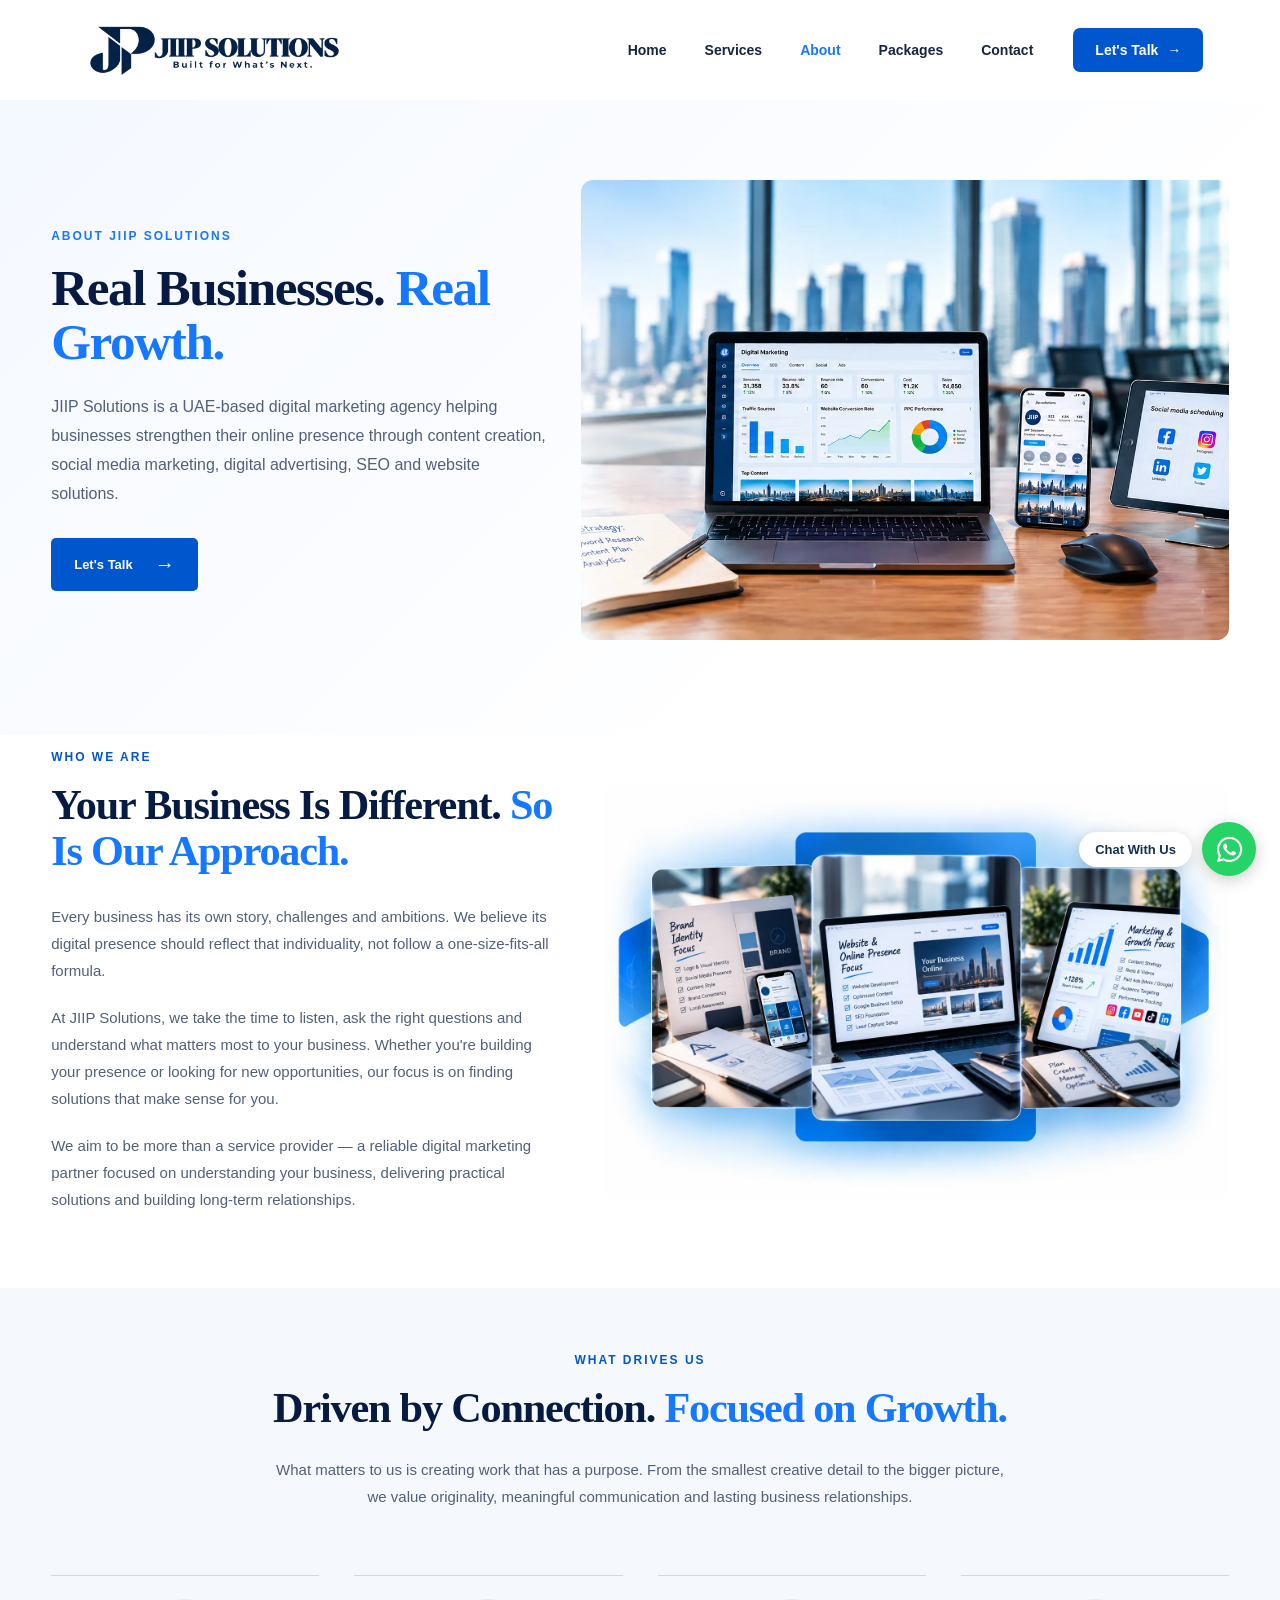
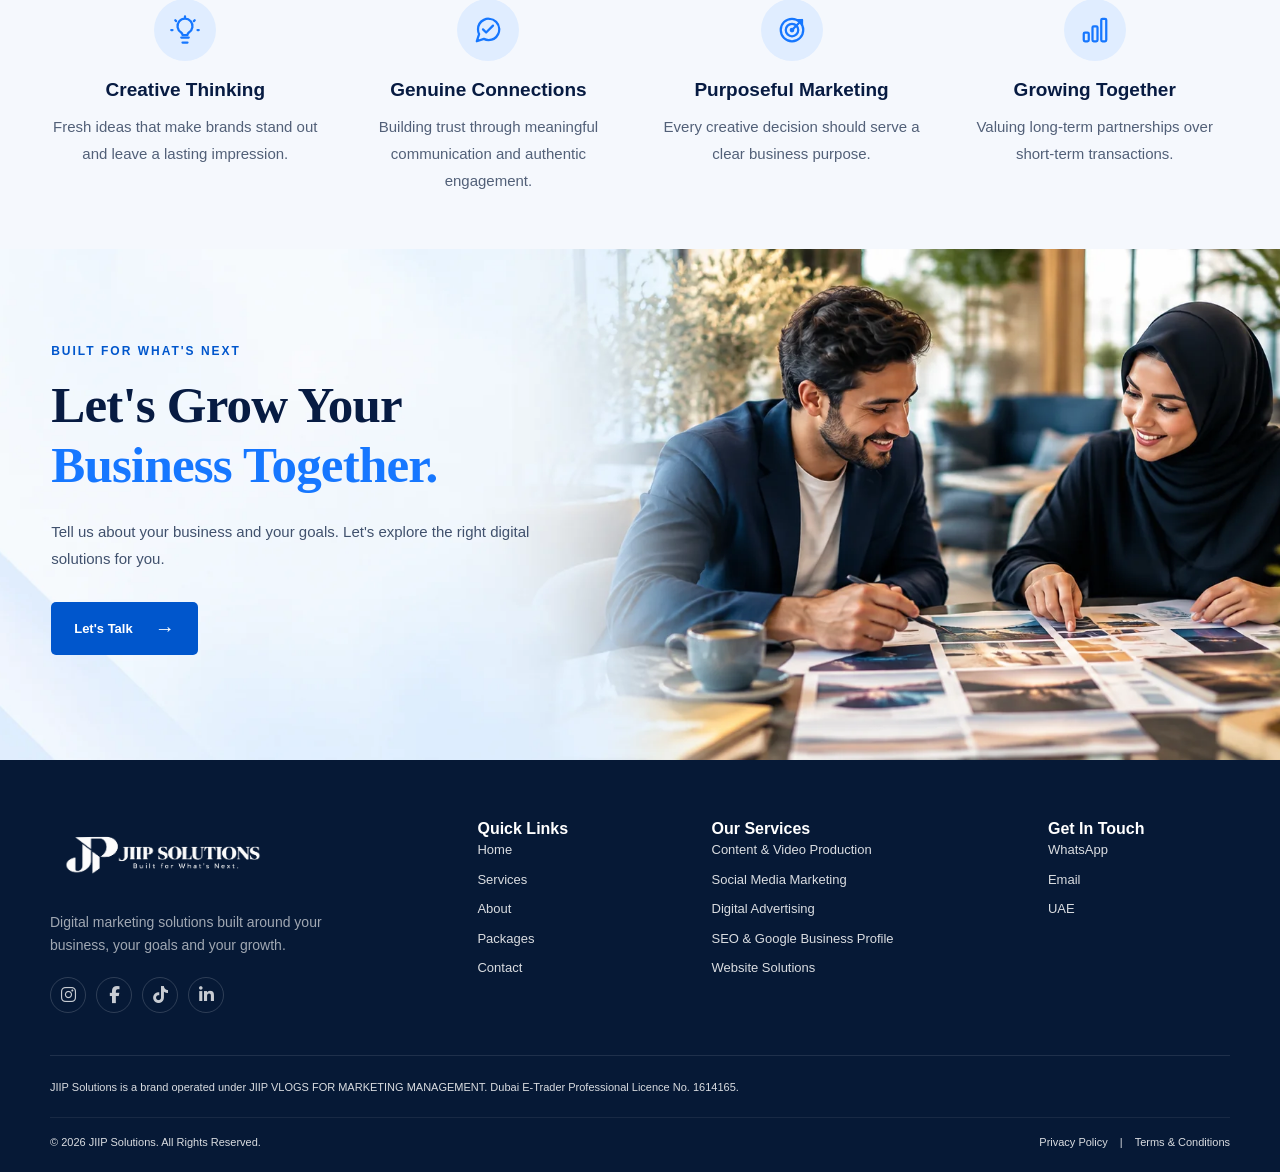
==== about/index.html @ d613fee8 "Upgrade website to clean URLs and improve site structure" ====
<!DOCTYPE html>
<html lang="en">
<head>
    <meta charset="UTF-8">
    <meta name="viewport" content="width=device-width, initial-scale=1.0">
<link rel="icon" type="image/x-icon" href="/favicon.ico">

<title>About JIIP Solutions | Digital Marketing Agency UAE</title>
<meta name="description" content="Discover JIIP Solutions, a UAE digital marketing agency helping businesses grow through social media marketing, branding, SEO and practical digital solutions.">
<link rel="canonical" href="https://www.jiipsolutions.com/about/">
   <link rel="stylesheet" href="/css/style.min.css">

<!-- Font Awesome social media icons -->
<link rel="stylesheet" href="https://cdnjs.cloudflare.com/ajax/libs/font-awesome/6.5.2/css/all.min.css">

</head>

<body>

    <!-- HEADER -->

<div id="shared-header"></div>


<!-- ========================================
     ABOUT PAGE
======================================== -->

<main class="about-page" id="main-content">

  <!-- ABOUT HERO -->
  <section class="about-hero">
    <div class="about-container">
      <div class="about-hero-content">
        <span class="section-eyebrow">ABOUT JIIP SOLUTIONS</span>

        <h1>Real Businesses. <span>Real Growth.</span></h1>


<p>
  JIIP Solutions is a UAE-based digital marketing agency
  helping businesses strengthen their online presence through
  content creation, social media marketing, digital advertising,
  SEO and website solutions.
</p>


        <a href="/contact/#contact-enquiry" class="about-button">
          Let's Talk <span>→</span>
        </a>
      </div>

      <div class="about-hero-visual">
    <img src="/images/about-hero.webp"

alt="Digital marketing workspace with analytics dashboard, social media profile and content scheduling screens"
fetchpriority="high"
>
</div>
    </div>
  </section>

  <!-- WHO WE ARE -->
  <section class="about-story">
    <div class="about-container">
      <div class="about-story-content">
        <span class="section-eyebrow">WHO WE ARE</span>
        <h2>Your Business Is Different. <span>So Is Our Approach.</span></h2>
        <p>Every business has its own story, challenges and ambitions. We believe its digital presence should reflect that individuality, not follow a one-size-fits-all formula.</p>
        <p>At JIIP Solutions, we take the time to listen, ask the right questions and understand what matters most to your business. Whether you're building your presence or looking for new opportunities, our focus is on finding solutions that make sense for you.</p>
       <p>We aim to be more than a service provider — a reliable digital marketing partner focused on understanding your business, delivering practical solutions and building long-term relationships.</p>
      </div>
      <div class="about-story-visual">
        <img src="/images/about-our-story.webp"
alt="Brand identity design, business website planning and digital marketing growth analytics"
loading="lazy"
>
      </div>
    </div>
  </section>

  <!-- WHAT DRIVES US -->
  <section class="about-values">
    <div class="about-container">

      <div class="about-values-intro">
        <span class="section-eyebrow">WHAT DRIVES US</span>

        <h2>Driven by Connection. <span>Focused on Growth.</span></h2>

<p>
          What matters to us is creating work that has a purpose. From the smallest creative detail to the bigger picture, we value originality, meaningful communication and lasting business relationships.
        </p>
      </div>

      <div class="about-values-grid">

        <div class="about-value">
          <div class="about-value-icon">
  <svg viewBox="0 0 24 24" width="28" height="28"
       fill="none" stroke="currentColor"
       stroke-width="1.8" stroke-linecap="round"
       stroke-linejoin="round" aria-hidden="true">
    <path d="M9 18h6M10 22h4"/>
    <path d="M15.09 14a6 6 0 1 0-6.18 0c.7.5 1.09 1.2 1.09 2h4c0-.8.39-1.5 1.09-2Z"/>
    <path d="M12 2V1M4.93 4.93l-.7-.7M1 12h1M22 12h1M19.07 4.93l.7-.7"/>
  </svg>
</div>

  <h3>Creative Thinking</h3>
  <p>Fresh ideas that make brands stand out and leave a lasting impression.</p>
</div>

<div class="about-value">
  <div class="about-value-icon">
  <svg viewBox="0 0 24 24" width="28" height="28"
       fill="none" stroke="currentColor"
       stroke-width="1.8" stroke-linecap="round"
       stroke-linejoin="round" aria-hidden="true">
    <path d="M21 11.5a8.4 8.4 0 0 1-.9 3.8
             8.5 8.5 0 0 1-7.6 4.7
             8.4 8.4 0 0 1-3.8-.9L3 21l1.9-5.7
             a8.4 8.4 0 0 1-.9-3.8
             8.5 8.5 0 0 1 4.7-7.6
             8.4 8.4 0 0 1 3.8-.9h.5
             a8.5 8.5 0 0 1 8 8v.5Z"/>
    <path d="M8 11.5l2.5 2.5L16 8.5"/>
  </svg>
</div>
  <h3>Genuine Connections</h3>
  <p>Building trust through meaningful communication and authentic engagement.</p>
</div>

<div class="about-value">
<div class="about-value-icon">
  <svg viewBox="0 0 24 24" width="28" height="28"
       fill="none" stroke="currentColor"
       stroke-width="1.8" stroke-linecap="round"
       stroke-linejoin="round" aria-hidden="true">
    <circle cx="12" cy="12" r="9"/>
    <circle cx="12" cy="12" r="5"/>
    <circle cx="12" cy="12" r="1"/>
    <path d="M12 12l8-8"/>
    <path d="M16 4h4v4"/>
  </svg>
</div>

  <h3>Purposeful Marketing</h3>
  <p>Every creative decision should serve a clear business purpose.</p>
</div>

<div class="about-value">
  <div class="about-value-icon">
  <svg viewBox="0 0 24 24" width="28" height="28"
       fill="none" stroke="currentColor"
       stroke-width="1.8" stroke-linecap="round"
       stroke-linejoin="round" aria-hidden="true">
    <rect x="3" y="14" width="4" height="7" rx="1"/>
    <rect x="10" y="9" width="4" height="12" rx="1"/>
    <rect x="17" y="3" width="4" height="18" rx="1"/>
  </svg>
</div>
  <h3>Growing Together</h3>
  <p>Valuing long-term partnerships over short-term transactions.</p>
</div>

      </div>
    </div>
  </section>

  <!-- FINAL CALL TO ACTION -->
  <section class="about-cta">
    <div class="about-container">
      <div class="about-cta-content">

        <span class="section-eyebrow">BUILT FOR WHAT'S NEXT</span>

        <h2>Let's Grow Your <span>Business Together.</span></h2>
        <p>
  Tell us about your business and your goals. Let's explore the right digital solutions for you.
</p>

        <a href="contact.html#contact-enquiry" class="about-button">
          Let's Talk <span>→</span>
        </a>

      </div>
    </div>
  </section>

</main>


<div id="shared-footer"></div>

<script src="/js/main.min.js"></script>
</body>
</html>
---- css/style.min.css ----
*{margin:0;padding:0;box-sizing:border-box}html{scroll-behavior:smooth}body{font-family:Arial,Helvetica,sans-serif;color:#071b42;background:#fff}a{text-decoration:none;color:inherit}img{display:block;max-width:100%}#shared-header{position:sticky;top:0;z-index:1000}.site-header{height:100px;padding:0 6%;display:flex;align-items:center;gap:40px;background:#fff;position:sticky;top:0;z-index:1000}.brand{margin-right:auto}.brand img{width:275px;height:auto;display:block}.desktop-nav{display:flex;align-items:center;gap:38px}.desktop-nav a{font-size:14px;font-weight:600;color:#172541;transition:color .25s ease}.desktop-nav a.active,.desktop-nav a:hover{color:#1677ff}.header-cta{background:#0056cc;color:#fff;padding:14px 22px;border-radius:7px;font-size:14px;font-weight:700;transition:transform .25s ease}.header-cta:hover{transform:translateY(-2px)}.header-cta span{margin-left:5px}.menu-button{display:none}.hero{position:relative;min-height:620px;overflow:hidden;display:flex;align-items:center;background:#071b42}.hero-image{position:absolute;inset:0}.hero-image img{width:100%;height:100%;object-fit:cover;object-position:center}.hero-image .hero-slide{position:absolute;inset:0;width:100%;height:100%;object-fit:cover;object-position:center;opacity:0;transition:opacity 1.5s ease-in-out}.hero-image .hero-slide.active{opacity:1}.hero-overlay{position:absolute;inset:0;background:linear-gradient(90deg,rgba(3,18,48,.96) 0,rgba(5,26,65,.88) 32%,rgba(7,31,71,.46) 58%,rgba(7,31,71,.08) 100%)}.hero-content{position:relative;z-index:3;width:min(590px,88%);margin-left:7%;padding:75px 0;color:#fff}.hero-eyebrow{margin-bottom:32px;font-size:12px;letter-spacing:3px;font-weight:700;color:#fff}.hero-eyebrow span{color:#1686ff}.hero h1{font-family:Georgia,"Times New Roman",serif;font-size:clamp(42px, 3.8vw, 58px);line-height:1.06;font-weight:700;letter-spacing:-1.4px;margin-bottom:38px}.hero h1 span{color:#1686ff}.hero-description{max-width:500px;font-size:16px;line-height:1.7;color:rgba(255,255,255,.88);margin-bottom:44px}.hero-button{display:inline-flex;align-items:center;gap:9px;background:#0056cc;color:#fff;padding:15px 23px;border-radius:7px;font-size:14px;font-weight:700;transition:transform .25s ease,background .25s ease}.hero-button:hover{transform:translateY(-2px);background:#0868e8}.hero-socials{position:absolute;z-index:4;top:0;right:0;width:36%;height:100%;pointer-events:none}.social-icon{position:absolute;width:47px;height:47px;border-radius:12px;display:flex;align-items:center;justify-content:center;background:rgba(255,255,255,.94);color:#1479f8;font-size:17px;font-weight:800;box-shadow:0 10px 28px rgba(0,0,0,.18)}.instagram{top:14%;right:27%}.tiktok{top:25%;right:10%}.facebook{top:39%;right:28%}.youtube{top:43%;right:7%}.linkedin{top:58%;right:16%}.value-strip{display:grid;grid-template-columns:repeat(4,1fr);align-items:center;padding:25px 7%;background:#fff;gap:35px;box-shadow:0 -8px 25px rgba(7,27,66,.04)}.value-item{display:flex;align-items:center;gap:14px}.value-icon{width:44px;height:44px;flex-shrink:0;display:flex;align-items:center;justify-content:center;border:2px solid #1686ff;border-radius:50%;color:#1686ff;font-size:20px;font-weight:700}.value-item h2{font-size:14px;line-height:1.3;font-weight:700;color:#071b42}.home-services{padding:80px 7%;background:#f8fbff}.services-heading{display:flex;align-items:flex-end;justify-content:space-between;gap:40px;margin-bottom:48px}.section-eyebrow{margin-bottom:14px;font-size:11px;font-weight:800;letter-spacing:2.5px;color:#0056cc}.services-heading h2{font-family:Georgia,"Times New Roman",serif;font-size:clamp(36px, 3vw, 48px);line-height:1.08;letter-spacing:-1px;color:#071b42}.services-link{margin-bottom:6px;color:#0056cc;font-size:13px;font-weight:700;white-space:nowrap}.services-link span{margin-left:7px}.services-grid{display:grid;grid-template-columns:repeat(5,1fr);gap:18px}.service-card{position:relative;min-width:0;height:280px;background:#fff;border:1px solid #e2eaf5;border-radius:12px;overflow:hidden;box-shadow:0 10px 30px rgba(7,27,66,.06);transition:transform .3s ease,box-shadow .3s ease,background .3s ease,border-color .3s ease}.service-image{width:100%;height:145px;overflow:hidden;background:#edf3fa}.service-image img{width:100%;height:100%;object-fit:cover;transition:transform .4s ease}.service-icon{position:absolute;top:121px;left:18px;z-index:3;width:48px;height:48px;display:flex;align-items:center;justify-content:center;border:2px solid #1677ff;border-radius:50%;background:#fff;color:#1677ff;font-size:20px;font-weight:700;transition:background .3s ease,color .3s ease,border-color .3s ease}.service-card-content{position:relative;height:135px;padding:30px 26px 18px;transition:height .35s ease}.service-card h3{font-size:16px;line-height:1.3;font-weight:700;color:#071b42;transition:color .3s ease}.service-description{margin-top:10px;font-size:12px;line-height:1.5;color:rgba(255,255,255,.8);opacity:0;transform:translateY(8px);transition:opacity .3s ease,transform .3s ease}.service-learn{position:absolute;left:20px;bottom:20px;display:inline-flex;align-items:center;gap:7px;color:#fff;font-size:12px;font-weight:700;opacity:0;transform:translateY(8px);transition:opacity .3s ease,transform .3s ease}.service-arrow{position:absolute;right:18px;bottom:18px;width:36px;height:36px;display:flex;align-items:center;justify-content:center;border:1.5px solid #1677ff;border-radius:50%;color:#1677ff;font-size:17px;transition:opacity .25s ease,transform .25s ease}.service-card:hover{background:#071b42;border-color:#071b42;transform:translateY(0);box-shadow:0 18px 40px rgba(7,27,66,.16)}.service-card:hover .service-image{opacity:0}.service-image{transition:opacity .3s ease}.service-card:hover .service-card-content{position:absolute;inset:0;height:100%;padding:85px 24px 24px;z-index:2}.service-card:hover .service-icon{top:25px;left:24px}.service-card:hover .service-learn{left:24px;top:auto;bottom:24px}.service-card:hover h3{color:#fff}.service-card:hover .service-icon{background:#1677ff;border-color:#1677ff;color:#fff}.service-card:hover .service-description,.service-card:hover .service-learn{opacity:1;transform:translateY(0)}.service-card:hover .service-arrow{opacity:0;transform:scale(.8)}@media (max-width:768px){.site-header{height:76px;padding:0 18px;gap:12px}.brand img{width:128px}.desktop-nav{display:none}.header-cta{margin-left:auto;padding:11px 14px;font-size:12px}.menu-button{width:42px;height:42px;border:1px solid #d9e2ef;border-radius:8px;background:#fff;display:flex;flex-direction:column;justify-content:center;align-items:center;gap:5px;cursor:pointer}.menu-button span{display:block;width:17px;height:2px;background:#071b42;border-radius:10px}.hero{min-height:500px;align-items:flex-start}.hero-image img{object-position:58% center}.hero-overlay{background:linear-gradient(180deg,rgba(4,24,61,.94) 0,rgba(5,29,69,.88) 37%,rgba(5,30,70,.38) 66%,rgba(5,30,70,.08) 100%)}.hero-content{width:auto;margin-left:0;padding:54px 24px 100px}.hero-eyebrow{font-size:10px;letter-spacing:2.3px;margin-bottom:19px}.hero h1{max-width:335px;font-size:39px;line-height:1.04;letter-spacing:-1px;margin-bottom:22px}.hero-description{max-width:335px;font-size:14px;line-height:1.65;margin-bottom:26px}.hero-button{padding:14px 18px;font-size:13px}.hero-socials{width:46%;height:52%;top:50%}.social-icon{width:39px;height:39px;border-radius:10px;font-size:14px}.instagram{top:3%;right:17%}.tiktok{top:16%;right:3%}.facebook{top:31%;right:20%}.youtube{top:42%;right:2%}.linkedin{top:58%;right:11%}}.home-strategy{padding:80px 0;background:#fff}.strategy-container{width:min(92%,1780px);margin:0 auto;display:grid;grid-template-columns:1.05fr 0.95fr;align-items:center;gap:90px}.strategy-visual{position:relative;height:520px;border-radius:18px;overflow:hidden}.strategy-visual img{width:100%;height:100%;object-fit:cover;display:block}.strategy-content{max-width:650px}.strategy-content .section-eyebrow{display:block;margin-bottom:22px;color:#1677ff;font-size:14px;font-weight:800;letter-spacing:4px}.strategy-content h2{margin:0 0 26px;color:#071b42;font-family:Georgia,"Times New Roman",serif;font-size:clamp(42px, 3.6vw, 62px);line-height:1.05;letter-spacing:-1.5px}.strategy-intro{max-width:600px;margin:0;color:#596579;font-size:17px;line-height:1.75}.strategy-flow{margin-top:42px;padding-top:26px;border-top:1px solid #dce5f0;display:flex;align-items:center;flex-wrap:wrap;gap:12px}.strategy-flow span{display:inline-flex;align-items:center;color:#071b42;font-size:13px;font-weight:700}.strategy-flow span:not(:last-child)::after{content:"→";margin-left:12px;color:#1677ff}.home-strategy{padding:110px 0;background:#fff}.strategy-container{width:min(92%,1780px);margin:0 auto;display:grid;grid-template-columns:0.78fr 1.22fr;align-items:center;gap:70px}.strategy-content{max-width:620px}.strategy-content .section-eyebrow{display:block;margin-bottom:18px;color:#0056cc;font-size:13px;font-weight:800;letter-spacing:3px}.strategy-content h2{margin:0 0 24px;color:#071b42;font-family:Georgia,"Times New Roman",serif;font-size:clamp(42px, 3.5vw, 60px);line-height:1.05;letter-spacing:-1.5px}.strategy-intro{max-width:560px;margin:0 0 30px;color:#596579;font-size:16px;line-height:1.75}.strategy-button{display:inline-flex;align-items:center;gap:12px;padding:14px 22px;background:#1677ff;color:#fff;border-radius:6px;font-size:13px;font-weight:700;text-decoration:none;transition:transform .25s ease,background .25s ease}.strategy-button:hover{background:#0d67e8;transform:translateY(-2px)}.strategy-visual{position:relative;height:480px;border-radius:14px;overflow:hidden;background:#071b42}.strategy-visual>img{width:100%;height:100%;object-fit:cover;display:block}.strategy-benefits{position:absolute;top:22px;right:22px;bottom:22px;width:255px;display:flex;flex-direction:column;justify-content:center;gap:10px}.strategy-benefit{min-height:82px;padding:14px 16px;display:flex;align-items:center;gap:14px;background:rgba(5,25,58,.92);border:1px solid rgba(255,255,255,.1);border-radius:8px;color:#fff;backdrop-filter:blur(8px)}.benefit-icon{flex:0 0 42px;width:42px;height:42px;display:flex;align-items:center;justify-content:center;color:#1682ff;border:1px solid rgba(22,130,255,.35);border-radius:50%;font-size:22px}.strategy-benefit>span:last-child{font-size:13px;line-height:1.4;font-weight:600}.home-process{padding:80px 0 45px;background:#f8fbff}.process-container{width:min(92%,1780px);margin:0 auto}.process-heading{margin-bottom:58px}.process-heading .section-eyebrow{display:block;margin-bottom:16px;color:#0056cc;font-size:13px;font-weight:800;letter-spacing:3px}.process-heading h2{margin:0;color:#071b42;font-family:Georgia,"Times New Roman",serif;font-size:clamp(38px, 3vw, 54px);line-height:1.08;letter-spacing:-1.2px}.process-steps{display:grid;grid-template-columns:1fr auto 1fr auto 1fr auto 1fr auto 1fr;align-items:start;gap:26px}.process-step{min-width:0}.process-icon{width:74px;height:74px;margin-bottom:18px;display:flex;align-items:center;justify-content:center;background:#eaf4ff;border-radius:50%;color:#1677ff;font-size:30px;font-weight:700;transition:transform .3s ease,background .3s ease}.process-step:hover .process-icon{transform:translateY(-5px);background:#dceeff}.process-number{display:block;margin-bottom:5px;color:#1677ff;font-size:15px;font-weight:800}.process-step h3{margin:0 0 7px;color:#071b42;font-size:17px;font-weight:800}.process-step p{max-width:190px;margin:0;color:#475569;font-size:14px;line-height:1.55}.process-arrow{padding-top:26px;color:#071b42;font-size:24px;font-weight:400}.home-packages{padding:80px 0;background:#fff}.packages-container{width:min(92%,1780px);margin:0 auto}.packages-heading{margin-bottom:55px}.packages-heading .section-eyebrow{display:block;margin-bottom:16px;color:#0056cc;font-size:13px;font-weight:800;letter-spacing:3px}.packages-heading h2{margin:0;color:#071b42;font-family:Georgia,"Times New Roman",serif;font-size:clamp(40px, 3.2vw, 56px);line-height:1.08;letter-spacing:-1.2px}.packages-grid{display:grid;grid-template-columns:repeat(3,1fr);gap:24px;align-items:stretch}.package-card{position:relative;min-height:310px;padding:38px 34px;display:flex;flex-direction:column;background:#f8fbff;border:1px solid #dfe8f3;border-radius:14px;transition:transform .3s ease,box-shadow .3s ease,border-color .3s ease}.package-card:hover{transform:translateY(-5px);border-color:#c8dcf5;box-shadow:0 18px 40px rgba(7,27,66,.08)}.package-label{display:block;margin-bottom:35px;color:#0056cc;font-size:14px;font-weight:800}.package-card h3{margin:0 0 14px;color:#071b42;font-family:Georgia,"Times New Roman",serif;font-size:28px;line-height:1.1}.package-card p{max-width:390px;margin:0 0 30px;color:#667386;font-size:14px;line-height:1.7}.package-link{margin-top:auto;display:inline-flex;align-items:center;gap:9px;color:#1677ff;font-size:13px;font-weight:800;text-decoration:none}.package-card-featured{background:#071b42;border-color:#071b42;box-shadow:0 20px 45px rgba(7,27,66,.16)}.package-card-featured .package-label{color:#5ca8ff}.package-card-featured h3{color:#fff}.package-card-featured p{color:rgba(255,255,255,.72)}.package-card-featured .package-link{color:#fff}.package-popular{position:absolute;top:28px;right:28px;padding:7px 11px;background:#1677ff;border-radius:4px;color:#fff;font-size:10px;font-weight:800;letter-spacing:1.2px}.packages-view-all{margin-top:35px;text-align:right}.packages-view-all a{display:inline-flex;align-items:center;gap:10px;color:#071b42;font-size:13px;font-weight:800;text-decoration:none}.package-link span,.packages-view-all a span{transition:transform .25s ease}.package-link:hover span,.packages-view-all a:hover span{transform:translateX(4px)}.home-packages{padding:85px 0 95px;background:#f8fbff}.packages-heading{margin-bottom:38px;display:flex;align-items:flex-end;justify-content:space-between;gap:30px}.packages-top-link{display:inline-flex;align-items:center;gap:10px;margin-bottom:7px;color:#0056cc;font-size:13px;font-weight:800;text-decoration:none}.packages-top-link span{transition:transform .25s ease}.packages-top-link:hover span{transform:translateX(4px)}.package-card{min-height:235px;padding:30px 30px}.package-label{margin-bottom:25px}.package-card h3{font-size:25px}.package-card-featured{transform:scale(1.025)}.package-card-featured:hover{transform:scale(1.025) translateY(-5px)}.package-card:not(.package-card-featured){overflow:hidden;padding-right:230px}.package-visual{position:absolute;right:-25px;bottom:-20px;width:250px;height:230px;display:flex;align-items:flex-end;justify-content:center;pointer-events:none}.package-visual img{width:100%;height:100%;object-fit:contain;object-position:center bottom;transition:transform .35s ease}.package-card:hover .package-visual img{transform:translateY(-4px) scale(1.03)}.package-card:not(.package-card-featured) .package-label,.package-card:not(.package-card-featured) .package-link,.package-card:not(.package-card-featured) h3,.package-card:not(.package-card-featured) p{position:relative;z-index:2}.package-card:not(.package-card-featured) p{max-width:310px}.package-card-featured{position:relative;overflow:hidden;isolation:isolate;background:radial-gradient(circle at 88% 72%,rgba(22,119,255,.24) 0,rgba(22,119,255,.08) 22%,transparent 48%),linear-gradient(135deg,#071b42 0,#092657 100%)}.package-card-featured::before{content:"";position:absolute;width:230px;height:230px;right:-75px;bottom:-95px;border:1px solid rgba(78,160,255,.25);border-radius:50%;box-shadow:0 0 0 32px rgba(22,119,255,.035),0 0 0 64px rgba(22,119,255,.025);z-index:-1}.package-card-featured::after{content:"";position:absolute;right:32px;bottom:30px;width:105px;height:100px;opacity:.65;background:linear-gradient(to top,#1677ff 0 100%) 0 65px/15px 35px no-repeat,linear-gradient(to top,#2385ff 0 100%) 28px 48px/15px 52px no-repeat,linear-gradient(to top,#4398ff 0 100%) 56px 27px/15px 73px no-repeat,linear-gradient(to top,#69adff 0 100%) 84px 0/15px 100px no-repeat;border-radius:3px;z-index:-1}.package-card-featured .package-label,.package-card-featured .package-link,.package-card-featured .package-popular,.package-card-featured h3,.package-card-featured p{position:relative;z-index:2}.package-card-featured p{max-width:360px}.package-card-featured .package-popular{position:absolute;top:28px;right:28px;width:auto;padding:7px 12px;background:#1677ff;border-radius:5px;color:#fff;font-size:10px;font-weight:800;letter-spacing:1.2px}.home-final-cta{position:relative;min-height:560px;display:flex;align-items:center;background-image:url("../images/home-final-cta.webp");background-size:cover;background-position:center;overflow:hidden}.final-cta-overlay{position:absolute;inset:0;background:linear-gradient(90deg,rgba(4,22,50,.96) 0,rgba(4,22,50,.88) 30%,rgba(4,22,50,.42) 48%,rgba(4,22,50,.05) 68%,transparent 100%)}.final-cta-content{position:relative;z-index:2;width:min(86%,1780px);margin:0 auto}.home-final-cta .section-eyebrow{display:block;margin-bottom:20px;color:#2385ff;font-size:13px;font-weight:800;letter-spacing:2.2px}.home-final-cta h2{max-width:650px;margin:0;color:#fff;font-size:clamp(48px, 4.5vw, 68px);line-height:1.02;letter-spacing:-1.5px}.home-final-cta p{max-width:520px;margin:24px 0 32px;color:rgba(255,255,255,.78);font-size:17px;line-height:1.7}.final-cta-button{display:inline-flex;align-items:center;gap:24px;padding:17px 24px;background:#0056cc;color:#fff;text-decoration:none;font-size:14px;font-weight:700;border-radius:5px;transition:transform .3s ease,background .3s ease}.final-cta-button:hover{background:#0d68e8;transform:translateY(-2px)}.final-cta-button span{font-size:18px;transition:transform .3s ease}.final-cta-button:hover span{transform:translateX(4px)}.site-footer{background:#061936;color:#fff;padding:75px 0 28px}.footer-container{width:min(1180px,calc(100% - 80px));margin:0 auto}.footer-main{display:grid;grid-template-columns:1.65fr 0.8fr 1.25fr 0.8fr;gap:65px;align-items:start}.footer-logo{width:245px;max-width:100%;height:auto;display:block;margin-bottom:22px}.footer-brand p{max-width:330px;margin:0;color:rgba(255,255,255,.62);font-size:14px;line-height:1.75}.footer-socials{display:flex;gap:10px;margin-top:26px}.footer-socials a{width:36px;height:36px;display:flex;align-items:center;justify-content:center;border:1px solid rgba(255,255,255,.16);border-radius:50%;color:rgba(255,255,255,.78);text-decoration:none;font-size:10px;font-weight:700;transition:.3s ease}.footer-socials a:hover{background:#1677ff;border-color:#1677ff;color:#fff;transform:translateY(-2px)}.footer-column{display:flex;flex-direction:column;align-items:flex-start}.footer-column h4{margin:5px 0 24px;color:#fff;font-size:14px;font-weight:700;letter-spacing:.4px}.footer-column a,.footer-column span{margin-bottom:13px;color:rgba(255,255,255,.85);text-decoration:none;font-size:13px;line-height:1.5;transition:color .25s ease}.footer-column a:hover{color:#2385ff}.footer-divider{width:100%;height:1px;margin:58px 0 25px;background:rgba(255,255,255,.1)}.footer-legal p{max-width:850px;margin:0;color:rgba(255,255,255,.85);font-size:11px;line-height:1.7}.footer-bottom{display:flex;align-items:center;justify-content:space-between;gap:30px;margin-top:24px;padding-top:22px;border-top:1px solid rgba(255,255,255,.07)}.footer-bottom p{margin:0;color:rgba(255,255,255,.85);font-size:11px}.footer-policy-links{display:flex;align-items:center;gap:12px}.footer-policy-links a,.footer-policy-links span{color:rgba(255,255,255,.85);text-decoration:none;font-size:11px}.footer-policy-links a:hover{color:#fff}@media (max-width:768px){.services-grid{grid-template-columns:1fr;gap:24px}.service-card{width:100%;height:330px}.service-image{height:180px}.service-icon{top:152px;left:22px;width:56px;height:56px}.service-card-content{height:150px;padding:38px 70px 22px 22px}.service-card h3{font-size:18px;line-height:1.25}.service-arrow{right:22px;bottom:22px;width:42px;height:42px}.service-card:hover{background:#fff;border-color:#e2eaf5;transform:none;box-shadow:0 10px 30px rgba(7,27,66,.06)}.service-card:hover .service-image{opacity:1}.service-card:hover .service-card-content{position:relative;inset:auto;height:150px;padding:38px 70px 22px 22px}.service-card:hover .service-icon{top:152px;left:22px;background:#fff;border-color:#1677ff;color:#1677ff}.service-card:hover h3{color:#071b42}.service-card:hover .service-description,.service-card:hover .service-learn{opacity:0}.service-card:hover .service-arrow{opacity:1;transform:none}@media (max-width:768px){.services-heading{display:block}.services-heading h2{max-width:100%;margin-bottom:24px}.services-link{display:inline-flex;margin-bottom:16px}.service-card{height:300px}.service-image{height:170px}.service-icon{top:142px}.service-card-content{height:130px;padding:38px 75px 18px 22px}.service-card:hover .service-card-content{height:130px;padding:38px 75px 18px 22px}.service-card:hover .service-icon{top:142px}.service-arrow{right:22px;bottom:20px}}}@media (max-width:768px){.home-strategy{padding:55px 0}.strategy-container{width:calc(100% - 36px);display:block;margin:0 auto}.strategy-content{max-width:none;margin-bottom:42px}.strategy-content .section-eyebrow{margin-bottom:16px;font-size:11px;letter-spacing:2.5px}.strategy-content h2{font-size:40px;line-height:1.06;letter-spacing:-1px;margin-bottom:22px}.strategy-intro{max-width:none;font-size:15px;line-height:1.7;margin-bottom:28px}.strategy-button{padding:14px 19px;font-size:13px}.strategy-visual{width:100%;height:auto;min-height:620px;border-radius:14px;overflow:hidden}.strategy-visual>img{position:absolute;inset:0;width:100%;height:100%;object-fit:cover;object-position:center}.strategy-benefits{position:absolute;left:18px;right:18px;top:auto;bottom:18px;width:auto;display:grid;grid-template-columns:1fr;gap:9px}.strategy-benefit{min-height:68px;padding:11px 14px}.benefit-icon{flex:0 0 38px;width:38px;height:38px;font-size:18px}.strategy-benefit>span:last-child{font-size:12px;line-height:1.35}}@media (max-width:768px){.home-process{padding:75px 0 50px}.process-container{width:calc(100% - 36px);margin:0 auto}.process-heading{margin-bottom:50px}.process-heading .section-eyebrow{margin-bottom:14px;font-size:11px;letter-spacing:2.5px}.process-heading h2{font-size:40px;line-height:1.06;letter-spacing:-1px;max-width:100%}.process-steps{display:flex;flex-direction:column;gap:0}.process-step{position:relative;min-width:0;padding:0 0 42px 92px;min-height:118px}.process-icon{position:absolute;top:0;left:0;width:68px;height:68px;margin:0;font-size:27px}.process-step:not(:last-of-type)::after{content:"";position:absolute;left:33px;top:74px;width:2px;height:38px;background:#cbdcf3}.process-number{margin-bottom:5px;font-size:13px}.process-step h3{margin:0 0 6px;font-size:18px}.process-step p{max-width:100%;font-size:14px;line-height:1.55}.process-arrow{display:none}}.package-label{display:none}@media (max-width:768px){.package-card:not(.package-card-featured){min-height:360px;height:360px;padding:32px 28px}.package-card:not(.package-card-featured) h3{font-size:31px;line-height:1.1;margin-bottom:18px}.package-card:not(.package-card-featured) p{font-size:15px;line-height:1.55;max-width:90%;margin-bottom:22px}.package-card:not(.package-card-featured) .package-link{margin-top:8px}.package-visual{width:175px;height:145px;right:-3px;bottom:-3px}.package-card-featured{min-height:390px;height:390px;padding:32px 28px}.package-card-featured h3{font-size:31px;line-height:1.1;padding-right:120px;margin-bottom:20px}.package-card-featured p{font-size:15px;line-height:1.55;max-width:100%}.package-card-featured .package-popular{top:30px;right:24px;padding:7px 10px;font-size:9px}.package-card-featured .package-link{margin-top:auto;margin-bottom:4px}.package-card-featured::after{right:24px;bottom:20px;transform:scale(.78);transform-origin:right bottom}.package-card-featured::before{transform:scale(.82);transform-origin:right bottom}}@media (max-width:768px){.home-packages .packages-grid{display:grid;grid-template-columns:1fr;gap:22px}.home-packages .package-card:not(.package-card-featured){width:100%;min-height:270px;height:270px;padding:24px 24px}.home-packages .package-card-featured{width:100%;min-height:280px;height:280px;padding:26px 24px}}@media (max-width:768px){.home-final-cta{min-height:520px;align-items:center;background-position:100% center}.final-cta-overlay{background:linear-gradient(90deg,rgba(4,22,50,.98) 0,rgba(4,22,50,.96) 45%,rgba(4,22,50,.88) 75%,rgba(4,22,50,.72) 100%)}.final-cta-content{width:calc(100% - 44px);margin:0 auto}.home-final-cta .section-eyebrow{margin-bottom:18px;font-size:11px;letter-spacing:2px}.home-final-cta h2{max-width:500px;font-size:clamp(34px, 8.5vw, 42px);line-height:1.05;letter-spacing:-.8px}.home-final-cta p{max-width:520px;margin:20px 0 24px;font-size:15px;line-height:1.65}.final-cta-button{gap:16px;padding:14px 18px;font-size:12px}.final-cta-button span{font-size:17px}}@media (max-width:768px){.site-footer{padding:52px 0 28px}.footer-container{width:calc(100% - 44px);margin:0 auto}.footer-main{display:block}.footer-brand{margin-bottom:42px}.footer-logo{width:230px;max-width:85%;margin-bottom:20px}.footer-brand p{max-width:330px;font-size:13px;line-height:1.7}.footer-socials{gap:9px;margin-top:24px;flex-wrap:wrap}.footer-socials a{width:38px;height:38px}.footer-column{width:100%;padding:20px 0;border-top:1px solid rgba(255,255,255,.1)}.footer-column:last-child{border-bottom:1px solid rgba(255,255,255,.1)}.footer-column h4{position:relative;width:100%;margin:0 0 16px;padding-right:30px;font-size:14px;line-height:1.3}.footer-column h4::after{content:"+";position:absolute;right:2px;top:50%;transform:translateY(-50%);color:#2385ff;font-size:20px;font-weight:400}.footer-column a,.footer-column span{margin-bottom:10px;font-size:12px;line-height:1.5}.footer-divider{margin:34px 0 22px}.footer-legal p{max-width:100%;font-size:10px;line-height:1.7}.footer-bottom{display:flex;flex-direction:column;align-items:flex-start;gap:16px;margin-top:20px;padding-top:20px}.footer-bottom p{font-size:10px;line-height:1.5}.footer-policy-links{display:flex;align-items:center;flex-wrap:wrap;gap:9px}.footer-policy-links a,.footer-policy-links span{font-size:10px}}.footer-accordion-content{display:flex;flex-direction:column;align-items:flex-start}@media (max-width:768px){.footer-column{padding:0}.footer-accordion-title{cursor:pointer;margin:0;padding:21px 32px 21px 0;font-size:16px;line-height:1.4}.footer-accordion-content{display:none;padding:0 0 20px}.footer-column.active .footer-accordion-content{display:flex}.footer-column.active .footer-accordion-title::after{content:"−"}}@media (max-width:768px){.footer-brand{margin-bottom:28px}.footer-divider{display:none}}@media (min-width:769px){.site-footer{padding:58px 0 24px}.footer-main{gap:52px}.footer-logo{width:225px;margin-bottom:18px}.footer-brand p{line-height:1.65}.footer-socials{margin-top:20px}.footer-column h4{margin-bottom:18px}.footer-column a,.footer-column span{margin-bottom:10px}.footer-divider{margin:42px 0 22px}.footer-bottom{margin-top:20px;padding-top:18px}}@media (max-width:768px){.value-strip{grid-template-columns:repeat(2,1fr);gap:28px 20px;padding:32px 28px}.value-item{gap:12px;align-items:center}.value-icon{width:48px;height:48px;font-size:18px}.value-item h2{font-size:14px;line-height:1.3}}@media (max-width:768px){.home-strategy{padding:65px 0 55px}.home-process{padding:65px 0 30px}.process-step:last-of-type{padding-bottom:0;min-height:80px}.home-packages{padding:40px 0 70px}}.packages-heading{display:block}.packages-heading h2{max-width:100%;margin-bottom:22px}.packages-top-link{display:inline-flex;margin-bottom:16px}.home-final-cta h2{font-size:48px;line-height:1.05;letter-spacing:-1px}.services-page-hero{padding:95px 0;background:#f8fbff}.services-hero-container{width:min(92%,1780px);margin:0 auto;display:grid;grid-template-columns:0.9fr 1.1fr;align-items:center;gap:80px}.services-hero-content{max-width:700px}.services-page-hero .section-eyebrow{display:block;margin-bottom:18px;color:#0056cc;font-size:13px;font-weight:800;letter-spacing:3px}.services-hero-content h1{margin:0;color:#071b42;font-family:Georgia,"Times New Roman",serif;font-size:clamp(46px, 4vw, 68px);line-height:1.04;letter-spacing:-1.5px}.services-hero-content h1 span{display:block;margin-top:14px;color:#0056cc}.services-hero-content p{max-width:610px;margin:26px 0 32px;color:#475569;font-size:17px;line-height:1.7}.services-hero-button{display:inline-flex;align-items:center;gap:20px;padding:17px 24px;background:#0056cc;border-radius:5px;color:#fff;text-decoration:none;font-size:14px;font-weight:700;transition:transform .3s ease,background .3s ease}.services-hero-button:hover{background:#0d68e8;transform:translateY(-2px)}.services-hero-button span{font-size:18px}.services-hero-visual{height:560px;overflow:hidden;border-radius:18px}.services-hero-visual img{width:100%;height:100%;display:block;object-fit:cover}@media (max-width:768px){.desktop-nav.mobile-open{display:flex;position:absolute;top:100%;left:0;width:100%;flex-direction:column;align-items:flex-start;gap:0;padding:18px 30px 24px;background:#fff;border-top:1px solid #e9eef5;box-shadow:0 12px 30px rgba(7,27,66,.1);z-index:9999}.desktop-nav.mobile-open a{width:100%;padding:14px 0;border-bottom:1px solid #eef2f7}.desktop-nav.mobile-open a:last-child{border-bottom:none}}.services-list{padding:110px 0;background:#fff}.services-list-container{width:min(92%,1500px);margin:0 auto}.service-row{display:grid;grid-template-columns:1fr 1fr;align-items:center;gap:80px;padding:70px 0;border-bottom:1px solid #e5edf7}.service-row:first-child{padding-top:0}.service-row:last-child{border-bottom:none;padding-bottom:0}.service-row-reverse .service-row-content{order:2}.service-row-reverse .service-row-image{order:1}.service-row-content{max-width:560px}.service-number{display:block;margin-bottom:12px;color:#0056cc;font-size:13px;font-weight:800;letter-spacing:2px}.service-label{display:block;margin-bottom:20px;color:#0056cc;font-size:12px;font-weight:800;letter-spacing:2.2px}.service-row h2{margin:0 0 22px;color:#071b42;font-family:Georgia,"Times New Roman",serif;font-size:clamp(38px, 3vw, 52px);line-height:1.08;letter-spacing:-1px}.service-row-content>p{max-width:520px;margin:0 0 28px;color:#475569;font-size:16px;line-height:1.75}.service-details-button{display:inline-flex;align-items:center;gap:12px;padding:0;border:0;background:0 0;color:#0056cc;font-size:14px;font-weight:700;cursor:pointer}.service-details-button span{font-size:20px;line-height:1}.service-row-image{height:390px;overflow:hidden;border-radius:16px;background:#eef4fb}.service-row-image img{width:100%;height:100%;display:block;object-fit:cover;transition:transform .5s ease}.service-row:hover .service-row-image img{transform:scale(1.025)}.service-extra-details{display:none;margin-top:18px;max-width:470px;padding:18px 22px;background:#f5f9ff;border-left:3px solid #1677ff;border-radius:0 8px 8px 0}.service-extra-details.active{display:block}.service-extra-details ul{list-style:none;margin:0;padding:0}.service-extra-details li{position:relative;padding:7px 0 7px 24px;color:#334766;font-size:14px;font-weight:600;line-height:1.4}.service-extra-details li::before{content:"✓";position:absolute;left:0;top:7px;color:#1677ff;font-weight:800}.service-number{display:none}.process-number{display:none}.growth-path{padding:110px 0 65px;background:#f7faff}.growth-path-container{width:min(92%,1500px);margin:0 auto}.growth-path-heading{max-width:720px;margin-bottom:65px}.growth-path-heading .section-eyebrow{display:block;margin-bottom:16px;color:#0056cc;font-size:13px;font-weight:800;letter-spacing:3px}.growth-path-heading h2{margin:0;color:#071b42;font-family:Georgia,"Times New Roman",serif;font-size:clamp(40px, 3.3vw, 56px);line-height:1.08;letter-spacing:-1.2px}.growth-path-heading p{max-width:620px;margin:22px 0 0;color:#475569;font-size:16px;line-height:1.7}.growth-path-steps{display:grid;grid-template-columns:minmax(0,1fr) auto minmax(0,1fr) auto minmax(0,1fr) auto minmax(0,1fr) auto minmax(0,1fr);align-items:center;gap:18px}.growth-path-step{min-height:125px;display:flex;align-items:center;justify-content:center;padding:24px;background:#fff;border:1px solid #e1eaf5;border-radius:12px;color:#071b42;font-size:17px;font-weight:700;text-align:center;box-shadow:0 10px 30px rgba(7,27,66,.05);transition:transform .3s ease,border-color .3s ease,box-shadow .3s ease}.growth-path-step:hover{transform:translateY(-4px);border-color:rgba(22,119,255,.35);box-shadow:0 16px 35px rgba(7,27,66,.09)}.growth-path-arrow{color:#1677ff;font-size:24px;font-weight:700}.growth-path-step::before{content:"";position:absolute;top:30px;left:50%;transform:translateX(-50%);width:28px;height:3px;background:#1677ff;border-radius:10px}.growth-path-step{position:relative;padding-top:48px}.growth-path-step span{position:relative;z-index:1}.growth-path-step:hover::before{width:42px;transition:width .3s ease}.growth-path-steps{display:grid;grid-template-columns:1fr auto 1fr auto 1fr auto 1fr auto 1fr;align-items:center;gap:30px}.growth-path-step{min-height:auto;padding:0;background:0 0;border:0;border-radius:0;box-shadow:none;display:flex;flex-direction:column;align-items:center;justify-content:center;gap:17px;text-align:center}.growth-path-step:hover{transform:none;border-color:transparent;box-shadow:none}.growth-icon{width:86px;height:86px;border-radius:50%;display:flex;align-items:center;justify-content:center;background:#e8f3ff}.growth-icon svg{width:42px;height:42px;fill:none;stroke:#1677ff;stroke-width:1.8;stroke-linecap:round;stroke-linejoin:round}.growth-path-step span{color:#071b42;font-size:16px;font-weight:700}.growth-path-arrow{color:#071b42;font-size:32px;font-weight:400;transform:translateY(-18px)}.growth-path-step::before{content:none!important;display:none!important}.growth-partner-section{padding:90px 0;background:#f7faff;overflow:hidden}.growth-partner-container{width:min(92%,1500px);margin:0 auto;display:grid;grid-template-columns:1.05fr 0.95fr;align-items:center;gap:90px;background:#071b42;border-radius:22px;padding:80px 85px;overflow:hidden;box-shadow:0 18px 50px rgba(7,27,66,.1)}.growth-partner-content{max-width:690px;position:relative;z-index:2}.growth-partner-eyebrow{display:block;margin-bottom:18px;color:#4d9cff;font-size:13px;font-weight:800;letter-spacing:3px}.growth-partner-content h2{margin:0;color:#fff;font-family:Georgia,"Times New Roman",serif;font-size:clamp(44px, 3.8vw, 64px);line-height:1.05;letter-spacing:-1.3px}.growth-partner-content p{max-width:640px;margin:26px 0 34px;color:rgba(255,255,255,.72);font-size:17px;line-height:1.75}.growth-partner-button{display:inline-flex;align-items:center;gap:12px;padding:15px 24px;background:#0056cc;border-radius:7px;color:#fff;text-decoration:none;font-size:14px;font-weight:700;transition:transform .3s ease,background .3s ease}.growth-partner-button:hover{background:#2c86ff;transform:translateY(-2px)}.growth-partner-button span{font-size:18px}.growth-partner-visual{position:relative;height:400px;display:flex;align-items:flex-end;justify-content:center}.growth-partner-circle{position:absolute;left:50%;top:50%;border:1px solid rgba(77,156,255,.18);border-radius:50%;transform:translate(-50%,-50%)}.circle-one{width:170px;height:170px}.circle-two{width:280px;height:280px}.circle-three{width:390px;height:390px}.growth-partner-bars{position:relative;z-index:2;height:260px;display:flex;align-items:flex-end;gap:18px}.growth-partner-bars span{display:block;width:58px;background:linear-gradient(180deg,#4d9cff 0,#1677ff 100%);border-radius:6px 6px 0 0;box-shadow:0 8px 25px rgba(22,119,255,.18)}.growth-partner-bars span:first-child{height:75px}.growth-partner-bars span:nth-child(2){height:125px}.growth-partner-bars span:nth-child(3){height:185px}.growth-partner-bars span:nth-child(4){height:250px}.services-final-cta{position:relative;min-height:620px;overflow:hidden;display:flex;align-items:center}.services-final-cta-image{position:absolute;inset:0;width:100%;height:100%;object-fit:cover;object-position:center}.services-final-cta-overlay{position:absolute;inset:0;background:linear-gradient(90deg,rgba(4,19,48,.97) 0,rgba(4,19,48,.9) 30%,rgba(4,19,48,.55) 52%,rgba(4,19,48,.1) 75%,rgba(4,19,48,.03) 100%)}.services-final-cta-container{position:relative;z-index:2;width:min(92%,1500px);margin:0 auto}.services-final-cta-content{max-width:720px}.services-final-cta-eyebrow{display:block;margin-bottom:18px;color:#4d9cff;font-size:13px;font-weight:800;letter-spacing:3px}.services-final-cta-content h2{margin:0;color:#fff;font-family:Georgia,"Times New Roman",serif;font-size:clamp(44px, 3.8vw, 64px);line-height:1.06;letter-spacing:-1.3px}.services-final-cta-content p{max-width:620px;margin:26px 0 34px;color:rgba(255,255,255,.78);font-size:17px;line-height:1.7}.services-final-cta-button{display:inline-flex;align-items:center;gap:12px;padding:15px 26px;background:#0056cc;border-radius:7px;color:#fff;text-decoration:none;font-size:14px;font-weight:700;transition:background .3s ease,transform .3s ease}.services-final-cta-button:hover{background:#2c86ff;transform:translateY(-2px)}.services-final-cta-button span{font-size:18px}@media (max-width:768px){.services-list{padding:70px 0}.services-list-container{width:100%;padding:0 24px}.service-row,.service-row.service-row-reverse{display:flex;flex-direction:column;align-items:stretch;gap:34px;padding:45px 0}.service-row-content,.service-row.service-row-reverse .service-row-content{order:1;width:100%;max-width:none}.service-row-image,.service-row.service-row-reverse .service-row-image{order:2;width:100%;height:360px;border-radius:16px;overflow:hidden}.service-row-image img{width:100%;height:100%;object-fit:cover;border-radius:16px}.service-label{display:block;margin-bottom:18px;font-size:12px;line-height:1.35;letter-spacing:2.5px}.service-row-content h2{max-width:100%;margin-bottom:20px;font-size:42px;line-height:1.04;letter-spacing:-.8px}.service-row-content>p{max-width:100%;margin-bottom:24px;font-size:17px;line-height:1.65}.service-details-button{margin-top:4px}}@media (max-width:768px){.services-hero{padding:75px 0 70px}.services-hero-container{display:flex;flex-direction:column;gap:42px;width:100%;padding:0 24px}.services-hero-content{width:100%;max-width:none}.services-hero-content h1{font-size:48px;line-height:1.02;letter-spacing:-1px;margin-bottom:24px}.services-hero-content p{max-width:100%;font-size:17px;line-height:1.65;margin-bottom:30px}.services-hero-image{width:100%;height:390px}.services-hero-image img{width:100%;height:100%;object-fit:cover;border-radius:18px}}@media (max-width:768px){.service-card.mobile-active{background:#071b42;border-color:#071b42}.service-card.mobile-active .service-image{opacity:0}.service-card.mobile-active .service-card-content{position:absolute;inset:0;height:100%;padding:85px 24px 24px;z-index:2}.service-card.mobile-active .service-icon{top:25px;left:24px;background:#1677ff;border-color:#1677ff;color:#fff}.service-card.mobile-active h3{color:#fff}.service-card.mobile-active .service-description,.service-card.mobile-active .service-learn{opacity:1;transform:translateY(0)}.service-card.mobile-active .service-learn{left:24px;bottom:auto;top:215px}.service-card.mobile-active .service-arrow{opacity:0;transform:scale(.8)}}@media (max-width:768px){.growth-path{padding:45px 0 35px}.growth-path-steps{display:grid;grid-template-columns:repeat(2,minmax(0,1fr));gap:30px 18px;align-items:start}.growth-path-step{min-width:0;min-height:0;padding:12px 4px;display:flex;flex-direction:column;align-items:center;justify-content:flex-start;text-align:center}.growth-icon{width:76px;height:76px;flex-shrink:0}.growth-icon svg{width:38px;height:38px}.growth-path-step:last-child{grid-column:1/-1;justify-self:center;width:50%}.growth-path-steps>:not(.growth-path-step){display:none}}@media (max-width:768px){.growth-partner-container{display:block;padding:48px 26px 36px;border-radius:22px}.growth-partner-content{width:100%;max-width:none}.growth-partner-eyebrow{font-size:11px;letter-spacing:2px}.growth-partner-content h2{font-size:clamp(34px, 8vw, 46px);line-height:1.12;letter-spacing:-.8px}.growth-partner-content p{max-width:100%;font-size:16px;line-height:1.7;margin:24px 0 30px}.growth-partner-button{max-width:100%;font-size:13px;padding:15px 18px;gap:10px}.growth-partner-visual{height:170px;margin-top:20px;overflow:hidden}.growth-partner-bars{height:150px;transform:scale(.65);transform-origin:bottom center}}.about-page{color:#071b42;overflow:hidden}.about-container{width:min(92%,1500px);margin:0 auto}.about-page .section-eyebrow{display:block;color:#1677ff;font-size:12px;font-weight:700;letter-spacing:2px;text-transform:uppercase;margin-bottom:22px}.about-page h1,.about-page h2{font-family:Georgia,"Times New Roman",serif;font-weight:700;letter-spacing:-1.5px;line-height:1.08}.about-page h1 span,.about-page h2 span{color:#1677ff}.about-page p{color:#526078;line-height:1.85;font-size:17px}.about-button{display:inline-flex;align-items:center;justify-content:center;gap:22px;padding:16px 27px;background:#1677ff;color:#fff;font-size:14px;font-weight:600;text-decoration:none;border-radius:5px;transition:background .3s,transform .3s}.about-button:hover{background:#071b42;transform:translateY(-2px)}.about-button span{font-size:20px}.about-hero{background:linear-gradient(135deg,#f4f8ff,#fff 72%);padding:125px 0 140px}.about-hero>.about-container{display:grid;grid-template-columns:45% 55%;align-items:center;gap:0}.about-hero-visual{width:100%;min-width:0}.about-hero-visual img{display:block;width:100%;height:460px;object-fit:cover;object-position:right center;border-radius:12px}.about-hero-content{max-width:100%;position:relative;z-index:1;padding-right:30px}.about-hero h1{font-size:clamp(46px, 4vw, 68px);margin:0 0 30px}.about-hero p{max-width:620px;margin:0 0 38px;font-size:19px}.about-story{background:#fff;padding:130px 0 145px}.about-story-content{max-width:830px}.about-story h2{font-size:clamp(38px, 3.6vw, 54px);margin:0 0 38px}.about-story p{max-width:740px;margin:0 0 24px}.about-story-visual{width:min(1160px,calc(100% - 80px));margin:55px auto 0}.about-story-visual img{display:block;width:100%;height:auto;border-radius:14px}@media (min-width:901px){.about-story>.about-container{display:grid;grid-template-columns:0.9fr 1.1fr;align-items:center;gap:40px}.about-story-content{max-width:none;min-width:0}.about-story-visual{width:100%;margin:0;min-width:0}.about-story-visual img{width:100%;height:auto;display:block}}.about-values{background:#f5f8fd;padding:125px 0 135px}.about-values-intro{max-width:770px;margin-bottom:65px}.about-values h2{font-size:clamp(38px, 3.6vw, 54px);margin:0 0 25px}.about-values-intro p{max-width:600px;margin:0}@media (min-width:901px){.about-page .about-values-grid{display:grid;grid-template-columns:repeat(4,minmax(0,1fr));column-gap:35px;row-gap:45px}}.about-value{border-top:1px solid #cdd9e9;padding-top:25px}.about-value h3{color:#071b42;font-size:21px;font-weight:600;margin:0 0 12px}.about-value p{font-size:16px;margin:0}.about-cta{background-image:url("../images/about-cta.webp");background-size:cover;background-position:center;background-repeat:no-repeat;padding:130px 0 140px;text-align:left}.about-cta .about-cta-content{max-width:520px;margin:0;text-align:left}.about-cta h2{max-width:520px}.about-cta .section-eyebrow{color:#1677ff}.about-cta h2{color:#071b42;font-size:clamp(38px, 3.6vw, 54px);line-height:1.15;margin:0 0 22px}.about-cta h2 span{color:#1677ff}.about-cta p{color:#40516d;margin:0 0 30px;max-width:560px}.about-cta .about-button{background:#fff;color:#071b42}.about-cta .about-button:hover{background:#dceaff}@media (max-width:900px){.about-container{width:calc(100% - 56px)}.about-cta,.about-hero,.about-story,.about-values{padding-top:95px;padding-bottom:100px}.about-values-grid{column-gap:35px}}@media (max-width:600px){.about-container{width:calc(100% - 40px)}.about-cta{padding-top:55px;padding-bottom:45px}.about-story{padding-top:55px;padding-bottom:55px}.about-hero>.about-container{display:flex;flex-direction:column;align-items:stretch;gap:35px}.about-hero-content{width:100%;max-width:100%}.about-hero-visual{width:100%;max-width:100%}.about-hero-visual img{width:100%;height:auto;aspect-ratio:4/3;object-fit:cover;object-position:right center}.about-hero .about-button{white-space:nowrap}}.about-page .section-eyebrow{font-size:12px;font-weight:700;letter-spacing:2px;margin-bottom:18px}.about-page h1,.about-page h2{letter-spacing:-.8px;line-height:1.17}.about-page p{font-size:15px;line-height:1.8}.about-hero{padding:80px 0 95px}.about-hero h1{font-size:clamp(42px, 10vw, 56px);margin-bottom:24px}.about-hero p{font-size:16px;margin-bottom:30px}.about-button{padding:15px 23px;font-size:13px}.about-story{padding:15px 0 55px}.about-story h2{font-size:clamp(36px, 9vw, 47px);margin-bottom:28px}.about-story p{margin-bottom:20px}.about-values{padding:65px 0 55px}.about-values h2{font-size:clamp(36px, 9vw, 47px)}.about-values-intro{margin-bottom:45px}.about-values-grid{grid-template-columns:1fr;row-gap:30px}.about-value{padding-top:23px}.about-value h3{font-size:19px}.about-value p{font-size:15px}.about-cta{padding:95px 0 105px}.about-cta h2{font-size:clamp(39px, 9.5vw, 51px)}.about-cta p{margin-bottom:30px}.about-page .about-value-icon{width:62px;height:62px;border-radius:50%;background:#e0edff;color:#1677ff;display:flex;align-items:center;justify-content:center;margin:0 auto 18px}.about-page .about-value-icon svg{width:30px;height:30px;display:block;flex-shrink:0}@media (max-width:600px){.about-page .about-cta{background-image:none;background-color:#f5f8fd;padding:65px 0 0;text-align:left}.about-page .about-cta-content{max-width:100%;margin:0;padding-bottom:45px}.about-page .about-cta h2{font-size:clamp(29px, 7.2vw, 36px);line-height:1.2;max-width:100%;margin-bottom:22px}.about-page .about-cta p{font-size:15px;line-height:1.7;max-width:100%;margin-bottom:28px}.about-page .about-cta .about-button{background:#1677ff;color:#fff}.about-page .about-cta::after{content:"";display:block;width:100%;height:240px;background-image:url("../images/about-cta.webp");background-size:cover;background-position:right center;background-repeat:no-repeat}}@media (min-width:901px){.packages-page .about-hero h1{font-size:clamp(42px, 3.5vw, 60px);line-height:1.12;letter-spacing:-1px}}.packages-pricing{background:#f5f8fd;padding:110px 0 120px}.packages-container{width:min(92%,1500px);margin:0 auto}.packages-intro{max-width:760px;margin-bottom:65px}.packages-intro h2{font-family:Georgia,serif;color:#071b42;font-size:clamp(36px, 3.5vw, 54px);line-height:1.15;margin:15px 0 20px}.packages-intro h2 span{color:#1677ff}.packages-intro p{color:#53627a;font-size:17px;line-height:1.75}.packages-grid{display:grid;grid-template-columns:repeat(3,minmax(0,1fr));gap:24px;align-items:stretch}.pricing-card{position:relative;display:flex;flex-direction:column;background:#fff;border:1px solid #e1e8f2;border-radius:16px;padding:42px 32px 30px;box-shadow:0 12px 35px rgba(7,27,66,.04)}.pricing-card-plus{background:#eef5ff;border-color:#d6e6ff}.pricing-card-top{display:flex;align-items:flex-start;justify-content:space-between;gap:15px}.pricing-card h3{font-family:Georgia,serif;font-size:clamp(30px, 2.6vw, 40px);line-height:1.12;color:#071b42;margin:0}.pricing-number{order:2;font-size:14px;color:#9caec7;font-weight:600}.pricing-tagline{font-size:11px;letter-spacing:2px;font-weight:700;color:#1677ff;margin:24px 0 12px}.pricing-description{color:#56647b;font-size:15px;line-height:1.7;min-height:78px;margin:0 0 26px}.pricing-price{border-top:1px solid #dce5f0;border-bottom:1px solid #dce5f0;padding:25px 0;margin-bottom:28px;display:flex;flex-direction:column;align-items:flex-start;gap:5px}.pricing-price>span{font-size:13px;color:#66768e}.pricing-price strong{font-size:clamp(29px, 2.5vw, 39px);letter-spacing:-1px;line-height:1.2;color:#071b42}.pricing-price small{font-size:13px;color:#66768e}.pricing-features{list-style:none;padding:0;margin:0 0 34px;display:flex;flex-direction:column;gap:17px;flex:1}.pricing-features li{position:relative;padding-left:26px;font-size:14px;line-height:1.55;color:#34435e}.pricing-features li::before{content:"✓";position:absolute;left:0;top:0;color:#1677ff;font-weight:800}.pricing-button{display:block;text-align:center;text-decoration:none;background:#eaf2ff;color:#071b42;font-weight:700;font-size:13px;padding:17px 12px;border-radius:7px;transition:background .2s,transform .2s}.pricing-button:hover{background:#d4e5ff;transform:translateY(-2px)}.pricing-growth-approach,.pricing-ideal{border-top:1px solid #e2e9f3;margin-top:30px;padding-top:22px}.pricing-growth-approach strong,.pricing-ideal strong{font-size:11px;letter-spacing:1.6px;color:#1677ff}.pricing-growth-approach p,.pricing-ideal p{color:#66748b;font-size:13px;line-height:1.65;margin:10px 0 0}.pricing-card-featured{background:linear-gradient(155deg,#0d2d63,#071b42 75%);border:1px solid #31578c;box-shadow:0 20px 50px rgba(7,27,66,.2);transform:translateY(-14px);padding-top:53px}.pricing-popular{position:absolute;top:0;right:25px;background:#e6bc69;color:#071b42;padding:11px 18px;border-radius:0 0 7px 7px;font-size:11px;font-weight:800;letter-spacing:1.2px}.pricing-card-featured .pricing-price strong,.pricing-card-featured h3{color:#fff}.pricing-card-featured .pricing-number{color:#a8bbd8}.pricing-card-featured .pricing-growth-approach strong,.pricing-card-featured .pricing-tagline{color:#e6bc69}.pricing-card-featured .pricing-description,.pricing-card-featured .pricing-features li{color:#e0e9f7}.pricing-card-featured .pricing-price{border-color:rgba(255,255,255,.18)}.pricing-card-featured .pricing-price small,.pricing-card-featured .pricing-price span{color:#b9cbe3}.pricing-card-featured .pricing-features li::before{color:#e6bc69}.pricing-card-featured .pricing-button{background:#e6bc69;color:#071b42}.pricing-card-featured .pricing-button:hover{background:#f4d28d}.pricing-card-featured .pricing-growth-approach{border-color:rgba(255,255,255,.18)}.pricing-card-featured .pricing-growth-approach p{color:#d6e3f4}.packages-pricing-note{max-width:1100px;margin:40px auto 0;color:#63718a;font-size:13px;line-height:1.8;text-align:center}@media (max-width:1000px){.packages-grid{gap:14px}.pricing-card{padding-left:22px;padding-right:22px}.pricing-card h3{font-size:30px}}@media (max-width:700px){.packages-pricing{padding:70px 0 80px}.packages-container{width:calc(100% - 36px)}.packages-intro{margin-bottom:45px}.packages-intro h2{font-size:clamp(30px, 7vw, 38px)}.packages-intro p{font-size:15px}.packages-grid{grid-template-columns:1fr;gap:28px}.pricing-card{padding:35px 26px 28px}.pricing-card-featured{transform:none;padding-top:52px}.pricing-card h3{font-size:35px}.pricing-description{min-height:0}.pricing-price strong{font-size:35px}.packages-pricing-note{font-size:12px;text-align:left}}.pricing-number{display:none}.packages-industries{background:#fff;padding:85px 0 55px}.packages-industries-heading{max-width:760px;margin-bottom:50px}.packages-industries-heading h2{font-family:Georgia,serif;font-size:clamp(34px, 3.5vw, 52px);line-height:1.2;color:#071b42;margin:15px 0 20px}.packages-industries-heading h2 span{color:#1677ff}.packages-industries-heading p{color:#53627a;font-size:16px;line-height:1.8}.packages-industries-grid{display:grid;grid-template-columns:repeat(4,1fr);gap:18px}.industry-item{display:flex;align-items:center;justify-content:center;text-align:center;min-height:105px;padding:20px;background:#f5f8fd;border:1px solid #e3ebf6;border-radius:10px;color:#071b42;font-size:15px;font-weight:600;transition:background .2s,transform .2s}.industry-item:hover{background:#eaf2ff;transform:translateY(-3px)}@media (max-width:900px){.packages-industries-grid{grid-template-columns:repeat(2,1fr)}}@media (max-width:600px){.packages-industries{padding:70px 0}.packages-industries-heading h2{font-size:32px}.packages-industries-grid{gap:12px}.industry-item{min-height:90px;padding:12px;font-size:13px}}.packages-important{background:#fff;padding:15px 0 110px}.packages-important-panel{background:#eaf3ff;border:1px solid #d5e7ff;border-radius:16px;padding:55px 60px;display:grid;grid-template-columns:0.85fr 1.15fr;gap:70px;align-items:start}.packages-important-heading h2{font-family:Georgia,serif;font-size:clamp(32px, 3vw, 46px);line-height:1.2;color:#071b42;margin:15px 0}.packages-important-heading h2 span{color:#1677ff}.packages-important-heading>p{color:#53627a;font-size:15px;line-height:1.7}.packages-important-content{display:flex;flex-direction:column;gap:24px}.packages-important-content p{margin:0;color:#53627a;font-size:15px;line-height:1.75}.packages-important-content strong{display:block;color:#071b42;font-size:15px;margin-bottom:5px}@media (max-width:800px){.packages-important{padding:0 0 75px}.packages-important-panel{grid-template-columns:1fr;gap:32px;padding:35px 25px}.packages-important-heading h2{font-size:33px}.packages-important-content{gap:20px}.packages-important-content p{font-size:14px}}.packages-final-cta{position:relative;overflow:hidden;background:linear-gradient(105deg,rgba(7,27,66,.98),rgba(7,27,66,.86)),url("../images/packages-hero.webp") center/cover no-repeat;padding:120px 0}.packages-cta-content{position:relative;z-index:1;max-width:850px}.packages-cta-eyebrow{display:inline-block;color:#89baff;font-size:12px;font-weight:700;letter-spacing:2px;margin-bottom:25px}.packages-cta-content h2{font-family:Georgia,serif;font-size:clamp(42px, 4.5vw, 70px);line-height:1.13;color:#fff;margin:0 0 25px}.packages-cta-content h2 span{color:#78b2ff}.packages-cta-content p{max-width:610px;color:#d5e2f3;font-size:17px;line-height:1.8;margin-bottom:35px}.packages-cta-button{display:inline-flex;align-items:center;gap:20px;background:#1677ff;color:#fff;text-decoration:none;font-size:15px;font-weight:700;padding:17px 28px;border-radius:7px;transition:background .2s,transform .2s}.packages-cta-button:hover{background:#005ed8;transform:translateY(-2px)}@media (max-width:700px){.packages-final-cta{padding:85px 0;background-position:center}.packages-cta-content h2{font-size:clamp(36px, 9vw, 48px)}.packages-cta-content p{font-size:15px}.packages-cta-button{padding:16px 24px}}@media (max-width:700px){body.packages-page{overflow-x:clip}.packages-page .about-hero-content h1{font-size:clamp(34px, 8vw, 44px);line-height:1.15}.packages-page .about-hero-content p{font-size:15px;line-height:1.75}.packages-page .packages-intro h2{font-size:32px;line-height:1.2}.packages-page .packages-intro p{font-size:15px}.packages-page .pricing-card h3{font-size:32px}.packages-page .pricing-description{font-size:14px;line-height:1.7}.packages-page .pricing-features li{font-size:14px;overflow-wrap:anywhere}.packages-page .pricing-price strong{font-size:32px}.packages-page .pricing-card-featured{overflow:hidden}.packages-page .pricing-popular{right:15px;padding:10px 12px;font-size:10px}.packages-page .packages-industries-heading h2{font-size:30px;line-height:1.2}.packages-page .packages-industries-heading p{font-size:14px;line-height:1.7}.packages-page .industry-item{min-height:78px;padding:12px 8px;font-size:12px;line-height:1.4}.packages-page .packages-pricing-note{font-size:12px;line-height:1.7}.packages-page .packages-important-heading h2{font-size:30px}.packages-page .packages-cta-content h2{font-size:36px;line-height:1.15}.packages-page .packages-cta-content p{font-size:14px;line-height:1.75}.packages-page .packages-final-cta{padding:75px 0}}@media (max-width:600px){.packages-industries{padding-top:55px}}.contact-main{color:#071b42;overflow:hidden}.contact-container{width:min(92%,1500px);margin:0 auto}.contact-intro{padding:115px 0 90px;background:#f6f9ff}.contact-final-cta h2,.contact-form-card h2,.contact-info h2,.contact-intro h1{font-family:Georgia,serif;font-weight:700;letter-spacing:-.035em;line-height:1.12}.contact-intro h1{font-size:clamp(44px, 5.2vw, 78px);max-width:1050px;margin:24px 0 28px}.contact-form-card h2 span,.contact-info h2 span,.contact-intro h1 span{color:#1677ff}.contact-intro p{font-size:19px;line-height:1.85;color:#53627c;max-width:760px}.contact-section{padding:110px 0 125px;background:#fff}.contact-layout{display:grid;grid-template-columns:0.9fr 1.1fr;gap:clamp(45px,6vw,110px);align-items:start}.contact-form-card h2,.contact-info h2{font-size:clamp(36px, 3.3vw, 54px);margin:20px 0 24px}.contact-form-card>p,.contact-info>p{font-size:17px;line-height:1.85;color:#53627c;margin-bottom:42px}.contact-method{display:flex;align-items:flex-start;gap:22px;padding:27px 0;border-bottom:1px solid #dfe7f4}.contact-method-icon{width:56px;height:56px;flex-shrink:0;display:grid;place-items:center;border-radius:15px;background:#eaf2ff;color:#1677ff;font-size:27px}.contact-method h3{font-size:20px;margin:0 0 8px}.contact-method p{color:#53627c;line-height:1.65;margin:0 0 12px}.contact-method-link{color:#1677ff;font-weight:700;text-decoration:none}.contact-method-link:hover{text-decoration:underline}.contact-form-card{background:#f6f9ff;border:1px solid #dce7f7;border-radius:26px;padding:clamp(28px,3.5vw,55px);box-shadow:0 16px 45px rgba(7,27,66,.045)}.contact-form-card h2{font-size:clamp(32px, 3vw, 46px)}.contact-form-card>p{margin-bottom:30px}.contact-form-row{display:grid;grid-template-columns:1fr 1fr;gap:20px}.contact-field{margin-bottom:24px}.contact-field label{display:block;margin-bottom:10px;font-size:14px;font-weight:700;color:#071b42}.contact-field input,.contact-field select,.contact-field textarea{display:block;width:100%;min-width:0;padding:16px 17px;border:1px solid #d6e0ef;border-radius:11px;background:#fff;color:#071b42;font:inherit;font-size:15px;box-sizing:border-box}.contact-field textarea{resize:vertical;min-height:145px}.contact-field input:focus,.contact-field select:focus,.contact-field textarea:focus{outline:0;border-color:#1677ff;box-shadow:0 0 0 3px rgba(22,119,255,.12)}.contact-submit{width:100%;display:flex;align-items:center;justify-content:center;gap:18px;padding:19px 24px;border:none;border-radius:11px;background:#1677ff;color:#fff;font:inherit;font-weight:700;font-size:17px;cursor:pointer;transition:background .2s,transform .2s}.contact-submit:hover{background:#075bce;transform:translateY(-2px)}.contact-form-note{font-size:12px;line-height:1.6;color:#6a7890;margin-top:15px}.contact-final-cta{padding:105px 0;background:#071b42;text-align:center}.contact-final-cta .section-eyebrow{color:#83b6ff}.contact-final-cta h2{font-size:clamp(38px, 4.3vw, 68px);color:#fff;max-width:950px;margin:22px auto}.contact-final-cta h2 span{color:#78aeff}.contact-final-cta p{font-size:18px;color:#d4dff0;line-height:1.8;max-width:650px;margin:0 auto}@media (max-width:1000px){.contact-layout{grid-template-columns:1fr;gap:65px}.contact-info{max-width:750px}}@media (max-width:600px){.contact-container{width:calc(100% - 36px)}.contact-intro{padding:85px 0 65px}.contact-intro h1{font-size:clamp(38px, 9vw, 52px);margin:18px 0 22px}.contact-intro p{font-size:16px;line-height:1.75}.contact-section{padding:70px 0 85px}.contact-layout{gap:55px}.contact-info h2{font-size:38px}.contact-form-card{padding:27px 20px;border-radius:19px}.contact-form-card h2{font-size:34px}.contact-form-row{grid-template-columns:1fr;gap:0}.contact-method{gap:16px}.contact-method-icon{width:48px;height:48px;font-size:23px}.contact-final-cta{padding:85px 0}.contact-final-cta h2{font-size:39px}.contact-final-cta p{font-size:16px}}.contact-main .contact-hero-layout{display:grid;grid-template-columns:1.15fr 0.85fr;align-items:center;gap:70px}.contact-main .contact-hero-text{min-width:0}.contact-main .contact-hero-visual{display:flex;justify-content:center}.contact-main .contact-visual-card{width:100%;max-width:480px;padding:45px;background:#fff;border:1px solid #dce8fa;border-radius:24px;box-shadow:0 24px 65px rgba(7,27,66,.07)}.contact-main .contact-visual-icon{width:66px;height:66px;display:grid;place-items:center;background:#eaf2ff;color:#1677ff;font-size:32px;border-radius:18px;margin-bottom:30px}.contact-main .contact-visual-label{font-size:12px;font-weight:700;letter-spacing:3px;color:#1677ff}.contact-main .contact-visual-card h2{font-family:Georgia,serif;font-size:clamp(28px, 2.4vw, 38px);line-height:1.2;color:#071b42;margin:18px 0}.contact-main .contact-visual-card p{color:#52617d;font-size:16px;line-height:1.7}.contact-main .contact-visual-bottom{display:flex;align-items:center;gap:10px;border-top:1px solid #e2eaf6;margin-top:30px;padding-top:22px;color:#52617d;font-size:14px}.contact-main .contact-status-dot{width:9px;height:9px;border-radius:50%;background:#1677ff}@media (max-width:900px){.contact-main .contact-hero-layout{display:block}.contact-main .contact-hero-visual{display:none}}@media (max-width:600px){.contact-page .contact-layout{display:flex;flex-direction:column;gap:50px}.contact-page .contact-form-card{order:1;width:100%;box-sizing:border-box}.contact-page .contact-info{order:2;width:100%}}@media (hover:hover) and (pointer:fine){.packages-grid .pricing-card{transition:transform .3s ease,box-shadow .3s ease}.packages-grid .pricing-card:not(.pricing-card-featured):hover{transform:translateY(-7px);box-shadow:0 20px 45px rgba(7,27,66,.18)}.packages-grid .pricing-card-featured:hover{transform:translateY(-21px);box-shadow:0 26px 55px rgba(7,27,66,.28)}}.contact-final-cta .contact-cta-button{display:inline-flex;align-items:center;justify-content:center;gap:14px;margin-top:32px;padding:16px 30px;background:#1677ff;color:#fff;border-radius:8px;font-size:15px;font-weight:700;text-decoration:none;transition:background .3s ease,transform .3s ease}@media (hover:hover) and (pointer:fine){.contact-final-cta .contact-cta-button:hover{background:#0d62db;transform:translateY(-3px)}}@media (max-width:600px){.contact-final-cta .contact-cta-button{width:100%;max-width:280px;box-sizing:border-box}}#contact-enquiry{scroll-margin-top:100px}@media (max-width:600px){.contact-intro{padding-top:65px;padding-bottom:65px}}.packages-industries-grid .industry-item{display:flex;flex-direction:column;align-items:center;justify-content:center;gap:16px;text-align:center;transition:transform .3s ease,border-color .3s ease,box-shadow .3s ease}.packages-industries-grid .industry-item svg{width:30px;height:30px;color:#1677ff;stroke-width:1.7;flex-shrink:0}@media (hover:hover) and (pointer:fine){.packages-industries-grid .industry-item:hover{transform:translateY(-5px);border-color:#b8d3ff;box-shadow:0 12px 28px rgba(7,27,66,.08)}}@media (max-width:600px){.packages-industries-grid .industry-item{gap:12px}.packages-industries-grid .industry-item svg{width:26px;height:26px}}.service-icon svg{width:26px;height:26px;stroke:#1677ff;stroke-width:1.8;fill:none;stroke-linecap:round;stroke-linejoin:round}.service-card .service-arrow,.service-card .service-learn{display:none}.service-card{cursor:pointer;transition:transform .3s ease,box-shadow .3s ease}@media (hover:hover){.service-card:hover{transform:translateY(-5px);box-shadow:0 18px 40px rgba(7,27,66,.1)}}.service-card{position:relative}.service-card-overlay{position:absolute;inset:0;z-index:5;border-radius:inherit}.service-card-overlay:focus-visible{outline:3px solid #1677ff;outline-offset:3px}.service-card:hover .service-icon{background:#1677ff;color:#fff}.service-card:hover .service-icon svg{color:#fff;stroke:#ffffff;opacity:1;visibility:visible}.process-icon svg{width:30px;height:30px;color:#1677ff;stroke-width:1.8}.value-icon svg{width:24px;height:24px;color:#1677ff;stroke-width:1.8;flex-shrink:0}.hero-socials .instagram{color:#e4405f}.hero-socials .tiktok{color:#000}.hero-socials .facebook{color:#1877f2}.hero-socials .youtube{color:red}.hero-socials .linkedin{color:#0a66c2}.hero-socials .social-icon{color:#fff}.hero-socials .instagram{background:linear-gradient(135deg,#833ab4,#e1306c,#fd1d1d,#fcb045)}.hero-socials .tiktok{background:#111}.hero-socials .facebook{background:#1877f2}.hero-socials .youtube{background:red}.hero-socials .linkedin{background:#0a66c2}.hero-socials .social-icon i,.hero-socials .social-icon svg{color:#fff;stroke:#ffffff}.home-packages .package-card{position:relative;cursor:pointer;text-decoration:none}.home-packages .package-view-details{position:absolute;left:28px;bottom:24px;z-index:5;color:#0056cc;font-size:12px;font-weight:600;letter-spacing:.3px;line-height:1.4}.home-packages .package-card-featured .package-view-details{color:#fff}@media (hover:hover){.home-packages .package-card:hover .package-view-details{text-decoration:underline;text-underline-offset:4px}}@media (max-width:768px){.home-packages .package-view-details{left:24px;bottom:20px;font-size:11px}}.footer-socials a i{font-size:17px;line-height:1}.footer-socials a:hover{color:#fff;border-color:#1677ff;background:#1677ff}@media (max-width:768px){.footer-main{border-bottom:none}}@media (max-width:768px){.footer-legal{padding-top:24px;padding-bottom:24px}}@media (max-width:768px){.site-footer{padding-top:50px}}@media (max-width:768px){.site-footer{padding-top:35px}}@media (max-width:768px){.hero-image .hero-slide:nth-child(3){object-position:75% center}}.about-hero h1,.contact-intro h1,.hero h1,.services-hero-content h1{font-family:Georgia,"Times New Roman",serif;font-size:clamp(42px, 4vw, 64px);font-weight:700;line-height:1.06;letter-spacing:-1.4px}.about-story h2,.about-values h2,.growth-path-heading h2,.packages-heading h2,.packages-important-heading h2,.packages-industries-heading h2,.packages-intro h2,.process-heading h2,.service-row h2,.services-heading h2,.strategy-content h2{font-family:Georgia,"Times New Roman",serif;font-size:clamp(36px, 3.3vw, 52px);font-weight:700;line-height:1.1;letter-spacing:-1.2px}.contact-final-cta h2,.growth-partner-content h2,.home-final-cta h2,.packages-cta-content h2,.services-final-cta-content h2{font-family:Georgia,"Times New Roman",serif;font-size:clamp(40px, 3.8vw, 60px);font-weight:700;line-height:1.08;letter-spacing:-1.3px}@media (max-width:768px){.about-hero h1,.contact-intro h1,.hero h1,.services-hero-content h1{font-size:clamp(36px, 9vw, 42px);line-height:1.06;letter-spacing:-1px}.about-story h2,.about-values h2,.growth-path-heading h2,.packages-heading h2,.packages-important-heading h2,.packages-industries-heading h2,.packages-intro h2,.process-heading h2,.service-row h2,.services-heading h2,.strategy-content h2{font-size:clamp(30px, 8vw, 36px);line-height:1.12;letter-spacing:-.8px}.contact-final-cta h2,.growth-partner-content h2,.home-final-cta h2,.packages-cta-content h2,.services-final-cta-content h2{font-size:clamp(34px, 8.5vw, 42px);line-height:1.1;letter-spacing:-1px}}#contact-enquiry{scroll-margin-top:120px}@media (max-width:768px){.services-final-cta-image{object-position:85% bottom}}.jiip-form-success{display:block;margin-top:20px;padding:18px 22px;background:#eef5ff;border:1px solid #c7ddff;border-left:4px solid #1677ff;border-radius:10px;color:#071b42!important;font-size:15px;font-weight:500;line-height:1.7}.contact-main .contact-intro{padding:48px 0 24px;min-height:auto}.contact-main .contact-hero-layout{display:block;min-height:auto}.contact-main .contact-hero-text{max-width:760px;margin:0 auto;text-align:center}.contact-main .contact-hero-text h1{font-size:clamp(32px, 3.5vw, 48px);line-height:1.15;margin:12px 0 16px}.contact-main .contact-hero-text p{font-size:16px;line-height:1.7;margin-bottom:0}.contact-main .contact-section{padding-top:28px}@media (max-width:768px){.contact-main .contact-intro{padding:28px 0 12px}.contact-main .contact-hero-text h1{font-size:30px;line-height:1.2;margin:10px 0 12px}.contact-main .contact-hero-text p{font-size:14px;line-height:1.6}.contact-main .contact-section{padding-top:18px}.contact-main .contact-layout{display:flex;flex-direction:column;gap:28px}.contact-main .contact-form-card{order:1;width:100%}.contact-main .contact-info{order:2;width:100%}}@media (max-width:768px){.contact-main .contact-hero-text h1{font-size:clamp(28px, 7vw, 34px);line-height:1.2}.contact-main .contact-hero-text p{font-size:14px;line-height:1.55}.contact-main .contact-form-card{padding:28px 22px}.contact-main .contact-form-card h2{font-size:clamp(26px, 7vw, 34px);line-height:1.2;margin-bottom:12px}.contact-main .contact-form-card>p{font-size:14px;line-height:1.6}.contact-main .contact-layout{gap:24px}}@media (hover:none) and (pointer:coarse){.service-card.mobile-active .service-description{opacity:1!important;visibility:visible!important;transform:none!important}.service-card.mobile-active .service-arrow,.service-card.mobile-active .service-learn{opacity:1!important;visibility:visible!important;transform:none!important}}@media (max-width:768px){.service-card.is-open{background:#071b42;border-color:#071b42}.service-card.is-open .service-image{opacity:0}.service-card.is-open .service-card-content{position:absolute;inset:0;height:100%;padding:85px 24px 24px;z-index:2}.service-card.is-open h3{color:#fff}.service-card.is-open .service-icon{top:25px;left:24px;background:#1677ff;border-color:#1677ff;color:#fff}.service-card.is-open .service-icon svg{color:#fff;stroke:#ffffff}.service-card.is-open .service-description{opacity:1;transform:translateY(0);color:#fff}.service-card.is-open .service-arrow{opacity:0}}@media (max-width:768px){.service-card.is-open .service-learn{display:inline-flex;align-items:center;gap:8px;position:absolute;left:24px;top:auto;bottom:24px;opacity:1;transform:none;color:#65a8ff;font-weight:600;z-index:6}.service-card.is-open .service-learn span{display:inline}}@media (min-width:769px) and (hover:hover){.service-card:hover .service-learn{display:inline-flex;position:absolute;top:auto;bottom:24px;left:24px;margin:0;opacity:1;transform:translateY(0);color:#fff;z-index:6}}@media (max-width:768px){.about-story{padding-top:35px}}@media (max-width:768px){.hero-image .hero-slide:first-child{object-position:90% center}.hero-image .hero-slide:nth-child(2){object-position:75% center}.hero-image .hero-slide:nth-child(3){object-position:90% center}}@media (max-width:768px){.hero{position:relative}.hero-overlay{background:linear-gradient(90deg,rgba(7,27,66,.82) 0,rgba(7,27,66,.72) 55%,rgba(7,27,66,.48) 100%)}}@media (max-width:768px){.hero-socials{width:75px;right:12px;top:0;height:100%}.hero-socials .social-icon{width:42px;height:42px;right:0;left:auto}.hero-socials .instagram{top:48%}.hero-socials .tiktok{top:58%}.hero-socials .facebook{top:68%}.hero-socials .youtube{top:78%}.hero-socials .linkedin{top:88%}}@media (max-width:768px){.services-hero-visual{height:360px;overflow:hidden}.services-hero-visual img{width:100%;height:100%;object-fit:cover;object-position:65% center}}@media (max-width:768px){.services-hero{padding-bottom:20px!important}.services-list{padding-top:35px!important}}@media (max-width:768px){.strategy-visual>img{transform:translate(10px,-85px) scale(1.06);transform-origin:center}}.home-packages .packages-grid{display:grid;grid-template-columns:repeat(3,minmax(0,1fr));gap:24px;align-items:stretch}.home-packages .package-card,.home-packages .package-card-featured,.home-packages .package-card:not(.package-card-featured){position:relative;display:flex;flex-direction:column;min-width:0;min-height:350px;height:100%;padding:36px 30px 28px;overflow:hidden;transform:none;text-decoration:none}.home-packages .package-card-featured:hover,.home-packages .package-card:hover{transform:translateY(-4px)}.home-packages .package-label{display:none}.home-packages .package-card h3,.home-packages .package-card-featured h3{position:relative;z-index:2;width:100%;max-width:100%;margin:0 0 18px;padding:0;font-size:clamp(24px, 1.85vw, 30px);line-height:1.13;letter-spacing:-.4px}.home-packages .package-card p,.home-packages .package-card-featured p,.home-packages .package-card:not(.package-card-featured) p{position:relative;z-index:2;width:100%;max-width:100%;margin:0 0 20px;font-size:14px;line-height:1.6}.home-packages .package-card .package-view-details{position:relative;inset:auto;z-index:3;display:inline-block;align-self:flex-start;order:2;margin-top:auto;color:#0056cc;font-size:13px;font-weight:800;text-decoration:underline;text-underline-offset:4px}.home-packages .package-card-featured .package-view-details{color:#fff}.home-packages .packages-grid>.package-card:nth-child(2){border-color:#bcd6ff}.home-packages .packages-grid>.package-card:nth-child(2) .package-popular{position:absolute;top:9px;right:12px;left:auto;bottom:auto;z-index:5;display:inline-block;width:auto;margin:0;padding:6px 10px;border-radius:6px;background:#0056cc;color:#fff;font-size:10px;font-weight:800;letter-spacing:.6px;line-height:1.2;transform:none}.home-packages .package-card .package-visual{position:absolute;top:auto;left:auto;right:0;bottom:0;z-index:1;width:43%;height:46%;margin:0;pointer-events:none}.home-packages .package-card .package-visual img{width:100%;height:100%;object-fit:contain;object-position:right bottom}.home-packages .package-card-featured{background:linear-gradient(135deg,#071b42,#092657);border-color:#071b42;box-shadow:0 20px 45px rgba(7,27,66,.12)}.home-packages .package-card-featured h3{color:#fff}.home-packages .package-card-featured p{color:rgba(255,255,255,.76)}@media (max-width:1100px) and (min-width:769px){.home-packages .packages-grid{grid-template-columns:repeat(2,minmax(0,1fr))}.home-packages .package-card-featured{grid-column:1/-1}}@media (max-width:768px){.home-packages .packages-grid{grid-template-columns:minmax(0,1fr);gap:22px}.home-packages .packages-heading{flex-direction:column;align-items:flex-start;gap:18px}.home-packages .package-card,.home-packages .package-card-featured,.home-packages .package-card:not(.package-card-featured){grid-column:auto;width:100%;min-height:330px;height:auto;padding:48px 24px 26px}.home-packages .package-card h3,.home-packages .package-card-featured h3{max-width:100%;margin:0 0 18px;font-size:clamp(26px, 6.5vw, 34px);line-height:1.12}.home-packages .package-card p,.home-packages .package-card-featured p,.home-packages .package-card:not(.package-card-featured) p{max-width:100%;margin:0 0 18px;font-size:15px;line-height:1.6}.home-packages .package-card .package-view-details{position:relative;inset:auto;order:1;margin:0;font-size:13px}.home-packages .package-card .package-visual{position:absolute;inset:auto 0 0 auto;order:initial;width:42%;height:36%;margin:0}.home-packages .package-card .package-visual img{width:100%;height:100%;object-fit:contain;object-position:right bottom}.home-packages .package-card-featured::after{right:22px;bottom:20px}}@media (max-width:420px){.home-packages .package-card,.home-packages .package-card-featured,.home-packages .package-card:not(.package-card-featured){min-height:360px}.home-packages .package-card .package-visual{width:37%;height:31%}}@media (min-width:769px){.home-packages .package-card,.home-packages .package-card-featured,.home-packages .package-card:not(.package-card-featured){min-height:330px;padding:32px 28px 26px}.home-packages .package-card h3{font-size:clamp(23px, 1.65vw, 28px);margin-bottom:15px}.home-packages .package-card p{font-size:13px;line-height:1.55;max-width:100%}.home-packages .package-card .package-visual{width:35%;height:38%}}@media (max-width:768px){.home-packages .package-card,.home-packages .package-card-featured,.home-packages .package-card:not(.package-card-featured){min-height:310px;padding:40px 22px 22px}.home-packages .package-card h3{font-size:clamp(24px, 5.7vw, 31px);margin-bottom:14px}.home-packages .package-card p{font-size:14px;line-height:1.5;margin-bottom:14px}.home-packages .package-card .package-view-details{margin-top:4px}.home-packages .package-card .package-visual{width:32%;height:27%}}@media (max-width:420px){.home-packages .package-card,.home-packages .package-card-featured,.home-packages .package-card:not(.package-card-featured){min-height:320px}.home-packages .package-card .package-visual{width:30%;height:23%}}.additional-services{padding:90px 24px;background:#f5f8fc;text-align:center}.additional-services-container{max-width:1000px;margin:0 auto}.additional-services-eyebrow{display:block;margin-bottom:16px;color:#2563eb;font-size:12px;font-weight:700;letter-spacing:2px}.additional-services h2{margin:0 0 20px;color:#10233f;font-size:clamp(30px, 4vw, 44px);line-height:1.2}.additional-services h2 span{color:#2563eb}.additional-services-description{max-width:650px;margin:0 auto 35px;color:#52627a;font-size:16px;line-height:1.8}.additional-services-list{display:flex;justify-content:center;flex-wrap:wrap;gap:12px;margin-bottom:25px}.additional-services-list span{padding:12px 18px;border:1px solid #dbe4f0;border-radius:8px;background:#fff;color:#183252;font-size:14px;font-weight:500}.additional-services-note{margin:0 auto 28px;max-width:650px;color:#68788e;font-size:13px;line-height:1.7}.additional-services-button{display:inline-flex;align-items:center;justify-content:center;gap:12px;padding:14px 26px;border-radius:6px;background:#123e7b;color:#fff;text-decoration:none;font-size:14px;font-weight:600;transition:background .25s ease}.additional-services-button:hover{background:#2563eb;color:#fff}@media (max-width:768px){.additional-services{padding:65px 20px}.additional-services-description{font-size:14px}.additional-services-list{flex-direction:column;align-items:stretch}.additional-services-list span{padding:13px 16px}.additional-services-button{max-width:100%}}.additional-services-list{display:grid;grid-template-columns:repeat(2,1fr);gap:16px;max-width:800px;margin:0 auto 30px}.additional-services-list span{display:flex;align-items:center;justify-content:center;min-height:76px;padding:18px 20px;background:#fff;border:1px solid #cbd9ec;border-left:3px solid #2563eb;border-radius:8px;color:#10233f;font-size:15px;font-weight:600;text-align:center}@media (max-width:600px){.additional-services-list{grid-template-columns:1fr;gap:12px}.additional-services-list span{min-height:64px;font-size:14px}}#complete-digital-growth{background:linear-gradient(145deg,#f7fbff 0,#eaf3ff 55%,#dcecff 100%);border:1px solid #91baf0;box-shadow:0 14px 38px rgba(16,65,130,.12)}#complete-digital-growth .pricing-price strong,#complete-digital-growth h3{color:#0b234b}#complete-digital-growth .pricing-button{background:#1554a2;color:#fff;border:1px solid #1554a2}#complete-digital-growth .pricing-button:hover{background:#0b3470;color:#fff}#complete-digital-growth .pricing-ideal{border-top:1px solid #b5cdec}#complete-digital-growth .pricing-ideal strong{color:#1554a2}#complete-digital-growth .pricing-popular{background:#1554a2;color:#fff}@media (max-width:768px){#complete-digital-growth{background:linear-gradient(160deg,#f7fbff 0,#e4f0ff 100%)}}.packages-pricing{padding-bottom:55px}.additional-services{padding-top:65px;padding-bottom:85px}@media (max-width:768px){.packages-pricing{padding-bottom:35px}.additional-services{padding-top:45px;padding-bottom:65px}}.additional-services-list span{transition:transform .3s ease,box-shadow .3s ease,border-color .3s ease,background-color .3s ease}@media (hover:hover) and (pointer:fine){.additional-services-list span:hover{transform:translateY(-6px);background-color:#f8fbff;border-color:#2563eb;box-shadow:0 12px 28px rgba(20,65,130,.12)}}@media (prefers-reduced-motion:reduce){.additional-services-list span{transition:none}}.services-list .service-row{scroll-margin-top:110px}.about-page .about-values-intro{max-width:900px;margin:0 auto 65px;text-align:center}.about-page .about-values-intro p{max-width:750px;margin:0 auto}.about-page .about-value{text-align:center}.about-page .about-value-icon{margin:0 auto 18px}@media (max-width:768px){.about-page .about-values-intro{margin-bottom:45px}.about-page .about-value{text-align:center}}@media (min-width:901px){.packages-important-heading{align-self:center}}@media (max-width:768px){.services-page-hero{padding-top:45px;padding-bottom:45px}}@media (max-width:768px){.services-final-cta-overlay{background:linear-gradient(90deg,rgba(3,15,39,.88) 0,rgba(3,15,39,.72) 55%,rgba(3,15,39,.45) 100%)}}@media (max-width:768px){.hero{min-height:650px}.hero-content{padding-top:54px;padding-bottom:90px}}@media (max-width:768px){.hero{min-height:650px}.hero-content{padding-bottom:190px}.hero-socials{position:absolute;top:auto;right:24px;bottom:25px;width:160px;height:auto;display:grid;grid-template-columns:repeat(3,42px);gap:10px;justify-content:end;pointer-events:none}.hero-socials .social-icon{position:static;width:42px;height:42px;border-radius:11px}.hero-socials .youtube{grid-column:1}.hero-socials .linkedin{grid-column:2}}@media (max-width:768px){.hero{min-height:650px;align-items:flex-start}.hero-content{padding-top:65px;padding-bottom:100px}.hero-eyebrow{margin-bottom:38px}.hero h1{margin-bottom:45px}.hero-description{margin-bottom:48px}}@media (max-width:768px){.hero-content{padding-bottom:60px}}.whatsapp-float{position:fixed;right:24px;bottom:24px;z-index:9999;display:flex;align-items:center;gap:10px;text-decoration:none}.whatsapp-label{background:#fff;color:#173052;padding:10px 16px;border-radius:30px;font-size:13px;font-weight:600;box-shadow:0 3px 15px rgba(0,0,0,.15)}.whatsapp-icon{width:54px;height:54px;border-radius:50%;background:#25d366;color:#fff;display:flex;align-items:center;justify-content:center;font-size:29px;box-shadow:0 4px 16px rgba(0,0,0,.2)}.whatsapp-float:hover .whatsapp-icon{background:#1ebe5d}@media (max-width:768px){.whatsapp-float{right:15px;bottom:20px}.whatsapp-label{font-size:12px;padding:9px 12px}.whatsapp-icon{width:48px;height:48px;font-size:26px}}.footer-accordion-title{font-size:16px;line-height:1.4;font-weight:600}@media (max-width:768px){.footer-accordion-title{position:relative;width:100%;padding-right:35px;box-sizing:border-box}.footer-accordion-title::after{position:absolute;right:0;top:50%;transform:translateY(-50%)}}@media (max-width:768px){.footer-accordion-title::after{content:"+"}.footer-column.active .footer-accordion-title::after{content:"−"}}.about-button{background-color:#0056cc;color:#fff}.about-cta .section-eyebrow,.about-story .section-eyebrow,.about-values .section-eyebrow{color:#0056cc}a.about-button{background:#0056cc!important;color:#fff!important}a.about-button:hover{background:#0044a3!important;color:#fff!important}.packages-important-panel .section-eyebrow,.packages-industries .section-eyebrow,.packages-pricing .section-eyebrow{color:#0056cc}.packages-pricing .pricing-card:not(.pricing-card-featured) strong{color:#334155}.packages-pricing .pricing-card-featured strong{color:#fff}.packages-pricing .pricing-card-featured .pricing-growth-approach strong{color:#e6bc69}a.packages-cta-button{background:#0056cc!important;color:#fff!important}a.packages-cta-button:hover{background:#0044a3!important;color:#fff!important}a.contact-method-link{color:#0056cc!important}a.contact-method-link:hover{color:#003f99!important}a.contact-cta-button,button.contact-submit{background:#0056cc!important;color:#fff!important}a.contact-cta-button:hover,button.contact-submit:hover{background:#0044a3!important;color:#fff!important}p.contact-form-note{color:#475569!important}.home-packages .package-card-featured .package-link{color:#fff}.home-packages .package-card-featured .package-link:hover{color:#e6bc69}.packages-pricing .pricing-card-featured .pricing-price,.packages-pricing .pricing-card-featured .pricing-price strong,.packages-pricing .pricing-card-featured h3,.packages-pricing .pricing-card-featured strong{color:#fff}.packages-pricing .pricing-card-featured .pricing-growth-approach strong{color:#e6bc69}.home-packages .package-card-featured .package-link{color:#fff}.home-packages .package-card-featured .package-link:hover{color:#e6bc69}.home-packages .package-card.package-card-featured a.package-link,.home-packages .package-card.package-card-featured a.package-link:visited{color:#fff!important}.home-packages .package-card.package-card-featured a.package-link:hover{color:#e6bc69!important}@media (max-width:768px){.hero{min-height:0;height:auto}}@media (max-width:768px){.hero{display:flex;flex-direction:column;align-items:stretch;min-height:0;height:auto}.hero-content{flex:none;padding-bottom:0}.hero-socials{position:relative;top:auto;right:auto;bottom:auto;left:auto;width:100%;height:auto;padding:24px 20px 30px;display:flex;flex-wrap:nowrap;justify-content:center;align-items:center;gap:10px;pointer-events:none}.hero-socials .social-icon{position:static;flex:0 0 42px;width:42px;height:42px;margin:0}}@media (max-width:768px){.hero-socials{gap:12px;padding-top:20px;padding-bottom:24px}.hero-socials .social-icon{width:28px;height:28px;flex:0 0 28px;border-radius:10px}.hero-socials .social-icon i,.hero-socials .social-icon svg{width:20px;height:20px;font-size:20px}}@media (max-width:768px){.home-services .service-card{height:280px}}@media (max-width:768px){.hero-overlay{background:linear-gradient(180deg,rgba(4,24,61,.97) 0,rgba(5,29,69,.94) 37%,rgba(5,30,70,.54) 66%,rgba(5,30,70,.2) 100%)}}@media (max-width:768px){.hero-description{text-shadow:0 1px 3px rgba(0,0,0,.8),0 2px 8px rgba(0,0,0,.45)}}
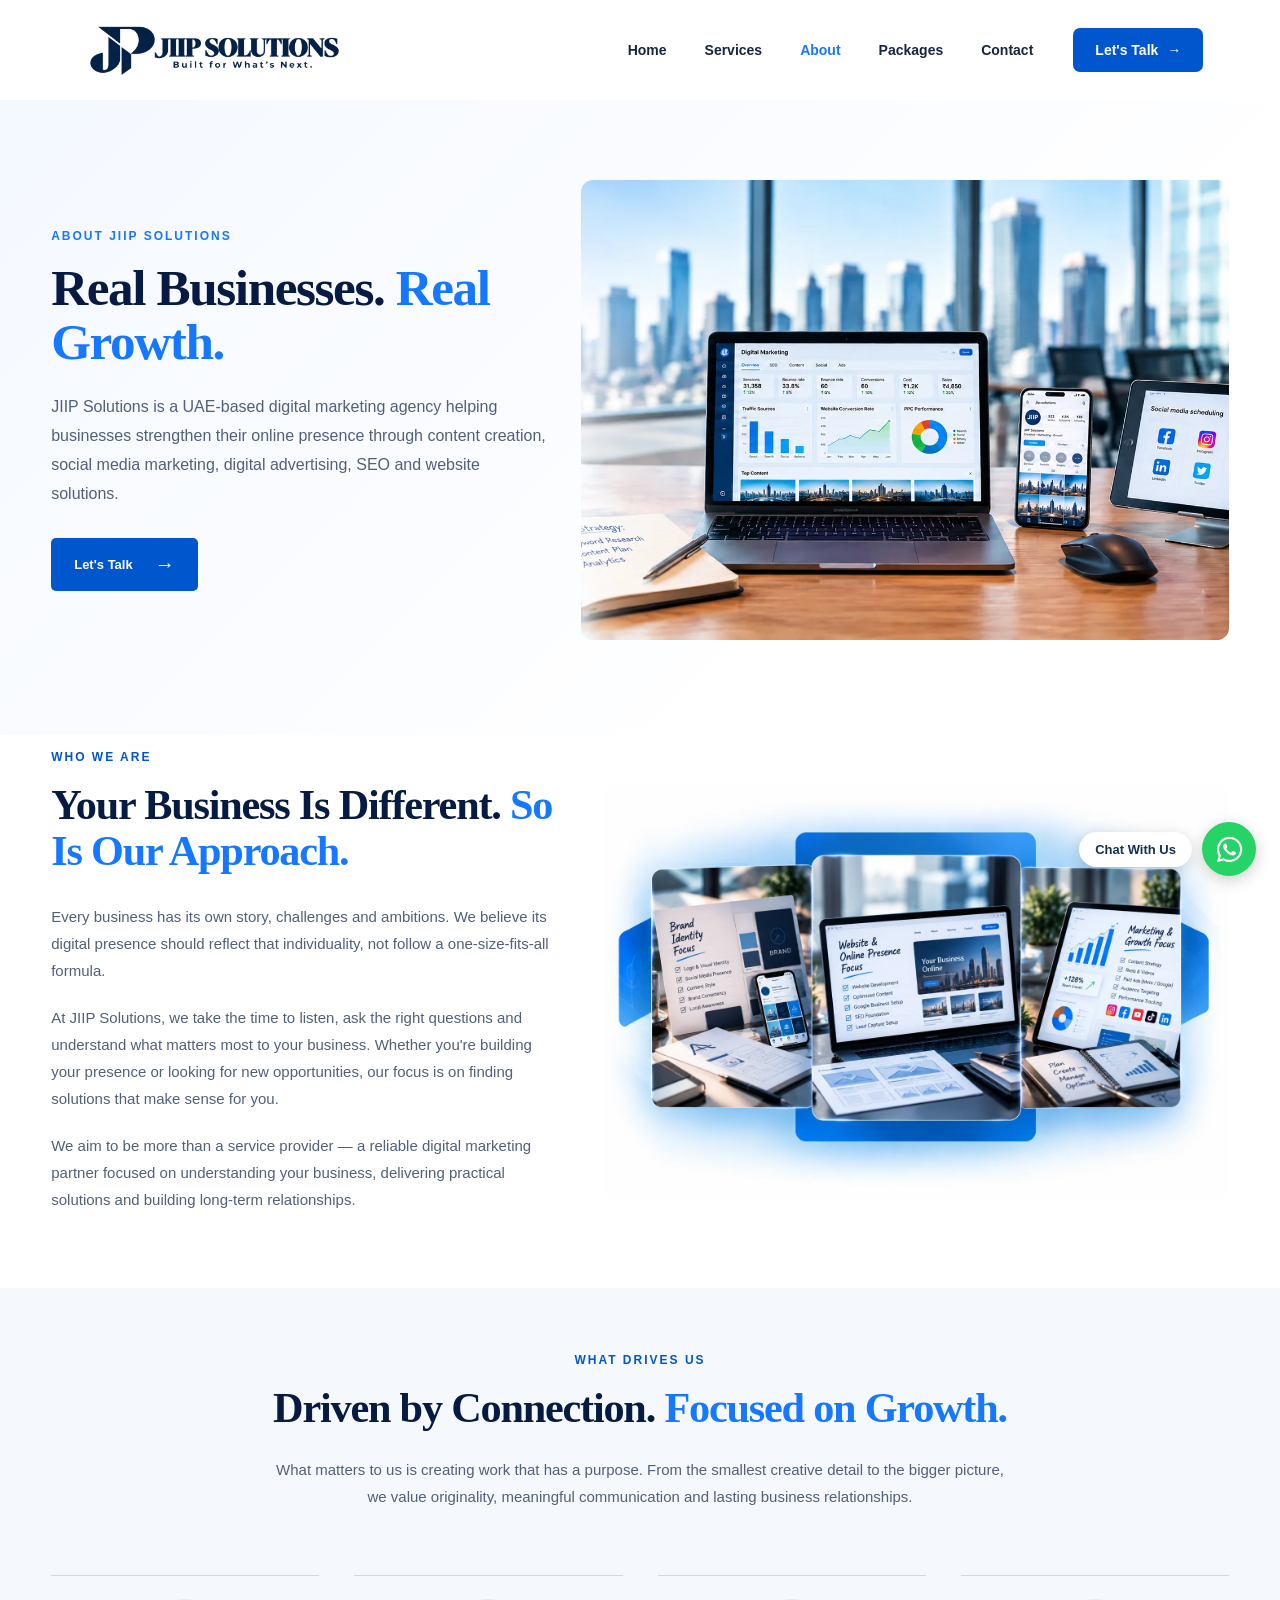
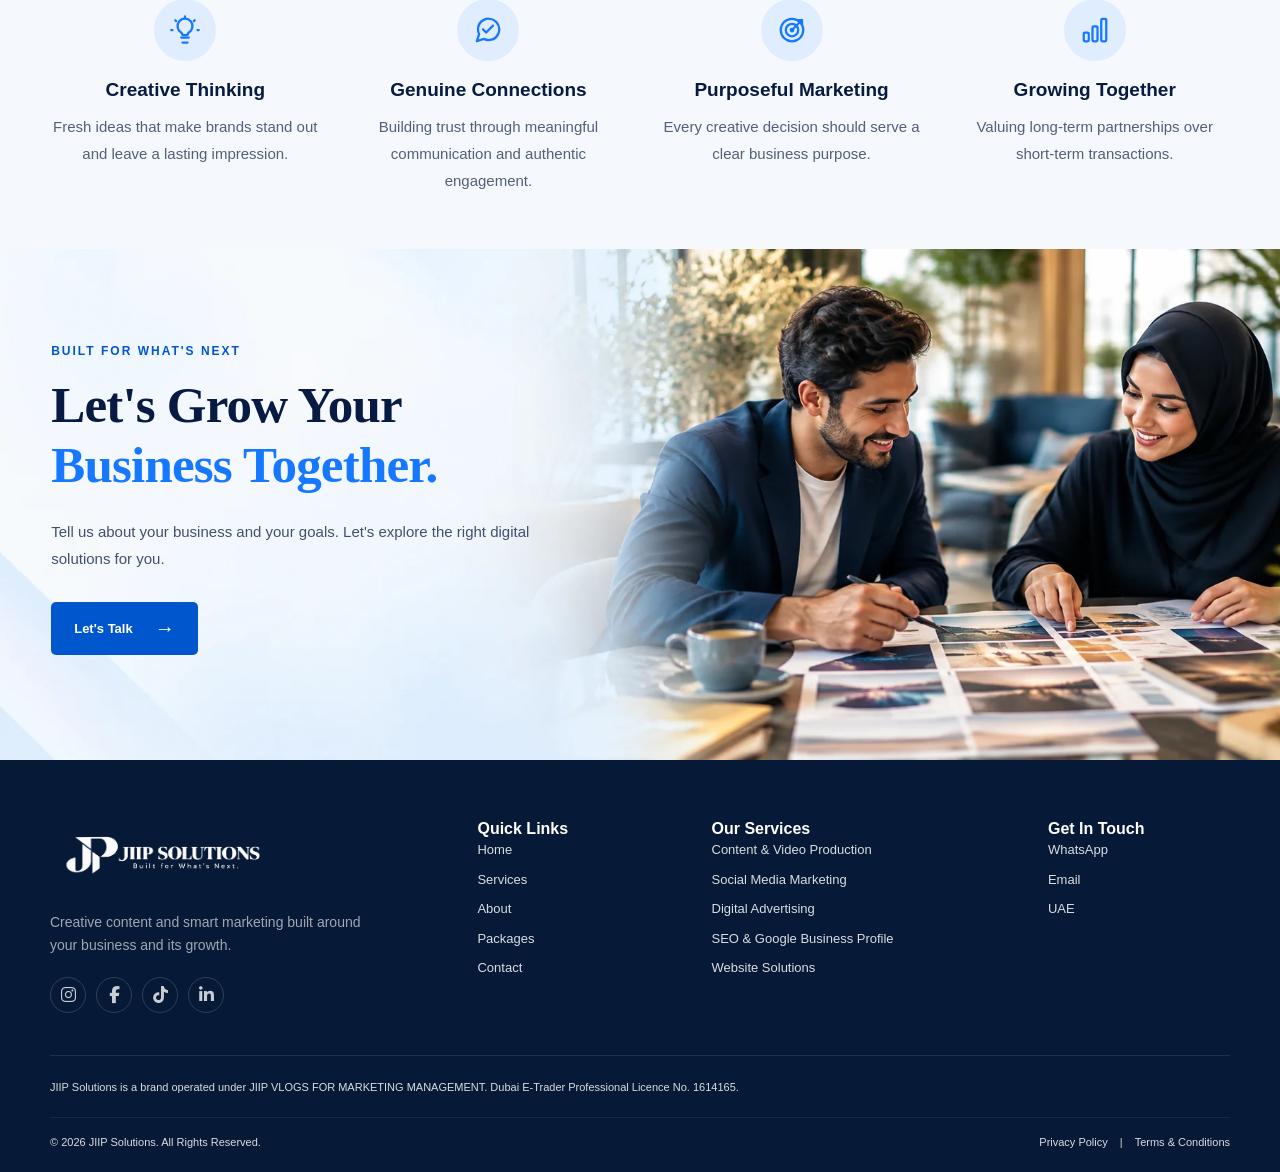
==== commit 123d725a: "Update homepage, about page, footer and responsive styling" ====
--- a/about/index.html
+++ b/about/index.html
@@ -8,6 +8,22 @@
 <title>About JIIP Solutions | Digital Marketing Agency UAE</title>
 <meta name="description" content="Discover JIIP Solutions, a UAE digital marketing agency helping businesses grow through social media marketing, branding, SEO and practical digital solutions.">
 <link rel="canonical" href="https://www.jiipsolutions.com/about/">
+
+<!-- OPEN GRAPH META TAGS -->
+<meta property="og:type" content="website">
+<meta property="og:site_name" content="JIIP Solutions">
+<meta property="og:title" content="About JIIP Solutions | Digital Marketing Agency UAE">
+<meta property="og:description" content="Discover how JIIP Solutions combines original content creation, social media marketing and practical digital solutions to help UAE businesses grow.">
+<meta property="og:url" content="https://www.jiipsolutions.com/about/">
+<meta property="og:image" content="https://www.jiipsolutions.com/images/about-hero.webp">
+<meta property="og:locale" content="en_AE">
+
+<!-- TWITTER / X META TAGS -->
+<meta name="twitter:card" content="summary_large_image">
+<meta name="twitter:title" content="About JIIP Solutions | Digital Marketing Agency UAE">
+<meta name="twitter:description" content="Discover how JIIP Solutions combines original content creation, social media marketing and practical digital solutions to help UAE businesses grow.">
+<meta name="twitter:image" content="https://www.jiipsolutions.com/images/about-hero.webp">
+
    <link rel="stylesheet" href="/css/style.min.css">
 
 <!-- Font Awesome social media icons -->
@@ -180,9 +196,9 @@
   Tell us about your business and your goals. Let's explore the right digital solutions for you.
 </p>
 
-        <a href="contact.html#contact-enquiry" class="about-button">
-          Let's Talk <span>→</span>
-        </a>
+        <a href="/contact/#contact-enquiry" class="about-button">
+  Let's Talk <span>→</span>
+</a>
 
       </div>
     </div>
--- a/css/style.min.css
+++ b/css/style.min.css
@@ -1 +1 @@
-*{margin:0;padding:0;box-sizing:border-box}html{scroll-behavior:smooth}body{font-family:Arial,Helvetica,sans-serif;color:#071b42;background:#fff}a{text-decoration:none;color:inherit}img{display:block;max-width:100%}#shared-header{position:sticky;top:0;z-index:1000}.site-header{height:100px;padding:0 6%;display:flex;align-items:center;gap:40px;background:#fff;position:sticky;top:0;z-index:1000}.brand{margin-right:auto}.brand img{width:275px;height:auto;display:block}.desktop-nav{display:flex;align-items:center;gap:38px}.desktop-nav a{font-size:14px;font-weight:600;color:#172541;transition:color .25s ease}.desktop-nav a.active,.desktop-nav a:hover{color:#1677ff}.header-cta{background:#0056cc;color:#fff;padding:14px 22px;border-radius:7px;font-size:14px;font-weight:700;transition:transform .25s ease}.header-cta:hover{transform:translateY(-2px)}.header-cta span{margin-left:5px}.menu-button{display:none}.hero{position:relative;min-height:620px;overflow:hidden;display:flex;align-items:center;background:#071b42}.hero-image{position:absolute;inset:0}.hero-image img{width:100%;height:100%;object-fit:cover;object-position:center}.hero-image .hero-slide{position:absolute;inset:0;width:100%;height:100%;object-fit:cover;object-position:center;opacity:0;transition:opacity 1.5s ease-in-out}.hero-image .hero-slide.active{opacity:1}.hero-overlay{position:absolute;inset:0;background:linear-gradient(90deg,rgba(3,18,48,.96) 0,rgba(5,26,65,.88) 32%,rgba(7,31,71,.46) 58%,rgba(7,31,71,.08) 100%)}.hero-content{position:relative;z-index:3;width:min(590px,88%);margin-left:7%;padding:75px 0;color:#fff}.hero-eyebrow{margin-bottom:32px;font-size:12px;letter-spacing:3px;font-weight:700;color:#fff}.hero-eyebrow span{color:#1686ff}.hero h1{font-family:Georgia,"Times New Roman",serif;font-size:clamp(42px, 3.8vw, 58px);line-height:1.06;font-weight:700;letter-spacing:-1.4px;margin-bottom:38px}.hero h1 span{color:#1686ff}.hero-description{max-width:500px;font-size:16px;line-height:1.7;color:rgba(255,255,255,.88);margin-bottom:44px}.hero-button{display:inline-flex;align-items:center;gap:9px;background:#0056cc;color:#fff;padding:15px 23px;border-radius:7px;font-size:14px;font-weight:700;transition:transform .25s ease,background .25s ease}.hero-button:hover{transform:translateY(-2px);background:#0868e8}.hero-socials{position:absolute;z-index:4;top:0;right:0;width:36%;height:100%;pointer-events:none}.social-icon{position:absolute;width:47px;height:47px;border-radius:12px;display:flex;align-items:center;justify-content:center;background:rgba(255,255,255,.94);color:#1479f8;font-size:17px;font-weight:800;box-shadow:0 10px 28px rgba(0,0,0,.18)}.instagram{top:14%;right:27%}.tiktok{top:25%;right:10%}.facebook{top:39%;right:28%}.youtube{top:43%;right:7%}.linkedin{top:58%;right:16%}.value-strip{display:grid;grid-template-columns:repeat(4,1fr);align-items:center;padding:25px 7%;background:#fff;gap:35px;box-shadow:0 -8px 25px rgba(7,27,66,.04)}.value-item{display:flex;align-items:center;gap:14px}.value-icon{width:44px;height:44px;flex-shrink:0;display:flex;align-items:center;justify-content:center;border:2px solid #1686ff;border-radius:50%;color:#1686ff;font-size:20px;font-weight:700}.value-item h2{font-size:14px;line-height:1.3;font-weight:700;color:#071b42}.home-services{padding:80px 7%;background:#f8fbff}.services-heading{display:flex;align-items:flex-end;justify-content:space-between;gap:40px;margin-bottom:48px}.section-eyebrow{margin-bottom:14px;font-size:11px;font-weight:800;letter-spacing:2.5px;color:#0056cc}.services-heading h2{font-family:Georgia,"Times New Roman",serif;font-size:clamp(36px, 3vw, 48px);line-height:1.08;letter-spacing:-1px;color:#071b42}.services-link{margin-bottom:6px;color:#0056cc;font-size:13px;font-weight:700;white-space:nowrap}.services-link span{margin-left:7px}.services-grid{display:grid;grid-template-columns:repeat(5,1fr);gap:18px}.service-card{position:relative;min-width:0;height:280px;background:#fff;border:1px solid #e2eaf5;border-radius:12px;overflow:hidden;box-shadow:0 10px 30px rgba(7,27,66,.06);transition:transform .3s ease,box-shadow .3s ease,background .3s ease,border-color .3s ease}.service-image{width:100%;height:145px;overflow:hidden;background:#edf3fa}.service-image img{width:100%;height:100%;object-fit:cover;transition:transform .4s ease}.service-icon{position:absolute;top:121px;left:18px;z-index:3;width:48px;height:48px;display:flex;align-items:center;justify-content:center;border:2px solid #1677ff;border-radius:50%;background:#fff;color:#1677ff;font-size:20px;font-weight:700;transition:background .3s ease,color .3s ease,border-color .3s ease}.service-card-content{position:relative;height:135px;padding:30px 26px 18px;transition:height .35s ease}.service-card h3{font-size:16px;line-height:1.3;font-weight:700;color:#071b42;transition:color .3s ease}.service-description{margin-top:10px;font-size:12px;line-height:1.5;color:rgba(255,255,255,.8);opacity:0;transform:translateY(8px);transition:opacity .3s ease,transform .3s ease}.service-learn{position:absolute;left:20px;bottom:20px;display:inline-flex;align-items:center;gap:7px;color:#fff;font-size:12px;font-weight:700;opacity:0;transform:translateY(8px);transition:opacity .3s ease,transform .3s ease}.service-arrow{position:absolute;right:18px;bottom:18px;width:36px;height:36px;display:flex;align-items:center;justify-content:center;border:1.5px solid #1677ff;border-radius:50%;color:#1677ff;font-size:17px;transition:opacity .25s ease,transform .25s ease}.service-card:hover{background:#071b42;border-color:#071b42;transform:translateY(0);box-shadow:0 18px 40px rgba(7,27,66,.16)}.service-card:hover .service-image{opacity:0}.service-image{transition:opacity .3s ease}.service-card:hover .service-card-content{position:absolute;inset:0;height:100%;padding:85px 24px 24px;z-index:2}.service-card:hover .service-icon{top:25px;left:24px}.service-card:hover .service-learn{left:24px;top:auto;bottom:24px}.service-card:hover h3{color:#fff}.service-card:hover .service-icon{background:#1677ff;border-color:#1677ff;color:#fff}.service-card:hover .service-description,.service-card:hover .service-learn{opacity:1;transform:translateY(0)}.service-card:hover .service-arrow{opacity:0;transform:scale(.8)}@media (max-width:768px){.site-header{height:76px;padding:0 18px;gap:12px}.brand img{width:128px}.desktop-nav{display:none}.header-cta{margin-left:auto;padding:11px 14px;font-size:12px}.menu-button{width:42px;height:42px;border:1px solid #d9e2ef;border-radius:8px;background:#fff;display:flex;flex-direction:column;justify-content:center;align-items:center;gap:5px;cursor:pointer}.menu-button span{display:block;width:17px;height:2px;background:#071b42;border-radius:10px}.hero{min-height:500px;align-items:flex-start}.hero-image img{object-position:58% center}.hero-overlay{background:linear-gradient(180deg,rgba(4,24,61,.94) 0,rgba(5,29,69,.88) 37%,rgba(5,30,70,.38) 66%,rgba(5,30,70,.08) 100%)}.hero-content{width:auto;margin-left:0;padding:54px 24px 100px}.hero-eyebrow{font-size:10px;letter-spacing:2.3px;margin-bottom:19px}.hero h1{max-width:335px;font-size:39px;line-height:1.04;letter-spacing:-1px;margin-bottom:22px}.hero-description{max-width:335px;font-size:14px;line-height:1.65;margin-bottom:26px}.hero-button{padding:14px 18px;font-size:13px}.hero-socials{width:46%;height:52%;top:50%}.social-icon{width:39px;height:39px;border-radius:10px;font-size:14px}.instagram{top:3%;right:17%}.tiktok{top:16%;right:3%}.facebook{top:31%;right:20%}.youtube{top:42%;right:2%}.linkedin{top:58%;right:11%}}.home-strategy{padding:80px 0;background:#fff}.strategy-container{width:min(92%,1780px);margin:0 auto;display:grid;grid-template-columns:1.05fr 0.95fr;align-items:center;gap:90px}.strategy-visual{position:relative;height:520px;border-radius:18px;overflow:hidden}.strategy-visual img{width:100%;height:100%;object-fit:cover;display:block}.strategy-content{max-width:650px}.strategy-content .section-eyebrow{display:block;margin-bottom:22px;color:#1677ff;font-size:14px;font-weight:800;letter-spacing:4px}.strategy-content h2{margin:0 0 26px;color:#071b42;font-family:Georgia,"Times New Roman",serif;font-size:clamp(42px, 3.6vw, 62px);line-height:1.05;letter-spacing:-1.5px}.strategy-intro{max-width:600px;margin:0;color:#596579;font-size:17px;line-height:1.75}.strategy-flow{margin-top:42px;padding-top:26px;border-top:1px solid #dce5f0;display:flex;align-items:center;flex-wrap:wrap;gap:12px}.strategy-flow span{display:inline-flex;align-items:center;color:#071b42;font-size:13px;font-weight:700}.strategy-flow span:not(:last-child)::after{content:"→";margin-left:12px;color:#1677ff}.home-strategy{padding:110px 0;background:#fff}.strategy-container{width:min(92%,1780px);margin:0 auto;display:grid;grid-template-columns:0.78fr 1.22fr;align-items:center;gap:70px}.strategy-content{max-width:620px}.strategy-content .section-eyebrow{display:block;margin-bottom:18px;color:#0056cc;font-size:13px;font-weight:800;letter-spacing:3px}.strategy-content h2{margin:0 0 24px;color:#071b42;font-family:Georgia,"Times New Roman",serif;font-size:clamp(42px, 3.5vw, 60px);line-height:1.05;letter-spacing:-1.5px}.strategy-intro{max-width:560px;margin:0 0 30px;color:#596579;font-size:16px;line-height:1.75}.strategy-button{display:inline-flex;align-items:center;gap:12px;padding:14px 22px;background:#1677ff;color:#fff;border-radius:6px;font-size:13px;font-weight:700;text-decoration:none;transition:transform .25s ease,background .25s ease}.strategy-button:hover{background:#0d67e8;transform:translateY(-2px)}.strategy-visual{position:relative;height:480px;border-radius:14px;overflow:hidden;background:#071b42}.strategy-visual>img{width:100%;height:100%;object-fit:cover;display:block}.strategy-benefits{position:absolute;top:22px;right:22px;bottom:22px;width:255px;display:flex;flex-direction:column;justify-content:center;gap:10px}.strategy-benefit{min-height:82px;padding:14px 16px;display:flex;align-items:center;gap:14px;background:rgba(5,25,58,.92);border:1px solid rgba(255,255,255,.1);border-radius:8px;color:#fff;backdrop-filter:blur(8px)}.benefit-icon{flex:0 0 42px;width:42px;height:42px;display:flex;align-items:center;justify-content:center;color:#1682ff;border:1px solid rgba(22,130,255,.35);border-radius:50%;font-size:22px}.strategy-benefit>span:last-child{font-size:13px;line-height:1.4;font-weight:600}.home-process{padding:80px 0 45px;background:#f8fbff}.process-container{width:min(92%,1780px);margin:0 auto}.process-heading{margin-bottom:58px}.process-heading .section-eyebrow{display:block;margin-bottom:16px;color:#0056cc;font-size:13px;font-weight:800;letter-spacing:3px}.process-heading h2{margin:0;color:#071b42;font-family:Georgia,"Times New Roman",serif;font-size:clamp(38px, 3vw, 54px);line-height:1.08;letter-spacing:-1.2px}.process-steps{display:grid;grid-template-columns:1fr auto 1fr auto 1fr auto 1fr auto 1fr;align-items:start;gap:26px}.process-step{min-width:0}.process-icon{width:74px;height:74px;margin-bottom:18px;display:flex;align-items:center;justify-content:center;background:#eaf4ff;border-radius:50%;color:#1677ff;font-size:30px;font-weight:700;transition:transform .3s ease,background .3s ease}.process-step:hover .process-icon{transform:translateY(-5px);background:#dceeff}.process-number{display:block;margin-bottom:5px;color:#1677ff;font-size:15px;font-weight:800}.process-step h3{margin:0 0 7px;color:#071b42;font-size:17px;font-weight:800}.process-step p{max-width:190px;margin:0;color:#475569;font-size:14px;line-height:1.55}.process-arrow{padding-top:26px;color:#071b42;font-size:24px;font-weight:400}.home-packages{padding:80px 0;background:#fff}.packages-container{width:min(92%,1780px);margin:0 auto}.packages-heading{margin-bottom:55px}.packages-heading .section-eyebrow{display:block;margin-bottom:16px;color:#0056cc;font-size:13px;font-weight:800;letter-spacing:3px}.packages-heading h2{margin:0;color:#071b42;font-family:Georgia,"Times New Roman",serif;font-size:clamp(40px, 3.2vw, 56px);line-height:1.08;letter-spacing:-1.2px}.packages-grid{display:grid;grid-template-columns:repeat(3,1fr);gap:24px;align-items:stretch}.package-card{position:relative;min-height:310px;padding:38px 34px;display:flex;flex-direction:column;background:#f8fbff;border:1px solid #dfe8f3;border-radius:14px;transition:transform .3s ease,box-shadow .3s ease,border-color .3s ease}.package-card:hover{transform:translateY(-5px);border-color:#c8dcf5;box-shadow:0 18px 40px rgba(7,27,66,.08)}.package-label{display:block;margin-bottom:35px;color:#0056cc;font-size:14px;font-weight:800}.package-card h3{margin:0 0 14px;color:#071b42;font-family:Georgia,"Times New Roman",serif;font-size:28px;line-height:1.1}.package-card p{max-width:390px;margin:0 0 30px;color:#667386;font-size:14px;line-height:1.7}.package-link{margin-top:auto;display:inline-flex;align-items:center;gap:9px;color:#1677ff;font-size:13px;font-weight:800;text-decoration:none}.package-card-featured{background:#071b42;border-color:#071b42;box-shadow:0 20px 45px rgba(7,27,66,.16)}.package-card-featured .package-label{color:#5ca8ff}.package-card-featured h3{color:#fff}.package-card-featured p{color:rgba(255,255,255,.72)}.package-card-featured .package-link{color:#fff}.package-popular{position:absolute;top:28px;right:28px;padding:7px 11px;background:#1677ff;border-radius:4px;color:#fff;font-size:10px;font-weight:800;letter-spacing:1.2px}.packages-view-all{margin-top:35px;text-align:right}.packages-view-all a{display:inline-flex;align-items:center;gap:10px;color:#071b42;font-size:13px;font-weight:800;text-decoration:none}.package-link span,.packages-view-all a span{transition:transform .25s ease}.package-link:hover span,.packages-view-all a:hover span{transform:translateX(4px)}.home-packages{padding:85px 0 95px;background:#f8fbff}.packages-heading{margin-bottom:38px;display:flex;align-items:flex-end;justify-content:space-between;gap:30px}.packages-top-link{display:inline-flex;align-items:center;gap:10px;margin-bottom:7px;color:#0056cc;font-size:13px;font-weight:800;text-decoration:none}.packages-top-link span{transition:transform .25s ease}.packages-top-link:hover span{transform:translateX(4px)}.package-card{min-height:235px;padding:30px 30px}.package-label{margin-bottom:25px}.package-card h3{font-size:25px}.package-card-featured{transform:scale(1.025)}.package-card-featured:hover{transform:scale(1.025) translateY(-5px)}.package-card:not(.package-card-featured){overflow:hidden;padding-right:230px}.package-visual{position:absolute;right:-25px;bottom:-20px;width:250px;height:230px;display:flex;align-items:flex-end;justify-content:center;pointer-events:none}.package-visual img{width:100%;height:100%;object-fit:contain;object-position:center bottom;transition:transform .35s ease}.package-card:hover .package-visual img{transform:translateY(-4px) scale(1.03)}.package-card:not(.package-card-featured) .package-label,.package-card:not(.package-card-featured) .package-link,.package-card:not(.package-card-featured) h3,.package-card:not(.package-card-featured) p{position:relative;z-index:2}.package-card:not(.package-card-featured) p{max-width:310px}.package-card-featured{position:relative;overflow:hidden;isolation:isolate;background:radial-gradient(circle at 88% 72%,rgba(22,119,255,.24) 0,rgba(22,119,255,.08) 22%,transparent 48%),linear-gradient(135deg,#071b42 0,#092657 100%)}.package-card-featured::before{content:"";position:absolute;width:230px;height:230px;right:-75px;bottom:-95px;border:1px solid rgba(78,160,255,.25);border-radius:50%;box-shadow:0 0 0 32px rgba(22,119,255,.035),0 0 0 64px rgba(22,119,255,.025);z-index:-1}.package-card-featured::after{content:"";position:absolute;right:32px;bottom:30px;width:105px;height:100px;opacity:.65;background:linear-gradient(to top,#1677ff 0 100%) 0 65px/15px 35px no-repeat,linear-gradient(to top,#2385ff 0 100%) 28px 48px/15px 52px no-repeat,linear-gradient(to top,#4398ff 0 100%) 56px 27px/15px 73px no-repeat,linear-gradient(to top,#69adff 0 100%) 84px 0/15px 100px no-repeat;border-radius:3px;z-index:-1}.package-card-featured .package-label,.package-card-featured .package-link,.package-card-featured .package-popular,.package-card-featured h3,.package-card-featured p{position:relative;z-index:2}.package-card-featured p{max-width:360px}.package-card-featured .package-popular{position:absolute;top:28px;right:28px;width:auto;padding:7px 12px;background:#1677ff;border-radius:5px;color:#fff;font-size:10px;font-weight:800;letter-spacing:1.2px}.home-final-cta{position:relative;min-height:560px;display:flex;align-items:center;background-image:url("../images/home-final-cta.webp");background-size:cover;background-position:center;overflow:hidden}.final-cta-overlay{position:absolute;inset:0;background:linear-gradient(90deg,rgba(4,22,50,.96) 0,rgba(4,22,50,.88) 30%,rgba(4,22,50,.42) 48%,rgba(4,22,50,.05) 68%,transparent 100%)}.final-cta-content{position:relative;z-index:2;width:min(86%,1780px);margin:0 auto}.home-final-cta .section-eyebrow{display:block;margin-bottom:20px;color:#2385ff;font-size:13px;font-weight:800;letter-spacing:2.2px}.home-final-cta h2{max-width:650px;margin:0;color:#fff;font-size:clamp(48px, 4.5vw, 68px);line-height:1.02;letter-spacing:-1.5px}.home-final-cta p{max-width:520px;margin:24px 0 32px;color:rgba(255,255,255,.78);font-size:17px;line-height:1.7}.final-cta-button{display:inline-flex;align-items:center;gap:24px;padding:17px 24px;background:#0056cc;color:#fff;text-decoration:none;font-size:14px;font-weight:700;border-radius:5px;transition:transform .3s ease,background .3s ease}.final-cta-button:hover{background:#0d68e8;transform:translateY(-2px)}.final-cta-button span{font-size:18px;transition:transform .3s ease}.final-cta-button:hover span{transform:translateX(4px)}.site-footer{background:#061936;color:#fff;padding:75px 0 28px}.footer-container{width:min(1180px,calc(100% - 80px));margin:0 auto}.footer-main{display:grid;grid-template-columns:1.65fr 0.8fr 1.25fr 0.8fr;gap:65px;align-items:start}.footer-logo{width:245px;max-width:100%;height:auto;display:block;margin-bottom:22px}.footer-brand p{max-width:330px;margin:0;color:rgba(255,255,255,.62);font-size:14px;line-height:1.75}.footer-socials{display:flex;gap:10px;margin-top:26px}.footer-socials a{width:36px;height:36px;display:flex;align-items:center;justify-content:center;border:1px solid rgba(255,255,255,.16);border-radius:50%;color:rgba(255,255,255,.78);text-decoration:none;font-size:10px;font-weight:700;transition:.3s ease}.footer-socials a:hover{background:#1677ff;border-color:#1677ff;color:#fff;transform:translateY(-2px)}.footer-column{display:flex;flex-direction:column;align-items:flex-start}.footer-column h4{margin:5px 0 24px;color:#fff;font-size:14px;font-weight:700;letter-spacing:.4px}.footer-column a,.footer-column span{margin-bottom:13px;color:rgba(255,255,255,.85);text-decoration:none;font-size:13px;line-height:1.5;transition:color .25s ease}.footer-column a:hover{color:#2385ff}.footer-divider{width:100%;height:1px;margin:58px 0 25px;background:rgba(255,255,255,.1)}.footer-legal p{max-width:850px;margin:0;color:rgba(255,255,255,.85);font-size:11px;line-height:1.7}.footer-bottom{display:flex;align-items:center;justify-content:space-between;gap:30px;margin-top:24px;padding-top:22px;border-top:1px solid rgba(255,255,255,.07)}.footer-bottom p{margin:0;color:rgba(255,255,255,.85);font-size:11px}.footer-policy-links{display:flex;align-items:center;gap:12px}.footer-policy-links a,.footer-policy-links span{color:rgba(255,255,255,.85);text-decoration:none;font-size:11px}.footer-policy-links a:hover{color:#fff}@media (max-width:768px){.services-grid{grid-template-columns:1fr;gap:24px}.service-card{width:100%;height:330px}.service-image{height:180px}.service-icon{top:152px;left:22px;width:56px;height:56px}.service-card-content{height:150px;padding:38px 70px 22px 22px}.service-card h3{font-size:18px;line-height:1.25}.service-arrow{right:22px;bottom:22px;width:42px;height:42px}.service-card:hover{background:#fff;border-color:#e2eaf5;transform:none;box-shadow:0 10px 30px rgba(7,27,66,.06)}.service-card:hover .service-image{opacity:1}.service-card:hover .service-card-content{position:relative;inset:auto;height:150px;padding:38px 70px 22px 22px}.service-card:hover .service-icon{top:152px;left:22px;background:#fff;border-color:#1677ff;color:#1677ff}.service-card:hover h3{color:#071b42}.service-card:hover .service-description,.service-card:hover .service-learn{opacity:0}.service-card:hover .service-arrow{opacity:1;transform:none}@media (max-width:768px){.services-heading{display:block}.services-heading h2{max-width:100%;margin-bottom:24px}.services-link{display:inline-flex;margin-bottom:16px}.service-card{height:300px}.service-image{height:170px}.service-icon{top:142px}.service-card-content{height:130px;padding:38px 75px 18px 22px}.service-card:hover .service-card-content{height:130px;padding:38px 75px 18px 22px}.service-card:hover .service-icon{top:142px}.service-arrow{right:22px;bottom:20px}}}@media (max-width:768px){.home-strategy{padding:55px 0}.strategy-container{width:calc(100% - 36px);display:block;margin:0 auto}.strategy-content{max-width:none;margin-bottom:42px}.strategy-content .section-eyebrow{margin-bottom:16px;font-size:11px;letter-spacing:2.5px}.strategy-content h2{font-size:40px;line-height:1.06;letter-spacing:-1px;margin-bottom:22px}.strategy-intro{max-width:none;font-size:15px;line-height:1.7;margin-bottom:28px}.strategy-button{padding:14px 19px;font-size:13px}.strategy-visual{width:100%;height:auto;min-height:620px;border-radius:14px;overflow:hidden}.strategy-visual>img{position:absolute;inset:0;width:100%;height:100%;object-fit:cover;object-position:center}.strategy-benefits{position:absolute;left:18px;right:18px;top:auto;bottom:18px;width:auto;display:grid;grid-template-columns:1fr;gap:9px}.strategy-benefit{min-height:68px;padding:11px 14px}.benefit-icon{flex:0 0 38px;width:38px;height:38px;font-size:18px}.strategy-benefit>span:last-child{font-size:12px;line-height:1.35}}@media (max-width:768px){.home-process{padding:75px 0 50px}.process-container{width:calc(100% - 36px);margin:0 auto}.process-heading{margin-bottom:50px}.process-heading .section-eyebrow{margin-bottom:14px;font-size:11px;letter-spacing:2.5px}.process-heading h2{font-size:40px;line-height:1.06;letter-spacing:-1px;max-width:100%}.process-steps{display:flex;flex-direction:column;gap:0}.process-step{position:relative;min-width:0;padding:0 0 42px 92px;min-height:118px}.process-icon{position:absolute;top:0;left:0;width:68px;height:68px;margin:0;font-size:27px}.process-step:not(:last-of-type)::after{content:"";position:absolute;left:33px;top:74px;width:2px;height:38px;background:#cbdcf3}.process-number{margin-bottom:5px;font-size:13px}.process-step h3{margin:0 0 6px;font-size:18px}.process-step p{max-width:100%;font-size:14px;line-height:1.55}.process-arrow{display:none}}.package-label{display:none}@media (max-width:768px){.package-card:not(.package-card-featured){min-height:360px;height:360px;padding:32px 28px}.package-card:not(.package-card-featured) h3{font-size:31px;line-height:1.1;margin-bottom:18px}.package-card:not(.package-card-featured) p{font-size:15px;line-height:1.55;max-width:90%;margin-bottom:22px}.package-card:not(.package-card-featured) .package-link{margin-top:8px}.package-visual{width:175px;height:145px;right:-3px;bottom:-3px}.package-card-featured{min-height:390px;height:390px;padding:32px 28px}.package-card-featured h3{font-size:31px;line-height:1.1;padding-right:120px;margin-bottom:20px}.package-card-featured p{font-size:15px;line-height:1.55;max-width:100%}.package-card-featured .package-popular{top:30px;right:24px;padding:7px 10px;font-size:9px}.package-card-featured .package-link{margin-top:auto;margin-bottom:4px}.package-card-featured::after{right:24px;bottom:20px;transform:scale(.78);transform-origin:right bottom}.package-card-featured::before{transform:scale(.82);transform-origin:right bottom}}@media (max-width:768px){.home-packages .packages-grid{display:grid;grid-template-columns:1fr;gap:22px}.home-packages .package-card:not(.package-card-featured){width:100%;min-height:270px;height:270px;padding:24px 24px}.home-packages .package-card-featured{width:100%;min-height:280px;height:280px;padding:26px 24px}}@media (max-width:768px){.home-final-cta{min-height:520px;align-items:center;background-position:100% center}.final-cta-overlay{background:linear-gradient(90deg,rgba(4,22,50,.98) 0,rgba(4,22,50,.96) 45%,rgba(4,22,50,.88) 75%,rgba(4,22,50,.72) 100%)}.final-cta-content{width:calc(100% - 44px);margin:0 auto}.home-final-cta .section-eyebrow{margin-bottom:18px;font-size:11px;letter-spacing:2px}.home-final-cta h2{max-width:500px;font-size:clamp(34px, 8.5vw, 42px);line-height:1.05;letter-spacing:-.8px}.home-final-cta p{max-width:520px;margin:20px 0 24px;font-size:15px;line-height:1.65}.final-cta-button{gap:16px;padding:14px 18px;font-size:12px}.final-cta-button span{font-size:17px}}@media (max-width:768px){.site-footer{padding:52px 0 28px}.footer-container{width:calc(100% - 44px);margin:0 auto}.footer-main{display:block}.footer-brand{margin-bottom:42px}.footer-logo{width:230px;max-width:85%;margin-bottom:20px}.footer-brand p{max-width:330px;font-size:13px;line-height:1.7}.footer-socials{gap:9px;margin-top:24px;flex-wrap:wrap}.footer-socials a{width:38px;height:38px}.footer-column{width:100%;padding:20px 0;border-top:1px solid rgba(255,255,255,.1)}.footer-column:last-child{border-bottom:1px solid rgba(255,255,255,.1)}.footer-column h4{position:relative;width:100%;margin:0 0 16px;padding-right:30px;font-size:14px;line-height:1.3}.footer-column h4::after{content:"+";position:absolute;right:2px;top:50%;transform:translateY(-50%);color:#2385ff;font-size:20px;font-weight:400}.footer-column a,.footer-column span{margin-bottom:10px;font-size:12px;line-height:1.5}.footer-divider{margin:34px 0 22px}.footer-legal p{max-width:100%;font-size:10px;line-height:1.7}.footer-bottom{display:flex;flex-direction:column;align-items:flex-start;gap:16px;margin-top:20px;padding-top:20px}.footer-bottom p{font-size:10px;line-height:1.5}.footer-policy-links{display:flex;align-items:center;flex-wrap:wrap;gap:9px}.footer-policy-links a,.footer-policy-links span{font-size:10px}}.footer-accordion-content{display:flex;flex-direction:column;align-items:flex-start}@media (max-width:768px){.footer-column{padding:0}.footer-accordion-title{cursor:pointer;margin:0;padding:21px 32px 21px 0;font-size:16px;line-height:1.4}.footer-accordion-content{display:none;padding:0 0 20px}.footer-column.active .footer-accordion-content{display:flex}.footer-column.active .footer-accordion-title::after{content:"−"}}@media (max-width:768px){.footer-brand{margin-bottom:28px}.footer-divider{display:none}}@media (min-width:769px){.site-footer{padding:58px 0 24px}.footer-main{gap:52px}.footer-logo{width:225px;margin-bottom:18px}.footer-brand p{line-height:1.65}.footer-socials{margin-top:20px}.footer-column h4{margin-bottom:18px}.footer-column a,.footer-column span{margin-bottom:10px}.footer-divider{margin:42px 0 22px}.footer-bottom{margin-top:20px;padding-top:18px}}@media (max-width:768px){.value-strip{grid-template-columns:repeat(2,1fr);gap:28px 20px;padding:32px 28px}.value-item{gap:12px;align-items:center}.value-icon{width:48px;height:48px;font-size:18px}.value-item h2{font-size:14px;line-height:1.3}}@media (max-width:768px){.home-strategy{padding:65px 0 55px}.home-process{padding:65px 0 30px}.process-step:last-of-type{padding-bottom:0;min-height:80px}.home-packages{padding:40px 0 70px}}.packages-heading{display:block}.packages-heading h2{max-width:100%;margin-bottom:22px}.packages-top-link{display:inline-flex;margin-bottom:16px}.home-final-cta h2{font-size:48px;line-height:1.05;letter-spacing:-1px}.services-page-hero{padding:95px 0;background:#f8fbff}.services-hero-container{width:min(92%,1780px);margin:0 auto;display:grid;grid-template-columns:0.9fr 1.1fr;align-items:center;gap:80px}.services-hero-content{max-width:700px}.services-page-hero .section-eyebrow{display:block;margin-bottom:18px;color:#0056cc;font-size:13px;font-weight:800;letter-spacing:3px}.services-hero-content h1{margin:0;color:#071b42;font-family:Georgia,"Times New Roman",serif;font-size:clamp(46px, 4vw, 68px);line-height:1.04;letter-spacing:-1.5px}.services-hero-content h1 span{display:block;margin-top:14px;color:#0056cc}.services-hero-content p{max-width:610px;margin:26px 0 32px;color:#475569;font-size:17px;line-height:1.7}.services-hero-button{display:inline-flex;align-items:center;gap:20px;padding:17px 24px;background:#0056cc;border-radius:5px;color:#fff;text-decoration:none;font-size:14px;font-weight:700;transition:transform .3s ease,background .3s ease}.services-hero-button:hover{background:#0d68e8;transform:translateY(-2px)}.services-hero-button span{font-size:18px}.services-hero-visual{height:560px;overflow:hidden;border-radius:18px}.services-hero-visual img{width:100%;height:100%;display:block;object-fit:cover}@media (max-width:768px){.desktop-nav.mobile-open{display:flex;position:absolute;top:100%;left:0;width:100%;flex-direction:column;align-items:flex-start;gap:0;padding:18px 30px 24px;background:#fff;border-top:1px solid #e9eef5;box-shadow:0 12px 30px rgba(7,27,66,.1);z-index:9999}.desktop-nav.mobile-open a{width:100%;padding:14px 0;border-bottom:1px solid #eef2f7}.desktop-nav.mobile-open a:last-child{border-bottom:none}}.services-list{padding:110px 0;background:#fff}.services-list-container{width:min(92%,1500px);margin:0 auto}.service-row{display:grid;grid-template-columns:1fr 1fr;align-items:center;gap:80px;padding:70px 0;border-bottom:1px solid #e5edf7}.service-row:first-child{padding-top:0}.service-row:last-child{border-bottom:none;padding-bottom:0}.service-row-reverse .service-row-content{order:2}.service-row-reverse .service-row-image{order:1}.service-row-content{max-width:560px}.service-number{display:block;margin-bottom:12px;color:#0056cc;font-size:13px;font-weight:800;letter-spacing:2px}.service-label{display:block;margin-bottom:20px;color:#0056cc;font-size:12px;font-weight:800;letter-spacing:2.2px}.service-row h2{margin:0 0 22px;color:#071b42;font-family:Georgia,"Times New Roman",serif;font-size:clamp(38px, 3vw, 52px);line-height:1.08;letter-spacing:-1px}.service-row-content>p{max-width:520px;margin:0 0 28px;color:#475569;font-size:16px;line-height:1.75}.service-details-button{display:inline-flex;align-items:center;gap:12px;padding:0;border:0;background:0 0;color:#0056cc;font-size:14px;font-weight:700;cursor:pointer}.service-details-button span{font-size:20px;line-height:1}.service-row-image{height:390px;overflow:hidden;border-radius:16px;background:#eef4fb}.service-row-image img{width:100%;height:100%;display:block;object-fit:cover;transition:transform .5s ease}.service-row:hover .service-row-image img{transform:scale(1.025)}.service-extra-details{display:none;margin-top:18px;max-width:470px;padding:18px 22px;background:#f5f9ff;border-left:3px solid #1677ff;border-radius:0 8px 8px 0}.service-extra-details.active{display:block}.service-extra-details ul{list-style:none;margin:0;padding:0}.service-extra-details li{position:relative;padding:7px 0 7px 24px;color:#334766;font-size:14px;font-weight:600;line-height:1.4}.service-extra-details li::before{content:"✓";position:absolute;left:0;top:7px;color:#1677ff;font-weight:800}.service-number{display:none}.process-number{display:none}.growth-path{padding:110px 0 65px;background:#f7faff}.growth-path-container{width:min(92%,1500px);margin:0 auto}.growth-path-heading{max-width:720px;margin-bottom:65px}.growth-path-heading .section-eyebrow{display:block;margin-bottom:16px;color:#0056cc;font-size:13px;font-weight:800;letter-spacing:3px}.growth-path-heading h2{margin:0;color:#071b42;font-family:Georgia,"Times New Roman",serif;font-size:clamp(40px, 3.3vw, 56px);line-height:1.08;letter-spacing:-1.2px}.growth-path-heading p{max-width:620px;margin:22px 0 0;color:#475569;font-size:16px;line-height:1.7}.growth-path-steps{display:grid;grid-template-columns:minmax(0,1fr) auto minmax(0,1fr) auto minmax(0,1fr) auto minmax(0,1fr) auto minmax(0,1fr);align-items:center;gap:18px}.growth-path-step{min-height:125px;display:flex;align-items:center;justify-content:center;padding:24px;background:#fff;border:1px solid #e1eaf5;border-radius:12px;color:#071b42;font-size:17px;font-weight:700;text-align:center;box-shadow:0 10px 30px rgba(7,27,66,.05);transition:transform .3s ease,border-color .3s ease,box-shadow .3s ease}.growth-path-step:hover{transform:translateY(-4px);border-color:rgba(22,119,255,.35);box-shadow:0 16px 35px rgba(7,27,66,.09)}.growth-path-arrow{color:#1677ff;font-size:24px;font-weight:700}.growth-path-step::before{content:"";position:absolute;top:30px;left:50%;transform:translateX(-50%);width:28px;height:3px;background:#1677ff;border-radius:10px}.growth-path-step{position:relative;padding-top:48px}.growth-path-step span{position:relative;z-index:1}.growth-path-step:hover::before{width:42px;transition:width .3s ease}.growth-path-steps{display:grid;grid-template-columns:1fr auto 1fr auto 1fr auto 1fr auto 1fr;align-items:center;gap:30px}.growth-path-step{min-height:auto;padding:0;background:0 0;border:0;border-radius:0;box-shadow:none;display:flex;flex-direction:column;align-items:center;justify-content:center;gap:17px;text-align:center}.growth-path-step:hover{transform:none;border-color:transparent;box-shadow:none}.growth-icon{width:86px;height:86px;border-radius:50%;display:flex;align-items:center;justify-content:center;background:#e8f3ff}.growth-icon svg{width:42px;height:42px;fill:none;stroke:#1677ff;stroke-width:1.8;stroke-linecap:round;stroke-linejoin:round}.growth-path-step span{color:#071b42;font-size:16px;font-weight:700}.growth-path-arrow{color:#071b42;font-size:32px;font-weight:400;transform:translateY(-18px)}.growth-path-step::before{content:none!important;display:none!important}.growth-partner-section{padding:90px 0;background:#f7faff;overflow:hidden}.growth-partner-container{width:min(92%,1500px);margin:0 auto;display:grid;grid-template-columns:1.05fr 0.95fr;align-items:center;gap:90px;background:#071b42;border-radius:22px;padding:80px 85px;overflow:hidden;box-shadow:0 18px 50px rgba(7,27,66,.1)}.growth-partner-content{max-width:690px;position:relative;z-index:2}.growth-partner-eyebrow{display:block;margin-bottom:18px;color:#4d9cff;font-size:13px;font-weight:800;letter-spacing:3px}.growth-partner-content h2{margin:0;color:#fff;font-family:Georgia,"Times New Roman",serif;font-size:clamp(44px, 3.8vw, 64px);line-height:1.05;letter-spacing:-1.3px}.growth-partner-content p{max-width:640px;margin:26px 0 34px;color:rgba(255,255,255,.72);font-size:17px;line-height:1.75}.growth-partner-button{display:inline-flex;align-items:center;gap:12px;padding:15px 24px;background:#0056cc;border-radius:7px;color:#fff;text-decoration:none;font-size:14px;font-weight:700;transition:transform .3s ease,background .3s ease}.growth-partner-button:hover{background:#2c86ff;transform:translateY(-2px)}.growth-partner-button span{font-size:18px}.growth-partner-visual{position:relative;height:400px;display:flex;align-items:flex-end;justify-content:center}.growth-partner-circle{position:absolute;left:50%;top:50%;border:1px solid rgba(77,156,255,.18);border-radius:50%;transform:translate(-50%,-50%)}.circle-one{width:170px;height:170px}.circle-two{width:280px;height:280px}.circle-three{width:390px;height:390px}.growth-partner-bars{position:relative;z-index:2;height:260px;display:flex;align-items:flex-end;gap:18px}.growth-partner-bars span{display:block;width:58px;background:linear-gradient(180deg,#4d9cff 0,#1677ff 100%);border-radius:6px 6px 0 0;box-shadow:0 8px 25px rgba(22,119,255,.18)}.growth-partner-bars span:first-child{height:75px}.growth-partner-bars span:nth-child(2){height:125px}.growth-partner-bars span:nth-child(3){height:185px}.growth-partner-bars span:nth-child(4){height:250px}.services-final-cta{position:relative;min-height:620px;overflow:hidden;display:flex;align-items:center}.services-final-cta-image{position:absolute;inset:0;width:100%;height:100%;object-fit:cover;object-position:center}.services-final-cta-overlay{position:absolute;inset:0;background:linear-gradient(90deg,rgba(4,19,48,.97) 0,rgba(4,19,48,.9) 30%,rgba(4,19,48,.55) 52%,rgba(4,19,48,.1) 75%,rgba(4,19,48,.03) 100%)}.services-final-cta-container{position:relative;z-index:2;width:min(92%,1500px);margin:0 auto}.services-final-cta-content{max-width:720px}.services-final-cta-eyebrow{display:block;margin-bottom:18px;color:#4d9cff;font-size:13px;font-weight:800;letter-spacing:3px}.services-final-cta-content h2{margin:0;color:#fff;font-family:Georgia,"Times New Roman",serif;font-size:clamp(44px, 3.8vw, 64px);line-height:1.06;letter-spacing:-1.3px}.services-final-cta-content p{max-width:620px;margin:26px 0 34px;color:rgba(255,255,255,.78);font-size:17px;line-height:1.7}.services-final-cta-button{display:inline-flex;align-items:center;gap:12px;padding:15px 26px;background:#0056cc;border-radius:7px;color:#fff;text-decoration:none;font-size:14px;font-weight:700;transition:background .3s ease,transform .3s ease}.services-final-cta-button:hover{background:#2c86ff;transform:translateY(-2px)}.services-final-cta-button span{font-size:18px}@media (max-width:768px){.services-list{padding:70px 0}.services-list-container{width:100%;padding:0 24px}.service-row,.service-row.service-row-reverse{display:flex;flex-direction:column;align-items:stretch;gap:34px;padding:45px 0}.service-row-content,.service-row.service-row-reverse .service-row-content{order:1;width:100%;max-width:none}.service-row-image,.service-row.service-row-reverse .service-row-image{order:2;width:100%;height:360px;border-radius:16px;overflow:hidden}.service-row-image img{width:100%;height:100%;object-fit:cover;border-radius:16px}.service-label{display:block;margin-bottom:18px;font-size:12px;line-height:1.35;letter-spacing:2.5px}.service-row-content h2{max-width:100%;margin-bottom:20px;font-size:42px;line-height:1.04;letter-spacing:-.8px}.service-row-content>p{max-width:100%;margin-bottom:24px;font-size:17px;line-height:1.65}.service-details-button{margin-top:4px}}@media (max-width:768px){.services-hero{padding:75px 0 70px}.services-hero-container{display:flex;flex-direction:column;gap:42px;width:100%;padding:0 24px}.services-hero-content{width:100%;max-width:none}.services-hero-content h1{font-size:48px;line-height:1.02;letter-spacing:-1px;margin-bottom:24px}.services-hero-content p{max-width:100%;font-size:17px;line-height:1.65;margin-bottom:30px}.services-hero-image{width:100%;height:390px}.services-hero-image img{width:100%;height:100%;object-fit:cover;border-radius:18px}}@media (max-width:768px){.service-card.mobile-active{background:#071b42;border-color:#071b42}.service-card.mobile-active .service-image{opacity:0}.service-card.mobile-active .service-card-content{position:absolute;inset:0;height:100%;padding:85px 24px 24px;z-index:2}.service-card.mobile-active .service-icon{top:25px;left:24px;background:#1677ff;border-color:#1677ff;color:#fff}.service-card.mobile-active h3{color:#fff}.service-card.mobile-active .service-description,.service-card.mobile-active .service-learn{opacity:1;transform:translateY(0)}.service-card.mobile-active .service-learn{left:24px;bottom:auto;top:215px}.service-card.mobile-active .service-arrow{opacity:0;transform:scale(.8)}}@media (max-width:768px){.growth-path{padding:45px 0 35px}.growth-path-steps{display:grid;grid-template-columns:repeat(2,minmax(0,1fr));gap:30px 18px;align-items:start}.growth-path-step{min-width:0;min-height:0;padding:12px 4px;display:flex;flex-direction:column;align-items:center;justify-content:flex-start;text-align:center}.growth-icon{width:76px;height:76px;flex-shrink:0}.growth-icon svg{width:38px;height:38px}.growth-path-step:last-child{grid-column:1/-1;justify-self:center;width:50%}.growth-path-steps>:not(.growth-path-step){display:none}}@media (max-width:768px){.growth-partner-container{display:block;padding:48px 26px 36px;border-radius:22px}.growth-partner-content{width:100%;max-width:none}.growth-partner-eyebrow{font-size:11px;letter-spacing:2px}.growth-partner-content h2{font-size:clamp(34px, 8vw, 46px);line-height:1.12;letter-spacing:-.8px}.growth-partner-content p{max-width:100%;font-size:16px;line-height:1.7;margin:24px 0 30px}.growth-partner-button{max-width:100%;font-size:13px;padding:15px 18px;gap:10px}.growth-partner-visual{height:170px;margin-top:20px;overflow:hidden}.growth-partner-bars{height:150px;transform:scale(.65);transform-origin:bottom center}}.about-page{color:#071b42;overflow:hidden}.about-container{width:min(92%,1500px);margin:0 auto}.about-page .section-eyebrow{display:block;color:#1677ff;font-size:12px;font-weight:700;letter-spacing:2px;text-transform:uppercase;margin-bottom:22px}.about-page h1,.about-page h2{font-family:Georgia,"Times New Roman",serif;font-weight:700;letter-spacing:-1.5px;line-height:1.08}.about-page h1 span,.about-page h2 span{color:#1677ff}.about-page p{color:#526078;line-height:1.85;font-size:17px}.about-button{display:inline-flex;align-items:center;justify-content:center;gap:22px;padding:16px 27px;background:#1677ff;color:#fff;font-size:14px;font-weight:600;text-decoration:none;border-radius:5px;transition:background .3s,transform .3s}.about-button:hover{background:#071b42;transform:translateY(-2px)}.about-button span{font-size:20px}.about-hero{background:linear-gradient(135deg,#f4f8ff,#fff 72%);padding:125px 0 140px}.about-hero>.about-container{display:grid;grid-template-columns:45% 55%;align-items:center;gap:0}.about-hero-visual{width:100%;min-width:0}.about-hero-visual img{display:block;width:100%;height:460px;object-fit:cover;object-position:right center;border-radius:12px}.about-hero-content{max-width:100%;position:relative;z-index:1;padding-right:30px}.about-hero h1{font-size:clamp(46px, 4vw, 68px);margin:0 0 30px}.about-hero p{max-width:620px;margin:0 0 38px;font-size:19px}.about-story{background:#fff;padding:130px 0 145px}.about-story-content{max-width:830px}.about-story h2{font-size:clamp(38px, 3.6vw, 54px);margin:0 0 38px}.about-story p{max-width:740px;margin:0 0 24px}.about-story-visual{width:min(1160px,calc(100% - 80px));margin:55px auto 0}.about-story-visual img{display:block;width:100%;height:auto;border-radius:14px}@media (min-width:901px){.about-story>.about-container{display:grid;grid-template-columns:0.9fr 1.1fr;align-items:center;gap:40px}.about-story-content{max-width:none;min-width:0}.about-story-visual{width:100%;margin:0;min-width:0}.about-story-visual img{width:100%;height:auto;display:block}}.about-values{background:#f5f8fd;padding:125px 0 135px}.about-values-intro{max-width:770px;margin-bottom:65px}.about-values h2{font-size:clamp(38px, 3.6vw, 54px);margin:0 0 25px}.about-values-intro p{max-width:600px;margin:0}@media (min-width:901px){.about-page .about-values-grid{display:grid;grid-template-columns:repeat(4,minmax(0,1fr));column-gap:35px;row-gap:45px}}.about-value{border-top:1px solid #cdd9e9;padding-top:25px}.about-value h3{color:#071b42;font-size:21px;font-weight:600;margin:0 0 12px}.about-value p{font-size:16px;margin:0}.about-cta{background-image:url("../images/about-cta.webp");background-size:cover;background-position:center;background-repeat:no-repeat;padding:130px 0 140px;text-align:left}.about-cta .about-cta-content{max-width:520px;margin:0;text-align:left}.about-cta h2{max-width:520px}.about-cta .section-eyebrow{color:#1677ff}.about-cta h2{color:#071b42;font-size:clamp(38px, 3.6vw, 54px);line-height:1.15;margin:0 0 22px}.about-cta h2 span{color:#1677ff}.about-cta p{color:#40516d;margin:0 0 30px;max-width:560px}.about-cta .about-button{background:#fff;color:#071b42}.about-cta .about-button:hover{background:#dceaff}@media (max-width:900px){.about-container{width:calc(100% - 56px)}.about-cta,.about-hero,.about-story,.about-values{padding-top:95px;padding-bottom:100px}.about-values-grid{column-gap:35px}}@media (max-width:600px){.about-container{width:calc(100% - 40px)}.about-cta{padding-top:55px;padding-bottom:45px}.about-story{padding-top:55px;padding-bottom:55px}.about-hero>.about-container{display:flex;flex-direction:column;align-items:stretch;gap:35px}.about-hero-content{width:100%;max-width:100%}.about-hero-visual{width:100%;max-width:100%}.about-hero-visual img{width:100%;height:auto;aspect-ratio:4/3;object-fit:cover;object-position:right center}.about-hero .about-button{white-space:nowrap}}.about-page .section-eyebrow{font-size:12px;font-weight:700;letter-spacing:2px;margin-bottom:18px}.about-page h1,.about-page h2{letter-spacing:-.8px;line-height:1.17}.about-page p{font-size:15px;line-height:1.8}.about-hero{padding:80px 0 95px}.about-hero h1{font-size:clamp(42px, 10vw, 56px);margin-bottom:24px}.about-hero p{font-size:16px;margin-bottom:30px}.about-button{padding:15px 23px;font-size:13px}.about-story{padding:15px 0 55px}.about-story h2{font-size:clamp(36px, 9vw, 47px);margin-bottom:28px}.about-story p{margin-bottom:20px}.about-values{padding:65px 0 55px}.about-values h2{font-size:clamp(36px, 9vw, 47px)}.about-values-intro{margin-bottom:45px}.about-values-grid{grid-template-columns:1fr;row-gap:30px}.about-value{padding-top:23px}.about-value h3{font-size:19px}.about-value p{font-size:15px}.about-cta{padding:95px 0 105px}.about-cta h2{font-size:clamp(39px, 9.5vw, 51px)}.about-cta p{margin-bottom:30px}.about-page .about-value-icon{width:62px;height:62px;border-radius:50%;background:#e0edff;color:#1677ff;display:flex;align-items:center;justify-content:center;margin:0 auto 18px}.about-page .about-value-icon svg{width:30px;height:30px;display:block;flex-shrink:0}@media (max-width:600px){.about-page .about-cta{background-image:none;background-color:#f5f8fd;padding:65px 0 0;text-align:left}.about-page .about-cta-content{max-width:100%;margin:0;padding-bottom:45px}.about-page .about-cta h2{font-size:clamp(29px, 7.2vw, 36px);line-height:1.2;max-width:100%;margin-bottom:22px}.about-page .about-cta p{font-size:15px;line-height:1.7;max-width:100%;margin-bottom:28px}.about-page .about-cta .about-button{background:#1677ff;color:#fff}.about-page .about-cta::after{content:"";display:block;width:100%;height:240px;background-image:url("../images/about-cta.webp");background-size:cover;background-position:right center;background-repeat:no-repeat}}@media (min-width:901px){.packages-page .about-hero h1{font-size:clamp(42px, 3.5vw, 60px);line-height:1.12;letter-spacing:-1px}}.packages-pricing{background:#f5f8fd;padding:110px 0 120px}.packages-container{width:min(92%,1500px);margin:0 auto}.packages-intro{max-width:760px;margin-bottom:65px}.packages-intro h2{font-family:Georgia,serif;color:#071b42;font-size:clamp(36px, 3.5vw, 54px);line-height:1.15;margin:15px 0 20px}.packages-intro h2 span{color:#1677ff}.packages-intro p{color:#53627a;font-size:17px;line-height:1.75}.packages-grid{display:grid;grid-template-columns:repeat(3,minmax(0,1fr));gap:24px;align-items:stretch}.pricing-card{position:relative;display:flex;flex-direction:column;background:#fff;border:1px solid #e1e8f2;border-radius:16px;padding:42px 32px 30px;box-shadow:0 12px 35px rgba(7,27,66,.04)}.pricing-card-plus{background:#eef5ff;border-color:#d6e6ff}.pricing-card-top{display:flex;align-items:flex-start;justify-content:space-between;gap:15px}.pricing-card h3{font-family:Georgia,serif;font-size:clamp(30px, 2.6vw, 40px);line-height:1.12;color:#071b42;margin:0}.pricing-number{order:2;font-size:14px;color:#9caec7;font-weight:600}.pricing-tagline{font-size:11px;letter-spacing:2px;font-weight:700;color:#1677ff;margin:24px 0 12px}.pricing-description{color:#56647b;font-size:15px;line-height:1.7;min-height:78px;margin:0 0 26px}.pricing-price{border-top:1px solid #dce5f0;border-bottom:1px solid #dce5f0;padding:25px 0;margin-bottom:28px;display:flex;flex-direction:column;align-items:flex-start;gap:5px}.pricing-price>span{font-size:13px;color:#66768e}.pricing-price strong{font-size:clamp(29px, 2.5vw, 39px);letter-spacing:-1px;line-height:1.2;color:#071b42}.pricing-price small{font-size:13px;color:#66768e}.pricing-features{list-style:none;padding:0;margin:0 0 34px;display:flex;flex-direction:column;gap:17px;flex:1}.pricing-features li{position:relative;padding-left:26px;font-size:14px;line-height:1.55;color:#34435e}.pricing-features li::before{content:"✓";position:absolute;left:0;top:0;color:#1677ff;font-weight:800}.pricing-button{display:block;text-align:center;text-decoration:none;background:#eaf2ff;color:#071b42;font-weight:700;font-size:13px;padding:17px 12px;border-radius:7px;transition:background .2s,transform .2s}.pricing-button:hover{background:#d4e5ff;transform:translateY(-2px)}.pricing-growth-approach,.pricing-ideal{border-top:1px solid #e2e9f3;margin-top:30px;padding-top:22px}.pricing-growth-approach strong,.pricing-ideal strong{font-size:11px;letter-spacing:1.6px;color:#1677ff}.pricing-growth-approach p,.pricing-ideal p{color:#66748b;font-size:13px;line-height:1.65;margin:10px 0 0}.pricing-card-featured{background:linear-gradient(155deg,#0d2d63,#071b42 75%);border:1px solid #31578c;box-shadow:0 20px 50px rgba(7,27,66,.2);transform:translateY(-14px);padding-top:53px}.pricing-popular{position:absolute;top:0;right:25px;background:#e6bc69;color:#071b42;padding:11px 18px;border-radius:0 0 7px 7px;font-size:11px;font-weight:800;letter-spacing:1.2px}.pricing-card-featured .pricing-price strong,.pricing-card-featured h3{color:#fff}.pricing-card-featured .pricing-number{color:#a8bbd8}.pricing-card-featured .pricing-growth-approach strong,.pricing-card-featured .pricing-tagline{color:#e6bc69}.pricing-card-featured .pricing-description,.pricing-card-featured .pricing-features li{color:#e0e9f7}.pricing-card-featured .pricing-price{border-color:rgba(255,255,255,.18)}.pricing-card-featured .pricing-price small,.pricing-card-featured .pricing-price span{color:#b9cbe3}.pricing-card-featured .pricing-features li::before{color:#e6bc69}.pricing-card-featured .pricing-button{background:#e6bc69;color:#071b42}.pricing-card-featured .pricing-button:hover{background:#f4d28d}.pricing-card-featured .pricing-growth-approach{border-color:rgba(255,255,255,.18)}.pricing-card-featured .pricing-growth-approach p{color:#d6e3f4}.packages-pricing-note{max-width:1100px;margin:40px auto 0;color:#63718a;font-size:13px;line-height:1.8;text-align:center}@media (max-width:1000px){.packages-grid{gap:14px}.pricing-card{padding-left:22px;padding-right:22px}.pricing-card h3{font-size:30px}}@media (max-width:700px){.packages-pricing{padding:70px 0 80px}.packages-container{width:calc(100% - 36px)}.packages-intro{margin-bottom:45px}.packages-intro h2{font-size:clamp(30px, 7vw, 38px)}.packages-intro p{font-size:15px}.packages-grid{grid-template-columns:1fr;gap:28px}.pricing-card{padding:35px 26px 28px}.pricing-card-featured{transform:none;padding-top:52px}.pricing-card h3{font-size:35px}.pricing-description{min-height:0}.pricing-price strong{font-size:35px}.packages-pricing-note{font-size:12px;text-align:left}}.pricing-number{display:none}.packages-industries{background:#fff;padding:85px 0 55px}.packages-industries-heading{max-width:760px;margin-bottom:50px}.packages-industries-heading h2{font-family:Georgia,serif;font-size:clamp(34px, 3.5vw, 52px);line-height:1.2;color:#071b42;margin:15px 0 20px}.packages-industries-heading h2 span{color:#1677ff}.packages-industries-heading p{color:#53627a;font-size:16px;line-height:1.8}.packages-industries-grid{display:grid;grid-template-columns:repeat(4,1fr);gap:18px}.industry-item{display:flex;align-items:center;justify-content:center;text-align:center;min-height:105px;padding:20px;background:#f5f8fd;border:1px solid #e3ebf6;border-radius:10px;color:#071b42;font-size:15px;font-weight:600;transition:background .2s,transform .2s}.industry-item:hover{background:#eaf2ff;transform:translateY(-3px)}@media (max-width:900px){.packages-industries-grid{grid-template-columns:repeat(2,1fr)}}@media (max-width:600px){.packages-industries{padding:70px 0}.packages-industries-heading h2{font-size:32px}.packages-industries-grid{gap:12px}.industry-item{min-height:90px;padding:12px;font-size:13px}}.packages-important{background:#fff;padding:15px 0 110px}.packages-important-panel{background:#eaf3ff;border:1px solid #d5e7ff;border-radius:16px;padding:55px 60px;display:grid;grid-template-columns:0.85fr 1.15fr;gap:70px;align-items:start}.packages-important-heading h2{font-family:Georgia,serif;font-size:clamp(32px, 3vw, 46px);line-height:1.2;color:#071b42;margin:15px 0}.packages-important-heading h2 span{color:#1677ff}.packages-important-heading>p{color:#53627a;font-size:15px;line-height:1.7}.packages-important-content{display:flex;flex-direction:column;gap:24px}.packages-important-content p{margin:0;color:#53627a;font-size:15px;line-height:1.75}.packages-important-content strong{display:block;color:#071b42;font-size:15px;margin-bottom:5px}@media (max-width:800px){.packages-important{padding:0 0 75px}.packages-important-panel{grid-template-columns:1fr;gap:32px;padding:35px 25px}.packages-important-heading h2{font-size:33px}.packages-important-content{gap:20px}.packages-important-content p{font-size:14px}}.packages-final-cta{position:relative;overflow:hidden;background:linear-gradient(105deg,rgba(7,27,66,.98),rgba(7,27,66,.86)),url("../images/packages-hero.webp") center/cover no-repeat;padding:120px 0}.packages-cta-content{position:relative;z-index:1;max-width:850px}.packages-cta-eyebrow{display:inline-block;color:#89baff;font-size:12px;font-weight:700;letter-spacing:2px;margin-bottom:25px}.packages-cta-content h2{font-family:Georgia,serif;font-size:clamp(42px, 4.5vw, 70px);line-height:1.13;color:#fff;margin:0 0 25px}.packages-cta-content h2 span{color:#78b2ff}.packages-cta-content p{max-width:610px;color:#d5e2f3;font-size:17px;line-height:1.8;margin-bottom:35px}.packages-cta-button{display:inline-flex;align-items:center;gap:20px;background:#1677ff;color:#fff;text-decoration:none;font-size:15px;font-weight:700;padding:17px 28px;border-radius:7px;transition:background .2s,transform .2s}.packages-cta-button:hover{background:#005ed8;transform:translateY(-2px)}@media (max-width:700px){.packages-final-cta{padding:85px 0;background-position:center}.packages-cta-content h2{font-size:clamp(36px, 9vw, 48px)}.packages-cta-content p{font-size:15px}.packages-cta-button{padding:16px 24px}}@media (max-width:700px){body.packages-page{overflow-x:clip}.packages-page .about-hero-content h1{font-size:clamp(34px, 8vw, 44px);line-height:1.15}.packages-page .about-hero-content p{font-size:15px;line-height:1.75}.packages-page .packages-intro h2{font-size:32px;line-height:1.2}.packages-page .packages-intro p{font-size:15px}.packages-page .pricing-card h3{font-size:32px}.packages-page .pricing-description{font-size:14px;line-height:1.7}.packages-page .pricing-features li{font-size:14px;overflow-wrap:anywhere}.packages-page .pricing-price strong{font-size:32px}.packages-page .pricing-card-featured{overflow:hidden}.packages-page .pricing-popular{right:15px;padding:10px 12px;font-size:10px}.packages-page .packages-industries-heading h2{font-size:30px;line-height:1.2}.packages-page .packages-industries-heading p{font-size:14px;line-height:1.7}.packages-page .industry-item{min-height:78px;padding:12px 8px;font-size:12px;line-height:1.4}.packages-page .packages-pricing-note{font-size:12px;line-height:1.7}.packages-page .packages-important-heading h2{font-size:30px}.packages-page .packages-cta-content h2{font-size:36px;line-height:1.15}.packages-page .packages-cta-content p{font-size:14px;line-height:1.75}.packages-page .packages-final-cta{padding:75px 0}}@media (max-width:600px){.packages-industries{padding-top:55px}}.contact-main{color:#071b42;overflow:hidden}.contact-container{width:min(92%,1500px);margin:0 auto}.contact-intro{padding:115px 0 90px;background:#f6f9ff}.contact-final-cta h2,.contact-form-card h2,.contact-info h2,.contact-intro h1{font-family:Georgia,serif;font-weight:700;letter-spacing:-.035em;line-height:1.12}.contact-intro h1{font-size:clamp(44px, 5.2vw, 78px);max-width:1050px;margin:24px 0 28px}.contact-form-card h2 span,.contact-info h2 span,.contact-intro h1 span{color:#1677ff}.contact-intro p{font-size:19px;line-height:1.85;color:#53627c;max-width:760px}.contact-section{padding:110px 0 125px;background:#fff}.contact-layout{display:grid;grid-template-columns:0.9fr 1.1fr;gap:clamp(45px,6vw,110px);align-items:start}.contact-form-card h2,.contact-info h2{font-size:clamp(36px, 3.3vw, 54px);margin:20px 0 24px}.contact-form-card>p,.contact-info>p{font-size:17px;line-height:1.85;color:#53627c;margin-bottom:42px}.contact-method{display:flex;align-items:flex-start;gap:22px;padding:27px 0;border-bottom:1px solid #dfe7f4}.contact-method-icon{width:56px;height:56px;flex-shrink:0;display:grid;place-items:center;border-radius:15px;background:#eaf2ff;color:#1677ff;font-size:27px}.contact-method h3{font-size:20px;margin:0 0 8px}.contact-method p{color:#53627c;line-height:1.65;margin:0 0 12px}.contact-method-link{color:#1677ff;font-weight:700;text-decoration:none}.contact-method-link:hover{text-decoration:underline}.contact-form-card{background:#f6f9ff;border:1px solid #dce7f7;border-radius:26px;padding:clamp(28px,3.5vw,55px);box-shadow:0 16px 45px rgba(7,27,66,.045)}.contact-form-card h2{font-size:clamp(32px, 3vw, 46px)}.contact-form-card>p{margin-bottom:30px}.contact-form-row{display:grid;grid-template-columns:1fr 1fr;gap:20px}.contact-field{margin-bottom:24px}.contact-field label{display:block;margin-bottom:10px;font-size:14px;font-weight:700;color:#071b42}.contact-field input,.contact-field select,.contact-field textarea{display:block;width:100%;min-width:0;padding:16px 17px;border:1px solid #d6e0ef;border-radius:11px;background:#fff;color:#071b42;font:inherit;font-size:15px;box-sizing:border-box}.contact-field textarea{resize:vertical;min-height:145px}.contact-field input:focus,.contact-field select:focus,.contact-field textarea:focus{outline:0;border-color:#1677ff;box-shadow:0 0 0 3px rgba(22,119,255,.12)}.contact-submit{width:100%;display:flex;align-items:center;justify-content:center;gap:18px;padding:19px 24px;border:none;border-radius:11px;background:#1677ff;color:#fff;font:inherit;font-weight:700;font-size:17px;cursor:pointer;transition:background .2s,transform .2s}.contact-submit:hover{background:#075bce;transform:translateY(-2px)}.contact-form-note{font-size:12px;line-height:1.6;color:#6a7890;margin-top:15px}.contact-final-cta{padding:105px 0;background:#071b42;text-align:center}.contact-final-cta .section-eyebrow{color:#83b6ff}.contact-final-cta h2{font-size:clamp(38px, 4.3vw, 68px);color:#fff;max-width:950px;margin:22px auto}.contact-final-cta h2 span{color:#78aeff}.contact-final-cta p{font-size:18px;color:#d4dff0;line-height:1.8;max-width:650px;margin:0 auto}@media (max-width:1000px){.contact-layout{grid-template-columns:1fr;gap:65px}.contact-info{max-width:750px}}@media (max-width:600px){.contact-container{width:calc(100% - 36px)}.contact-intro{padding:85px 0 65px}.contact-intro h1{font-size:clamp(38px, 9vw, 52px);margin:18px 0 22px}.contact-intro p{font-size:16px;line-height:1.75}.contact-section{padding:70px 0 85px}.contact-layout{gap:55px}.contact-info h2{font-size:38px}.contact-form-card{padding:27px 20px;border-radius:19px}.contact-form-card h2{font-size:34px}.contact-form-row{grid-template-columns:1fr;gap:0}.contact-method{gap:16px}.contact-method-icon{width:48px;height:48px;font-size:23px}.contact-final-cta{padding:85px 0}.contact-final-cta h2{font-size:39px}.contact-final-cta p{font-size:16px}}.contact-main .contact-hero-layout{display:grid;grid-template-columns:1.15fr 0.85fr;align-items:center;gap:70px}.contact-main .contact-hero-text{min-width:0}.contact-main .contact-hero-visual{display:flex;justify-content:center}.contact-main .contact-visual-card{width:100%;max-width:480px;padding:45px;background:#fff;border:1px solid #dce8fa;border-radius:24px;box-shadow:0 24px 65px rgba(7,27,66,.07)}.contact-main .contact-visual-icon{width:66px;height:66px;display:grid;place-items:center;background:#eaf2ff;color:#1677ff;font-size:32px;border-radius:18px;margin-bottom:30px}.contact-main .contact-visual-label{font-size:12px;font-weight:700;letter-spacing:3px;color:#1677ff}.contact-main .contact-visual-card h2{font-family:Georgia,serif;font-size:clamp(28px, 2.4vw, 38px);line-height:1.2;color:#071b42;margin:18px 0}.contact-main .contact-visual-card p{color:#52617d;font-size:16px;line-height:1.7}.contact-main .contact-visual-bottom{display:flex;align-items:center;gap:10px;border-top:1px solid #e2eaf6;margin-top:30px;padding-top:22px;color:#52617d;font-size:14px}.contact-main .contact-status-dot{width:9px;height:9px;border-radius:50%;background:#1677ff}@media (max-width:900px){.contact-main .contact-hero-layout{display:block}.contact-main .contact-hero-visual{display:none}}@media (max-width:600px){.contact-page .contact-layout{display:flex;flex-direction:column;gap:50px}.contact-page .contact-form-card{order:1;width:100%;box-sizing:border-box}.contact-page .contact-info{order:2;width:100%}}@media (hover:hover) and (pointer:fine){.packages-grid .pricing-card{transition:transform .3s ease,box-shadow .3s ease}.packages-grid .pricing-card:not(.pricing-card-featured):hover{transform:translateY(-7px);box-shadow:0 20px 45px rgba(7,27,66,.18)}.packages-grid .pricing-card-featured:hover{transform:translateY(-21px);box-shadow:0 26px 55px rgba(7,27,66,.28)}}.contact-final-cta .contact-cta-button{display:inline-flex;align-items:center;justify-content:center;gap:14px;margin-top:32px;padding:16px 30px;background:#1677ff;color:#fff;border-radius:8px;font-size:15px;font-weight:700;text-decoration:none;transition:background .3s ease,transform .3s ease}@media (hover:hover) and (pointer:fine){.contact-final-cta .contact-cta-button:hover{background:#0d62db;transform:translateY(-3px)}}@media (max-width:600px){.contact-final-cta .contact-cta-button{width:100%;max-width:280px;box-sizing:border-box}}#contact-enquiry{scroll-margin-top:100px}@media (max-width:600px){.contact-intro{padding-top:65px;padding-bottom:65px}}.packages-industries-grid .industry-item{display:flex;flex-direction:column;align-items:center;justify-content:center;gap:16px;text-align:center;transition:transform .3s ease,border-color .3s ease,box-shadow .3s ease}.packages-industries-grid .industry-item svg{width:30px;height:30px;color:#1677ff;stroke-width:1.7;flex-shrink:0}@media (hover:hover) and (pointer:fine){.packages-industries-grid .industry-item:hover{transform:translateY(-5px);border-color:#b8d3ff;box-shadow:0 12px 28px rgba(7,27,66,.08)}}@media (max-width:600px){.packages-industries-grid .industry-item{gap:12px}.packages-industries-grid .industry-item svg{width:26px;height:26px}}.service-icon svg{width:26px;height:26px;stroke:#1677ff;stroke-width:1.8;fill:none;stroke-linecap:round;stroke-linejoin:round}.service-card .service-arrow,.service-card .service-learn{display:none}.service-card{cursor:pointer;transition:transform .3s ease,box-shadow .3s ease}@media (hover:hover){.service-card:hover{transform:translateY(-5px);box-shadow:0 18px 40px rgba(7,27,66,.1)}}.service-card{position:relative}.service-card-overlay{position:absolute;inset:0;z-index:5;border-radius:inherit}.service-card-overlay:focus-visible{outline:3px solid #1677ff;outline-offset:3px}.service-card:hover .service-icon{background:#1677ff;color:#fff}.service-card:hover .service-icon svg{color:#fff;stroke:#ffffff;opacity:1;visibility:visible}.process-icon svg{width:30px;height:30px;color:#1677ff;stroke-width:1.8}.value-icon svg{width:24px;height:24px;color:#1677ff;stroke-width:1.8;flex-shrink:0}.hero-socials .instagram{color:#e4405f}.hero-socials .tiktok{color:#000}.hero-socials .facebook{color:#1877f2}.hero-socials .youtube{color:red}.hero-socials .linkedin{color:#0a66c2}.hero-socials .social-icon{color:#fff}.hero-socials .instagram{background:linear-gradient(135deg,#833ab4,#e1306c,#fd1d1d,#fcb045)}.hero-socials .tiktok{background:#111}.hero-socials .facebook{background:#1877f2}.hero-socials .youtube{background:red}.hero-socials .linkedin{background:#0a66c2}.hero-socials .social-icon i,.hero-socials .social-icon svg{color:#fff;stroke:#ffffff}.home-packages .package-card{position:relative;cursor:pointer;text-decoration:none}.home-packages .package-view-details{position:absolute;left:28px;bottom:24px;z-index:5;color:#0056cc;font-size:12px;font-weight:600;letter-spacing:.3px;line-height:1.4}.home-packages .package-card-featured .package-view-details{color:#fff}@media (hover:hover){.home-packages .package-card:hover .package-view-details{text-decoration:underline;text-underline-offset:4px}}@media (max-width:768px){.home-packages .package-view-details{left:24px;bottom:20px;font-size:11px}}.footer-socials a i{font-size:17px;line-height:1}.footer-socials a:hover{color:#fff;border-color:#1677ff;background:#1677ff}@media (max-width:768px){.footer-main{border-bottom:none}}@media (max-width:768px){.footer-legal{padding-top:24px;padding-bottom:24px}}@media (max-width:768px){.site-footer{padding-top:50px}}@media (max-width:768px){.site-footer{padding-top:35px}}@media (max-width:768px){.hero-image .hero-slide:nth-child(3){object-position:75% center}}.about-hero h1,.contact-intro h1,.hero h1,.services-hero-content h1{font-family:Georgia,"Times New Roman",serif;font-size:clamp(42px, 4vw, 64px);font-weight:700;line-height:1.06;letter-spacing:-1.4px}.about-story h2,.about-values h2,.growth-path-heading h2,.packages-heading h2,.packages-important-heading h2,.packages-industries-heading h2,.packages-intro h2,.process-heading h2,.service-row h2,.services-heading h2,.strategy-content h2{font-family:Georgia,"Times New Roman",serif;font-size:clamp(36px, 3.3vw, 52px);font-weight:700;line-height:1.1;letter-spacing:-1.2px}.contact-final-cta h2,.growth-partner-content h2,.home-final-cta h2,.packages-cta-content h2,.services-final-cta-content h2{font-family:Georgia,"Times New Roman",serif;font-size:clamp(40px, 3.8vw, 60px);font-weight:700;line-height:1.08;letter-spacing:-1.3px}@media (max-width:768px){.about-hero h1,.contact-intro h1,.hero h1,.services-hero-content h1{font-size:clamp(36px, 9vw, 42px);line-height:1.06;letter-spacing:-1px}.about-story h2,.about-values h2,.growth-path-heading h2,.packages-heading h2,.packages-important-heading h2,.packages-industries-heading h2,.packages-intro h2,.process-heading h2,.service-row h2,.services-heading h2,.strategy-content h2{font-size:clamp(30px, 8vw, 36px);line-height:1.12;letter-spacing:-.8px}.contact-final-cta h2,.growth-partner-content h2,.home-final-cta h2,.packages-cta-content h2,.services-final-cta-content h2{font-size:clamp(34px, 8.5vw, 42px);line-height:1.1;letter-spacing:-1px}}#contact-enquiry{scroll-margin-top:120px}@media (max-width:768px){.services-final-cta-image{object-position:85% bottom}}.jiip-form-success{display:block;margin-top:20px;padding:18px 22px;background:#eef5ff;border:1px solid #c7ddff;border-left:4px solid #1677ff;border-radius:10px;color:#071b42!important;font-size:15px;font-weight:500;line-height:1.7}.contact-main .contact-intro{padding:48px 0 24px;min-height:auto}.contact-main .contact-hero-layout{display:block;min-height:auto}.contact-main .contact-hero-text{max-width:760px;margin:0 auto;text-align:center}.contact-main .contact-hero-text h1{font-size:clamp(32px, 3.5vw, 48px);line-height:1.15;margin:12px 0 16px}.contact-main .contact-hero-text p{font-size:16px;line-height:1.7;margin-bottom:0}.contact-main .contact-section{padding-top:28px}@media (max-width:768px){.contact-main .contact-intro{padding:28px 0 12px}.contact-main .contact-hero-text h1{font-size:30px;line-height:1.2;margin:10px 0 12px}.contact-main .contact-hero-text p{font-size:14px;line-height:1.6}.contact-main .contact-section{padding-top:18px}.contact-main .contact-layout{display:flex;flex-direction:column;gap:28px}.contact-main .contact-form-card{order:1;width:100%}.contact-main .contact-info{order:2;width:100%}}@media (max-width:768px){.contact-main .contact-hero-text h1{font-size:clamp(28px, 7vw, 34px);line-height:1.2}.contact-main .contact-hero-text p{font-size:14px;line-height:1.55}.contact-main .contact-form-card{padding:28px 22px}.contact-main .contact-form-card h2{font-size:clamp(26px, 7vw, 34px);line-height:1.2;margin-bottom:12px}.contact-main .contact-form-card>p{font-size:14px;line-height:1.6}.contact-main .contact-layout{gap:24px}}@media (hover:none) and (pointer:coarse){.service-card.mobile-active .service-description{opacity:1!important;visibility:visible!important;transform:none!important}.service-card.mobile-active .service-arrow,.service-card.mobile-active .service-learn{opacity:1!important;visibility:visible!important;transform:none!important}}@media (max-width:768px){.service-card.is-open{background:#071b42;border-color:#071b42}.service-card.is-open .service-image{opacity:0}.service-card.is-open .service-card-content{position:absolute;inset:0;height:100%;padding:85px 24px 24px;z-index:2}.service-card.is-open h3{color:#fff}.service-card.is-open .service-icon{top:25px;left:24px;background:#1677ff;border-color:#1677ff;color:#fff}.service-card.is-open .service-icon svg{color:#fff;stroke:#ffffff}.service-card.is-open .service-description{opacity:1;transform:translateY(0);color:#fff}.service-card.is-open .service-arrow{opacity:0}}@media (max-width:768px){.service-card.is-open .service-learn{display:inline-flex;align-items:center;gap:8px;position:absolute;left:24px;top:auto;bottom:24px;opacity:1;transform:none;color:#65a8ff;font-weight:600;z-index:6}.service-card.is-open .service-learn span{display:inline}}@media (min-width:769px) and (hover:hover){.service-card:hover .service-learn{display:inline-flex;position:absolute;top:auto;bottom:24px;left:24px;margin:0;opacity:1;transform:translateY(0);color:#fff;z-index:6}}@media (max-width:768px){.about-story{padding-top:35px}}@media (max-width:768px){.hero-image .hero-slide:first-child{object-position:90% center}.hero-image .hero-slide:nth-child(2){object-position:75% center}.hero-image .hero-slide:nth-child(3){object-position:90% center}}@media (max-width:768px){.hero{position:relative}.hero-overlay{background:linear-gradient(90deg,rgba(7,27,66,.82) 0,rgba(7,27,66,.72) 55%,rgba(7,27,66,.48) 100%)}}@media (max-width:768px){.hero-socials{width:75px;right:12px;top:0;height:100%}.hero-socials .social-icon{width:42px;height:42px;right:0;left:auto}.hero-socials .instagram{top:48%}.hero-socials .tiktok{top:58%}.hero-socials .facebook{top:68%}.hero-socials .youtube{top:78%}.hero-socials .linkedin{top:88%}}@media (max-width:768px){.services-hero-visual{height:360px;overflow:hidden}.services-hero-visual img{width:100%;height:100%;object-fit:cover;object-position:65% center}}@media (max-width:768px){.services-hero{padding-bottom:20px!important}.services-list{padding-top:35px!important}}@media (max-width:768px){.strategy-visual>img{transform:translate(10px,-85px) scale(1.06);transform-origin:center}}.home-packages .packages-grid{display:grid;grid-template-columns:repeat(3,minmax(0,1fr));gap:24px;align-items:stretch}.home-packages .package-card,.home-packages .package-card-featured,.home-packages .package-card:not(.package-card-featured){position:relative;display:flex;flex-direction:column;min-width:0;min-height:350px;height:100%;padding:36px 30px 28px;overflow:hidden;transform:none;text-decoration:none}.home-packages .package-card-featured:hover,.home-packages .package-card:hover{transform:translateY(-4px)}.home-packages .package-label{display:none}.home-packages .package-card h3,.home-packages .package-card-featured h3{position:relative;z-index:2;width:100%;max-width:100%;margin:0 0 18px;padding:0;font-size:clamp(24px, 1.85vw, 30px);line-height:1.13;letter-spacing:-.4px}.home-packages .package-card p,.home-packages .package-card-featured p,.home-packages .package-card:not(.package-card-featured) p{position:relative;z-index:2;width:100%;max-width:100%;margin:0 0 20px;font-size:14px;line-height:1.6}.home-packages .package-card .package-view-details{position:relative;inset:auto;z-index:3;display:inline-block;align-self:flex-start;order:2;margin-top:auto;color:#0056cc;font-size:13px;font-weight:800;text-decoration:underline;text-underline-offset:4px}.home-packages .package-card-featured .package-view-details{color:#fff}.home-packages .packages-grid>.package-card:nth-child(2){border-color:#bcd6ff}.home-packages .packages-grid>.package-card:nth-child(2) .package-popular{position:absolute;top:9px;right:12px;left:auto;bottom:auto;z-index:5;display:inline-block;width:auto;margin:0;padding:6px 10px;border-radius:6px;background:#0056cc;color:#fff;font-size:10px;font-weight:800;letter-spacing:.6px;line-height:1.2;transform:none}.home-packages .package-card .package-visual{position:absolute;top:auto;left:auto;right:0;bottom:0;z-index:1;width:43%;height:46%;margin:0;pointer-events:none}.home-packages .package-card .package-visual img{width:100%;height:100%;object-fit:contain;object-position:right bottom}.home-packages .package-card-featured{background:linear-gradient(135deg,#071b42,#092657);border-color:#071b42;box-shadow:0 20px 45px rgba(7,27,66,.12)}.home-packages .package-card-featured h3{color:#fff}.home-packages .package-card-featured p{color:rgba(255,255,255,.76)}@media (max-width:1100px) and (min-width:769px){.home-packages .packages-grid{grid-template-columns:repeat(2,minmax(0,1fr))}.home-packages .package-card-featured{grid-column:1/-1}}@media (max-width:768px){.home-packages .packages-grid{grid-template-columns:minmax(0,1fr);gap:22px}.home-packages .packages-heading{flex-direction:column;align-items:flex-start;gap:18px}.home-packages .package-card,.home-packages .package-card-featured,.home-packages .package-card:not(.package-card-featured){grid-column:auto;width:100%;min-height:330px;height:auto;padding:48px 24px 26px}.home-packages .package-card h3,.home-packages .package-card-featured h3{max-width:100%;margin:0 0 18px;font-size:clamp(26px, 6.5vw, 34px);line-height:1.12}.home-packages .package-card p,.home-packages .package-card-featured p,.home-packages .package-card:not(.package-card-featured) p{max-width:100%;margin:0 0 18px;font-size:15px;line-height:1.6}.home-packages .package-card .package-view-details{position:relative;inset:auto;order:1;margin:0;font-size:13px}.home-packages .package-card .package-visual{position:absolute;inset:auto 0 0 auto;order:initial;width:42%;height:36%;margin:0}.home-packages .package-card .package-visual img{width:100%;height:100%;object-fit:contain;object-position:right bottom}.home-packages .package-card-featured::after{right:22px;bottom:20px}}@media (max-width:420px){.home-packages .package-card,.home-packages .package-card-featured,.home-packages .package-card:not(.package-card-featured){min-height:360px}.home-packages .package-card .package-visual{width:37%;height:31%}}@media (min-width:769px){.home-packages .package-card,.home-packages .package-card-featured,.home-packages .package-card:not(.package-card-featured){min-height:330px;padding:32px 28px 26px}.home-packages .package-card h3{font-size:clamp(23px, 1.65vw, 28px);margin-bottom:15px}.home-packages .package-card p{font-size:13px;line-height:1.55;max-width:100%}.home-packages .package-card .package-visual{width:35%;height:38%}}@media (max-width:768px){.home-packages .package-card,.home-packages .package-card-featured,.home-packages .package-card:not(.package-card-featured){min-height:310px;padding:40px 22px 22px}.home-packages .package-card h3{font-size:clamp(24px, 5.7vw, 31px);margin-bottom:14px}.home-packages .package-card p{font-size:14px;line-height:1.5;margin-bottom:14px}.home-packages .package-card .package-view-details{margin-top:4px}.home-packages .package-card .package-visual{width:32%;height:27%}}@media (max-width:420px){.home-packages .package-card,.home-packages .package-card-featured,.home-packages .package-card:not(.package-card-featured){min-height:320px}.home-packages .package-card .package-visual{width:30%;height:23%}}.additional-services{padding:90px 24px;background:#f5f8fc;text-align:center}.additional-services-container{max-width:1000px;margin:0 auto}.additional-services-eyebrow{display:block;margin-bottom:16px;color:#2563eb;font-size:12px;font-weight:700;letter-spacing:2px}.additional-services h2{margin:0 0 20px;color:#10233f;font-size:clamp(30px, 4vw, 44px);line-height:1.2}.additional-services h2 span{color:#2563eb}.additional-services-description{max-width:650px;margin:0 auto 35px;color:#52627a;font-size:16px;line-height:1.8}.additional-services-list{display:flex;justify-content:center;flex-wrap:wrap;gap:12px;margin-bottom:25px}.additional-services-list span{padding:12px 18px;border:1px solid #dbe4f0;border-radius:8px;background:#fff;color:#183252;font-size:14px;font-weight:500}.additional-services-note{margin:0 auto 28px;max-width:650px;color:#68788e;font-size:13px;line-height:1.7}.additional-services-button{display:inline-flex;align-items:center;justify-content:center;gap:12px;padding:14px 26px;border-radius:6px;background:#123e7b;color:#fff;text-decoration:none;font-size:14px;font-weight:600;transition:background .25s ease}.additional-services-button:hover{background:#2563eb;color:#fff}@media (max-width:768px){.additional-services{padding:65px 20px}.additional-services-description{font-size:14px}.additional-services-list{flex-direction:column;align-items:stretch}.additional-services-list span{padding:13px 16px}.additional-services-button{max-width:100%}}.additional-services-list{display:grid;grid-template-columns:repeat(2,1fr);gap:16px;max-width:800px;margin:0 auto 30px}.additional-services-list span{display:flex;align-items:center;justify-content:center;min-height:76px;padding:18px 20px;background:#fff;border:1px solid #cbd9ec;border-left:3px solid #2563eb;border-radius:8px;color:#10233f;font-size:15px;font-weight:600;text-align:center}@media (max-width:600px){.additional-services-list{grid-template-columns:1fr;gap:12px}.additional-services-list span{min-height:64px;font-size:14px}}#complete-digital-growth{background:linear-gradient(145deg,#f7fbff 0,#eaf3ff 55%,#dcecff 100%);border:1px solid #91baf0;box-shadow:0 14px 38px rgba(16,65,130,.12)}#complete-digital-growth .pricing-price strong,#complete-digital-growth h3{color:#0b234b}#complete-digital-growth .pricing-button{background:#1554a2;color:#fff;border:1px solid #1554a2}#complete-digital-growth .pricing-button:hover{background:#0b3470;color:#fff}#complete-digital-growth .pricing-ideal{border-top:1px solid #b5cdec}#complete-digital-growth .pricing-ideal strong{color:#1554a2}#complete-digital-growth .pricing-popular{background:#1554a2;color:#fff}@media (max-width:768px){#complete-digital-growth{background:linear-gradient(160deg,#f7fbff 0,#e4f0ff 100%)}}.packages-pricing{padding-bottom:55px}.additional-services{padding-top:65px;padding-bottom:85px}@media (max-width:768px){.packages-pricing{padding-bottom:35px}.additional-services{padding-top:45px;padding-bottom:65px}}.additional-services-list span{transition:transform .3s ease,box-shadow .3s ease,border-color .3s ease,background-color .3s ease}@media (hover:hover) and (pointer:fine){.additional-services-list span:hover{transform:translateY(-6px);background-color:#f8fbff;border-color:#2563eb;box-shadow:0 12px 28px rgba(20,65,130,.12)}}@media (prefers-reduced-motion:reduce){.additional-services-list span{transition:none}}.services-list .service-row{scroll-margin-top:110px}.about-page .about-values-intro{max-width:900px;margin:0 auto 65px;text-align:center}.about-page .about-values-intro p{max-width:750px;margin:0 auto}.about-page .about-value{text-align:center}.about-page .about-value-icon{margin:0 auto 18px}@media (max-width:768px){.about-page .about-values-intro{margin-bottom:45px}.about-page .about-value{text-align:center}}@media (min-width:901px){.packages-important-heading{align-self:center}}@media (max-width:768px){.services-page-hero{padding-top:45px;padding-bottom:45px}}@media (max-width:768px){.services-final-cta-overlay{background:linear-gradient(90deg,rgba(3,15,39,.88) 0,rgba(3,15,39,.72) 55%,rgba(3,15,39,.45) 100%)}}@media (max-width:768px){.hero{min-height:650px}.hero-content{padding-top:54px;padding-bottom:90px}}@media (max-width:768px){.hero{min-height:650px}.hero-content{padding-bottom:190px}.hero-socials{position:absolute;top:auto;right:24px;bottom:25px;width:160px;height:auto;display:grid;grid-template-columns:repeat(3,42px);gap:10px;justify-content:end;pointer-events:none}.hero-socials .social-icon{position:static;width:42px;height:42px;border-radius:11px}.hero-socials .youtube{grid-column:1}.hero-socials .linkedin{grid-column:2}}@media (max-width:768px){.hero{min-height:650px;align-items:flex-start}.hero-content{padding-top:65px;padding-bottom:100px}.hero-eyebrow{margin-bottom:38px}.hero h1{margin-bottom:45px}.hero-description{margin-bottom:48px}}@media (max-width:768px){.hero-content{padding-bottom:60px}}.whatsapp-float{position:fixed;right:24px;bottom:24px;z-index:9999;display:flex;align-items:center;gap:10px;text-decoration:none}.whatsapp-label{background:#fff;color:#173052;padding:10px 16px;border-radius:30px;font-size:13px;font-weight:600;box-shadow:0 3px 15px rgba(0,0,0,.15)}.whatsapp-icon{width:54px;height:54px;border-radius:50%;background:#25d366;color:#fff;display:flex;align-items:center;justify-content:center;font-size:29px;box-shadow:0 4px 16px rgba(0,0,0,.2)}.whatsapp-float:hover .whatsapp-icon{background:#1ebe5d}@media (max-width:768px){.whatsapp-float{right:15px;bottom:20px}.whatsapp-label{font-size:12px;padding:9px 12px}.whatsapp-icon{width:48px;height:48px;font-size:26px}}.footer-accordion-title{font-size:16px;line-height:1.4;font-weight:600}@media (max-width:768px){.footer-accordion-title{position:relative;width:100%;padding-right:35px;box-sizing:border-box}.footer-accordion-title::after{position:absolute;right:0;top:50%;transform:translateY(-50%)}}@media (max-width:768px){.footer-accordion-title::after{content:"+"}.footer-column.active .footer-accordion-title::after{content:"−"}}.about-button{background-color:#0056cc;color:#fff}.about-cta .section-eyebrow,.about-story .section-eyebrow,.about-values .section-eyebrow{color:#0056cc}a.about-button{background:#0056cc!important;color:#fff!important}a.about-button:hover{background:#0044a3!important;color:#fff!important}.packages-important-panel .section-eyebrow,.packages-industries .section-eyebrow,.packages-pricing .section-eyebrow{color:#0056cc}.packages-pricing .pricing-card:not(.pricing-card-featured) strong{color:#334155}.packages-pricing .pricing-card-featured strong{color:#fff}.packages-pricing .pricing-card-featured .pricing-growth-approach strong{color:#e6bc69}a.packages-cta-button{background:#0056cc!important;color:#fff!important}a.packages-cta-button:hover{background:#0044a3!important;color:#fff!important}a.contact-method-link{color:#0056cc!important}a.contact-method-link:hover{color:#003f99!important}a.contact-cta-button,button.contact-submit{background:#0056cc!important;color:#fff!important}a.contact-cta-button:hover,button.contact-submit:hover{background:#0044a3!important;color:#fff!important}p.contact-form-note{color:#475569!important}.home-packages .package-card-featured .package-link{color:#fff}.home-packages .package-card-featured .package-link:hover{color:#e6bc69}.packages-pricing .pricing-card-featured .pricing-price,.packages-pricing .pricing-card-featured .pricing-price strong,.packages-pricing .pricing-card-featured h3,.packages-pricing .pricing-card-featured strong{color:#fff}.packages-pricing .pricing-card-featured .pricing-growth-approach strong{color:#e6bc69}.home-packages .package-card-featured .package-link{color:#fff}.home-packages .package-card-featured .package-link:hover{color:#e6bc69}.home-packages .package-card.package-card-featured a.package-link,.home-packages .package-card.package-card-featured a.package-link:visited{color:#fff!important}.home-packages .package-card.package-card-featured a.package-link:hover{color:#e6bc69!important}@media (max-width:768px){.hero{min-height:0;height:auto}}@media (max-width:768px){.hero{display:flex;flex-direction:column;align-items:stretch;min-height:0;height:auto}.hero-content{flex:none;padding-bottom:0}.hero-socials{position:relative;top:auto;right:auto;bottom:auto;left:auto;width:100%;height:auto;padding:24px 20px 30px;display:flex;flex-wrap:nowrap;justify-content:center;align-items:center;gap:10px;pointer-events:none}.hero-socials .social-icon{position:static;flex:0 0 42px;width:42px;height:42px;margin:0}}@media (max-width:768px){.hero-socials{gap:12px;padding-top:20px;padding-bottom:24px}.hero-socials .social-icon{width:28px;height:28px;flex:0 0 28px;border-radius:10px}.hero-socials .social-icon i,.hero-socials .social-icon svg{width:20px;height:20px;font-size:20px}}@media (max-width:768px){.home-services .service-card{height:280px}}@media (max-width:768px){.hero-overlay{background:linear-gradient(180deg,rgba(4,24,61,.97) 0,rgba(5,29,69,.94) 37%,rgba(5,30,70,.54) 66%,rgba(5,30,70,.2) 100%)}}@media (max-width:768px){.hero-description{text-shadow:0 1px 3px rgba(0,0,0,.8),0 2px 8px rgba(0,0,0,.45)}}+*{margin:0;padding:0;box-sizing:border-box}html{scroll-behavior:smooth}body{font-family:Arial,Helvetica,sans-serif;color:#071b42;background:#fff}a{text-decoration:none;color:inherit}img{display:block;max-width:100%}#shared-header{position:sticky;top:0;z-index:1000}.site-header{height:100px;padding:0 6%;display:flex;align-items:center;gap:40px;background:#fff;position:sticky;top:0;z-index:1000}.brand{margin-right:auto}.brand img{width:275px;height:auto;display:block}.desktop-nav{display:flex;align-items:center;gap:38px}.desktop-nav a{font-size:14px;font-weight:600;color:#172541;transition:color .25s ease}.desktop-nav a.active,.desktop-nav a:hover{color:#1677ff}.header-cta{background:#0056cc;color:#fff;padding:14px 22px;border-radius:7px;font-size:14px;font-weight:700;transition:transform .25s ease}.header-cta:hover{transform:translateY(-2px)}.header-cta span{margin-left:5px}.menu-button{display:none}.hero{position:relative;min-height:620px;overflow:hidden;display:flex;align-items:center;background:#071b42}.hero-image{position:absolute;inset:0}.hero-image img{width:100%;height:100%;object-fit:cover;object-position:center}.hero-image .hero-slide{position:absolute;inset:0;width:100%;height:100%;object-fit:cover;object-position:center;opacity:0;transition:opacity 1.5s ease-in-out}.hero-image .hero-slide.active{opacity:1}.hero-overlay{position:absolute;inset:0;background:linear-gradient(90deg,rgba(3,18,48,.96) 0,rgba(5,26,65,.88) 32%,rgba(7,31,71,.46) 58%,rgba(7,31,71,.08) 100%)}.hero-content{position:relative;z-index:3;width:min(590px,88%);margin-left:7%;padding:75px 0;color:#fff}.hero-eyebrow{margin-bottom:32px;font-size:12px;letter-spacing:3px;font-weight:700;color:#fff}.hero-eyebrow span{color:#1686ff}.hero h1{font-family:Georgia,"Times New Roman",serif;font-size:clamp(42px, 3.8vw, 58px);line-height:1.06;font-weight:700;letter-spacing:-1.4px;margin-bottom:38px}.hero h1 span{color:#1686ff}.hero-description{max-width:500px;font-size:16px;line-height:1.7;color:rgba(255,255,255,.88);margin-bottom:44px}.hero-button{display:inline-flex;align-items:center;gap:9px;background:#0056cc;color:#fff;padding:15px 23px;border-radius:7px;font-size:14px;font-weight:700;transition:transform .25s ease,background .25s ease}.hero-button:hover{transform:translateY(-2px);background:#0868e8}.hero-socials{position:absolute;z-index:4;top:0;right:0;width:36%;height:100%;pointer-events:none}.social-icon{position:absolute;width:47px;height:47px;border-radius:12px;display:flex;align-items:center;justify-content:center;background:rgba(255,255,255,.94);color:#1479f8;font-size:17px;font-weight:800;box-shadow:0 10px 28px rgba(0,0,0,.18)}.instagram{top:14%;right:27%}.tiktok{top:25%;right:10%}.facebook{top:39%;right:28%}.youtube{top:43%;right:7%}.linkedin{top:58%;right:16%}.value-strip{display:grid;grid-template-columns:repeat(4,1fr);align-items:center;padding:25px 7%;background:#fff;gap:35px;box-shadow:0 -8px 25px rgba(7,27,66,.04)}.value-item{display:flex;align-items:center;gap:14px}.value-icon{width:44px;height:44px;flex-shrink:0;display:flex;align-items:center;justify-content:center;border:2px solid #1686ff;border-radius:50%;color:#1686ff;font-size:20px;font-weight:700}.value-item h2{font-size:14px;line-height:1.3;font-weight:700;color:#071b42}.home-services{padding:80px 7%;background:#f8fbff}.services-heading{display:flex;align-items:flex-end;justify-content:space-between;gap:40px;margin-bottom:48px}.section-eyebrow{margin-bottom:14px;font-size:11px;font-weight:800;letter-spacing:2.5px;color:#0056cc}.services-heading h2{font-family:Georgia,"Times New Roman",serif;font-size:clamp(36px, 3vw, 48px);line-height:1.08;letter-spacing:-1px;color:#071b42}.services-link{margin-bottom:6px;color:#0056cc;font-size:13px;font-weight:700;white-space:nowrap}.services-link span{margin-left:7px}.services-grid{display:grid;grid-template-columns:repeat(5,1fr);gap:18px}.service-card{position:relative;min-width:0;height:280px;background:#fff;border:1px solid #e2eaf5;border-radius:12px;overflow:hidden;box-shadow:0 10px 30px rgba(7,27,66,.06);transition:transform .3s ease,box-shadow .3s ease,background .3s ease,border-color .3s ease}.service-image{width:100%;height:145px;overflow:hidden;background:#edf3fa}.service-image img{width:100%;height:100%;object-fit:cover;transition:transform .4s ease}.service-icon{position:absolute;top:121px;left:18px;z-index:3;width:48px;height:48px;display:flex;align-items:center;justify-content:center;border:2px solid #1677ff;border-radius:50%;background:#fff;color:#1677ff;font-size:20px;font-weight:700;transition:background .3s ease,color .3s ease,border-color .3s ease}.service-card-content{position:relative;height:135px;padding:30px 26px 18px;transition:height .35s ease}.service-card h3{font-size:16px;line-height:1.3;font-weight:700;color:#071b42;transition:color .3s ease}.service-description{margin-top:10px;font-size:12px;line-height:1.5;color:rgba(255,255,255,.8);opacity:0;transform:translateY(8px);transition:opacity .3s ease,transform .3s ease}.service-learn{position:absolute;left:20px;bottom:20px;display:inline-flex;align-items:center;gap:7px;color:#fff;font-size:12px;font-weight:700;opacity:0;transform:translateY(8px);transition:opacity .3s ease,transform .3s ease}.service-arrow{position:absolute;right:18px;bottom:18px;width:36px;height:36px;display:flex;align-items:center;justify-content:center;border:1.5px solid #1677ff;border-radius:50%;color:#1677ff;font-size:17px;transition:opacity .25s ease,transform .25s ease}.service-card:hover{background:#071b42;border-color:#071b42;transform:translateY(0);box-shadow:0 18px 40px rgba(7,27,66,.16)}.service-card:hover .service-image{opacity:0}.service-image{transition:opacity .3s ease}.service-card:hover .service-card-content{position:absolute;inset:0;height:100%;padding:85px 24px 24px;z-index:2}.service-card:hover .service-icon{top:25px;left:24px}.service-card:hover .service-learn{left:24px;top:auto;bottom:24px}.service-card:hover h3{color:#fff}.service-card:hover .service-icon{background:#1677ff;border-color:#1677ff;color:#fff}.service-card:hover .service-description,.service-card:hover .service-learn{opacity:1;transform:translateY(0)}.service-card:hover .service-arrow{opacity:0;transform:scale(.8)}@media (max-width:768px){.site-header{height:76px;padding:0 18px;gap:12px}.brand img{width:128px}.desktop-nav{display:none}.header-cta{margin-left:auto;padding:11px 14px;font-size:12px}.menu-button{width:42px;height:42px;border:1px solid #d9e2ef;border-radius:8px;background:#fff;display:flex;flex-direction:column;justify-content:center;align-items:center;gap:5px;cursor:pointer}.menu-button span{display:block;width:17px;height:2px;background:#071b42;border-radius:10px}.hero{min-height:500px;align-items:flex-start}.hero-image img{object-position:58% center}.hero-overlay{background:linear-gradient(180deg,rgba(4,24,61,.94) 0,rgba(5,29,69,.88) 37%,rgba(5,30,70,.38) 66%,rgba(5,30,70,.08) 100%)}.hero-content{width:auto;margin-left:0;padding:54px 24px 100px}.hero-eyebrow{font-size:10px;letter-spacing:2.3px;margin-bottom:19px}.hero h1{max-width:335px;font-size:39px;line-height:1.04;letter-spacing:-1px;margin-bottom:22px}.hero-description{max-width:335px;font-size:14px;line-height:1.65;margin-bottom:26px}.hero-button{padding:14px 18px;font-size:13px}.hero-socials{width:46%;height:52%;top:50%}.social-icon{width:39px;height:39px;border-radius:10px;font-size:14px}.instagram{top:3%;right:17%}.tiktok{top:16%;right:3%}.facebook{top:31%;right:20%}.youtube{top:42%;right:2%}.linkedin{top:58%;right:11%}}.home-process{padding:80px 0 45px;background:#f8fbff}.process-container{width:min(92%,1780px);margin:0 auto}.process-heading{margin-bottom:58px}.process-heading .section-eyebrow{display:block;margin-bottom:16px;color:#0056cc;font-size:13px;font-weight:800;letter-spacing:3px}.process-heading h2{margin:0;color:#071b42;font-family:Georgia,"Times New Roman",serif;font-size:clamp(38px, 3vw, 54px);line-height:1.08;letter-spacing:-1.2px}.process-steps{display:grid;grid-template-columns:1fr auto 1fr auto 1fr auto 1fr auto 1fr;align-items:start;gap:26px}.process-step{min-width:0}.process-icon{width:74px;height:74px;margin-bottom:18px;display:flex;align-items:center;justify-content:center;background:#eaf4ff;border-radius:50%;color:#1677ff;font-size:30px;font-weight:700;transition:transform .3s ease,background .3s ease}.process-step:hover .process-icon{transform:translateY(-5px);background:#dceeff}.process-number{display:block;margin-bottom:5px;color:#1677ff;font-size:15px;font-weight:800}.process-step h3{margin:0 0 7px;color:#071b42;font-size:17px;font-weight:800}.process-step p{max-width:190px;margin:0;color:#475569;font-size:14px;line-height:1.55}.process-arrow{padding-top:26px;color:#071b42;font-size:24px;font-weight:400}.home-packages{padding:80px 0;background:#fff}.packages-container{width:min(92%,1780px);margin:0 auto}.packages-heading{margin-bottom:55px}.packages-heading .section-eyebrow{display:block;margin-bottom:16px;color:#0056cc;font-size:13px;font-weight:800;letter-spacing:3px}.packages-heading h2{margin:0;color:#071b42;font-family:Georgia,"Times New Roman",serif;font-size:clamp(40px, 3.2vw, 56px);line-height:1.08;letter-spacing:-1.2px}.packages-grid{display:grid;grid-template-columns:repeat(3,1fr);gap:24px;align-items:stretch}.package-card{position:relative;min-height:310px;padding:38px 34px;display:flex;flex-direction:column;background:#f8fbff;border:1px solid #dfe8f3;border-radius:14px;transition:transform .3s ease,box-shadow .3s ease,border-color .3s ease}.package-card:hover{transform:translateY(-5px);border-color:#c8dcf5;box-shadow:0 18px 40px rgba(7,27,66,.08)}.package-label{display:block;margin-bottom:35px;color:#0056cc;font-size:14px;font-weight:800}.package-card h3{margin:0 0 14px;color:#071b42;font-family:Georgia,"Times New Roman",serif;font-size:28px;line-height:1.1}.package-card p{max-width:390px;margin:0 0 30px;color:#667386;font-size:14px;line-height:1.7}.package-link{margin-top:auto;display:inline-flex;align-items:center;gap:9px;color:#1677ff;font-size:13px;font-weight:800;text-decoration:none}.package-card-featured{background:#071b42;border-color:#071b42;box-shadow:0 20px 45px rgba(7,27,66,.16)}.package-card-featured .package-label{color:#5ca8ff}.package-card-featured h3{color:#fff}.package-card-featured p{color:rgba(255,255,255,.72)}.package-card-featured .package-link{color:#fff}.package-popular{position:absolute;top:28px;right:28px;padding:7px 11px;background:#1677ff;border-radius:4px;color:#fff;font-size:10px;font-weight:800;letter-spacing:1.2px}.packages-view-all{margin-top:35px;text-align:right}.packages-view-all a{display:inline-flex;align-items:center;gap:10px;color:#071b42;font-size:13px;font-weight:800;text-decoration:none}.package-link span,.packages-view-all a span{transition:transform .25s ease}.package-link:hover span,.packages-view-all a:hover span{transform:translateX(4px)}.home-packages{padding:85px 0 95px;background:#f8fbff}.packages-heading{margin-bottom:38px;display:flex;align-items:flex-end;justify-content:space-between;gap:30px}.packages-top-link{display:inline-flex;align-items:center;gap:10px;margin-bottom:7px;color:#0056cc;font-size:13px;font-weight:800;text-decoration:none}.packages-top-link span{transition:transform .25s ease}.packages-top-link:hover span{transform:translateX(4px)}.package-card{min-height:235px;padding:30px 30px}.package-label{margin-bottom:25px}.package-card h3{font-size:25px}.package-card-featured{transform:scale(1.025)}.package-card-featured:hover{transform:scale(1.025) translateY(-5px)}.package-card:not(.package-card-featured){overflow:hidden;padding-right:230px}.package-visual{position:absolute;right:-25px;bottom:-20px;width:250px;height:230px;display:flex;align-items:flex-end;justify-content:center;pointer-events:none}.package-visual img{width:100%;height:100%;object-fit:contain;object-position:center bottom;transition:transform .35s ease}.package-card:hover .package-visual img{transform:translateY(-4px) scale(1.03)}.package-card:not(.package-card-featured) .package-label,.package-card:not(.package-card-featured) .package-link,.package-card:not(.package-card-featured) h3,.package-card:not(.package-card-featured) p{position:relative;z-index:2}.package-card:not(.package-card-featured) p{max-width:310px}.package-card-featured{position:relative;overflow:hidden;isolation:isolate;background:radial-gradient(circle at 88% 72%,rgba(22,119,255,.24) 0,rgba(22,119,255,.08) 22%,transparent 48%),linear-gradient(135deg,#071b42 0,#092657 100%)}.package-card-featured::before{content:"";position:absolute;width:230px;height:230px;right:-75px;bottom:-95px;border:1px solid rgba(78,160,255,.25);border-radius:50%;box-shadow:0 0 0 32px rgba(22,119,255,.035),0 0 0 64px rgba(22,119,255,.025);z-index:-1}.package-card-featured::after{content:"";position:absolute;right:32px;bottom:30px;width:105px;height:100px;opacity:.65;background:linear-gradient(to top,#1677ff 0 100%) 0 65px/15px 35px no-repeat,linear-gradient(to top,#2385ff 0 100%) 28px 48px/15px 52px no-repeat,linear-gradient(to top,#4398ff 0 100%) 56px 27px/15px 73px no-repeat,linear-gradient(to top,#69adff 0 100%) 84px 0/15px 100px no-repeat;border-radius:3px;z-index:-1}.package-card-featured .package-label,.package-card-featured .package-link,.package-card-featured .package-popular,.package-card-featured h3,.package-card-featured p{position:relative;z-index:2}.package-card-featured p{max-width:360px}.package-card-featured .package-popular{position:absolute;top:28px;right:28px;width:auto;padding:7px 12px;background:#1677ff;border-radius:5px;color:#fff;font-size:10px;font-weight:800;letter-spacing:1.2px}.home-final-cta{position:relative;min-height:560px;display:flex;align-items:center;background-image:url("../images/home-final-cta.webp");background-size:cover;background-position:center;overflow:hidden}.final-cta-overlay{position:absolute;inset:0;background:linear-gradient(90deg,rgba(4,22,50,.96) 0,rgba(4,22,50,.88) 30%,rgba(4,22,50,.42) 48%,rgba(4,22,50,.05) 68%,transparent 100%)}.final-cta-content{position:relative;z-index:2;width:min(86%,1780px);margin:0 auto}.home-final-cta .section-eyebrow{display:block;margin-bottom:20px;color:#2385ff;font-size:13px;font-weight:800;letter-spacing:2.2px}.home-final-cta h2{max-width:650px;margin:0;color:#fff;font-size:clamp(48px, 4.5vw, 68px);line-height:1.02;letter-spacing:-1.5px}.home-final-cta p{max-width:520px;margin:24px 0 32px;color:rgba(255,255,255,.78);font-size:17px;line-height:1.7}.final-cta-button{display:inline-flex;align-items:center;gap:24px;padding:17px 24px;background:#0056cc;color:#fff;text-decoration:none;font-size:14px;font-weight:700;border-radius:5px;transition:transform .3s ease,background .3s ease}.final-cta-button:hover{background:#0d68e8;transform:translateY(-2px)}.final-cta-button span{font-size:18px;transition:transform .3s ease}.final-cta-button:hover span{transform:translateX(4px)}.site-footer{background:#061936;color:#fff;padding:75px 0 28px}.footer-container{width:min(1180px,calc(100% - 80px));margin:0 auto}.footer-main{display:grid;grid-template-columns:1.65fr 0.8fr 1.25fr 0.8fr;gap:65px;align-items:start}.footer-logo{width:245px;max-width:100%;height:auto;display:block;margin-bottom:22px}.footer-brand p{max-width:330px;margin:0;color:rgba(255,255,255,.62);font-size:14px;line-height:1.75}.footer-socials{display:flex;gap:10px;margin-top:26px}.footer-socials a{width:36px;height:36px;display:flex;align-items:center;justify-content:center;border:1px solid rgba(255,255,255,.16);border-radius:50%;color:rgba(255,255,255,.78);text-decoration:none;font-size:10px;font-weight:700;transition:.3s ease}.footer-socials a:hover{background:#1677ff;border-color:#1677ff;color:#fff;transform:translateY(-2px)}.footer-column{display:flex;flex-direction:column;align-items:flex-start}.footer-column h4{margin:5px 0 24px;color:#fff;font-size:14px;font-weight:700;letter-spacing:.4px}.footer-column a,.footer-column span{margin-bottom:13px;color:rgba(255,255,255,.85);text-decoration:none;font-size:13px;line-height:1.5;transition:color .25s ease}.footer-column a:hover{color:#2385ff}.footer-divider{width:100%;height:1px;margin:58px 0 25px;background:rgba(255,255,255,.1)}.footer-legal p{max-width:850px;margin:0;color:rgba(255,255,255,.85);font-size:11px;line-height:1.7}.footer-bottom{display:flex;align-items:center;justify-content:space-between;gap:30px;margin-top:24px;padding-top:22px;border-top:1px solid rgba(255,255,255,.07)}.footer-bottom p{margin:0;color:rgba(255,255,255,.85);font-size:11px}.footer-policy-links{display:flex;align-items:center;gap:12px}.footer-policy-links a,.footer-policy-links span{color:rgba(255,255,255,.85);text-decoration:none;font-size:11px}.footer-policy-links a:hover{color:#fff}@media (max-width:768px){.services-grid{grid-template-columns:1fr;gap:24px}.service-card{width:100%;height:330px}.service-image{height:180px}.service-icon{top:152px;left:22px;width:56px;height:56px}.service-card-content{height:150px;padding:38px 70px 22px 22px}.service-card h3{font-size:18px;line-height:1.25}.service-arrow{right:22px;bottom:22px;width:42px;height:42px}.service-card:hover{background:#fff;border-color:#e2eaf5;transform:none;box-shadow:0 10px 30px rgba(7,27,66,.06)}.service-card:hover .service-image{opacity:1}.service-card:hover .service-card-content{position:relative;inset:auto;height:150px;padding:38px 70px 22px 22px}.service-card:hover .service-icon{top:152px;left:22px;background:#fff;border-color:#1677ff;color:#1677ff}.service-card:hover h3{color:#071b42}.service-card:hover .service-description,.service-card:hover .service-learn{opacity:0}.service-card:hover .service-arrow{opacity:1;transform:none}@media (max-width:768px){.services-heading{display:block}.services-heading h2{max-width:100%;margin-bottom:24px}.services-link{display:inline-flex;margin-bottom:16px}.service-card{height:300px}.service-image{height:170px}.service-icon{top:142px}.service-card-content{height:130px;padding:38px 75px 18px 22px}.service-card:hover .service-card-content{height:130px;padding:38px 75px 18px 22px}.service-card:hover .service-icon{top:142px}.service-arrow{right:22px;bottom:20px}}}@media (max-width:768px){.home-process{padding:75px 0 50px}.process-container{width:calc(100% - 36px);margin:0 auto}.process-heading{margin-bottom:50px}.process-heading .section-eyebrow{margin-bottom:14px;font-size:11px;letter-spacing:2.5px}.process-heading h2{font-size:40px;line-height:1.06;letter-spacing:-1px;max-width:100%}.process-steps{display:flex;flex-direction:column;gap:0}.process-step{position:relative;min-width:0;padding:0 0 42px 92px;min-height:118px}.process-icon{position:absolute;top:0;left:0;width:68px;height:68px;margin:0;font-size:27px}.process-step:not(:last-of-type)::after{content:"";position:absolute;left:33px;top:74px;width:2px;height:38px;background:#cbdcf3}.process-number{margin-bottom:5px;font-size:13px}.process-step h3{margin:0 0 6px;font-size:18px}.process-step p{max-width:100%;font-size:14px;line-height:1.55}.process-arrow{display:none}}.package-label{display:none}@media (max-width:768px){.package-card:not(.package-card-featured){min-height:360px;height:360px;padding:32px 28px}.package-card:not(.package-card-featured) h3{font-size:31px;line-height:1.1;margin-bottom:18px}.package-card:not(.package-card-featured) p{font-size:15px;line-height:1.55;max-width:90%;margin-bottom:22px}.package-card:not(.package-card-featured) .package-link{margin-top:8px}.package-visual{width:175px;height:145px;right:-3px;bottom:-3px}.package-card-featured{min-height:390px;height:390px;padding:32px 28px}.package-card-featured h3{font-size:31px;line-height:1.1;padding-right:120px;margin-bottom:20px}.package-card-featured p{font-size:15px;line-height:1.55;max-width:100%}.package-card-featured .package-popular{top:30px;right:24px;padding:7px 10px;font-size:9px}.package-card-featured .package-link{margin-top:auto;margin-bottom:4px}.package-card-featured::after{right:24px;bottom:20px;transform:scale(.78);transform-origin:right bottom}.package-card-featured::before{transform:scale(.82);transform-origin:right bottom}}@media (max-width:768px){.home-packages .packages-grid{display:grid;grid-template-columns:1fr;gap:22px}.home-packages .package-card:not(.package-card-featured){width:100%;min-height:270px;height:270px;padding:24px 24px}.home-packages .package-card-featured{width:100%;min-height:280px;height:280px;padding:26px 24px}}@media (max-width:768px){.home-final-cta{min-height:520px;align-items:center;background-position:100% center}.final-cta-overlay{background:linear-gradient(90deg,rgba(4,22,50,.98) 0,rgba(4,22,50,.96) 45%,rgba(4,22,50,.88) 75%,rgba(4,22,50,.72) 100%)}.final-cta-content{width:calc(100% - 44px);margin:0 auto}.home-final-cta .section-eyebrow{margin-bottom:18px;font-size:11px;letter-spacing:2px}.home-final-cta h2{max-width:500px;font-size:clamp(34px, 8.5vw, 42px);line-height:1.05;letter-spacing:-.8px}.home-final-cta p{max-width:520px;margin:20px 0 24px;font-size:15px;line-height:1.65}.final-cta-button{gap:16px;padding:14px 18px;font-size:12px}.final-cta-button span{font-size:17px}}@media (max-width:768px){.site-footer{padding:52px 0 28px}.footer-container{width:calc(100% - 44px);margin:0 auto}.footer-main{display:block}.footer-brand{margin-bottom:42px}.footer-logo{width:230px;max-width:85%;margin-bottom:20px}.footer-brand p{max-width:330px;font-size:13px;line-height:1.7}.footer-socials{gap:9px;margin-top:24px;flex-wrap:wrap}.footer-socials a{width:38px;height:38px}.footer-column{width:100%;padding:20px 0;border-top:1px solid rgba(255,255,255,.1)}.footer-column:last-child{border-bottom:1px solid rgba(255,255,255,.1)}.footer-column h4{position:relative;width:100%;margin:0 0 16px;padding-right:30px;font-size:14px;line-height:1.3}.footer-column h4::after{content:"+";position:absolute;right:2px;top:50%;transform:translateY(-50%);color:#2385ff;font-size:20px;font-weight:400}.footer-column a,.footer-column span{margin-bottom:10px;font-size:12px;line-height:1.5}.footer-divider{margin:34px 0 22px}.footer-legal p{max-width:100%;font-size:10px;line-height:1.7}.footer-bottom{display:flex;flex-direction:column;align-items:flex-start;gap:16px;margin-top:20px;padding-top:20px}.footer-bottom p{font-size:10px;line-height:1.5}.footer-policy-links{display:flex;align-items:center;flex-wrap:wrap;gap:9px}.footer-policy-links a,.footer-policy-links span{font-size:10px}}.footer-accordion-content{display:flex;flex-direction:column;align-items:flex-start}@media (max-width:768px){.footer-column{padding:0}.footer-accordion-title{cursor:pointer;margin:0;padding:21px 32px 21px 0;font-size:16px;line-height:1.4}.footer-accordion-content{display:none;padding:0 0 20px}.footer-column.active .footer-accordion-content{display:flex}.footer-column.active .footer-accordion-title::after{content:"−"}}@media (max-width:768px){.footer-brand{margin-bottom:28px}.footer-divider{display:none}}@media (min-width:769px){.site-footer{padding:58px 0 24px}.footer-main{gap:52px}.footer-logo{width:225px;margin-bottom:18px}.footer-brand p{line-height:1.65}.footer-socials{margin-top:20px}.footer-column h4{margin-bottom:18px}.footer-column a,.footer-column span{margin-bottom:10px}.footer-divider{margin:42px 0 22px}.footer-bottom{margin-top:20px;padding-top:18px}}@media (max-width:768px){.value-strip{grid-template-columns:repeat(2,1fr);gap:28px 20px;padding:32px 28px}.value-item{gap:12px;align-items:center}.value-icon{width:48px;height:48px;font-size:18px}.value-item h2{font-size:14px;line-height:1.3}}@media (max-width:768px){.home-process{padding:65px 0 30px}.process-step:last-of-type{padding-bottom:0;min-height:80px}.home-packages{padding:40px 0 70px}}.packages-heading{display:block}.packages-heading h2{max-width:100%;margin-bottom:22px}.packages-top-link{display:inline-flex;margin-bottom:16px}.home-final-cta h2{font-size:48px;line-height:1.05;letter-spacing:-1px}.services-page-hero{padding:95px 0;background:#f8fbff}.services-hero-container{width:min(92%,1780px);margin:0 auto;display:grid;grid-template-columns:0.9fr 1.1fr;align-items:center;gap:80px}.services-hero-content{max-width:700px}.services-page-hero .section-eyebrow{display:block;margin-bottom:18px;color:#0056cc;font-size:13px;font-weight:800;letter-spacing:3px}.services-hero-content h1{margin:0;color:#071b42;font-family:Georgia,"Times New Roman",serif;font-size:clamp(46px, 4vw, 68px);line-height:1.04;letter-spacing:-1.5px}.services-hero-content h1 span{display:block;margin-top:14px;color:#0056cc}.services-hero-content p{max-width:610px;margin:26px 0 32px;color:#475569;font-size:17px;line-height:1.7}.services-hero-button{display:inline-flex;align-items:center;gap:20px;padding:17px 24px;background:#0056cc;border-radius:5px;color:#fff;text-decoration:none;font-size:14px;font-weight:700;transition:transform .3s ease,background .3s ease}.services-hero-button:hover{background:#0d68e8;transform:translateY(-2px)}.services-hero-button span{font-size:18px}.services-hero-visual{height:560px;overflow:hidden;border-radius:18px}.services-hero-visual img{width:100%;height:100%;display:block;object-fit:cover}@media (max-width:768px){.desktop-nav.mobile-open{display:flex;position:absolute;top:100%;left:0;width:100%;flex-direction:column;align-items:flex-start;gap:0;padding:18px 30px 24px;background:#fff;border-top:1px solid #e9eef5;box-shadow:0 12px 30px rgba(7,27,66,.1);z-index:9999}.desktop-nav.mobile-open a{width:100%;padding:14px 0;border-bottom:1px solid #eef2f7}.desktop-nav.mobile-open a:last-child{border-bottom:none}}.services-list{padding:110px 0;background:#fff}.services-list-container{width:min(92%,1500px);margin:0 auto}.service-row{display:grid;grid-template-columns:1fr 1fr;align-items:center;gap:80px;padding:70px 0;border-bottom:1px solid #e5edf7}.service-row:first-child{padding-top:0}.service-row:last-child{border-bottom:none;padding-bottom:0}.service-row-reverse .service-row-content{order:2}.service-row-reverse .service-row-image{order:1}.service-row-content{max-width:560px}.service-number{display:block;margin-bottom:12px;color:#0056cc;font-size:13px;font-weight:800;letter-spacing:2px}.service-label{display:block;margin-bottom:20px;color:#0056cc;font-size:12px;font-weight:800;letter-spacing:2.2px}.service-row h2{margin:0 0 22px;color:#071b42;font-family:Georgia,"Times New Roman",serif;font-size:clamp(38px, 3vw, 52px);line-height:1.08;letter-spacing:-1px}.service-row-content>p{max-width:520px;margin:0 0 28px;color:#475569;font-size:16px;line-height:1.75}.service-details-button{display:inline-flex;align-items:center;gap:12px;padding:0;border:0;background:0 0;color:#0056cc;font-size:14px;font-weight:700;cursor:pointer}.service-details-button span{font-size:20px;line-height:1}.service-row-image{height:390px;overflow:hidden;border-radius:16px;background:#eef4fb}.service-row-image img{width:100%;height:100%;display:block;object-fit:cover;transition:transform .5s ease}.service-row:hover .service-row-image img{transform:scale(1.025)}.service-extra-details{display:none;margin-top:18px;max-width:470px;padding:18px 22px;background:#f5f9ff;border-left:3px solid #1677ff;border-radius:0 8px 8px 0}.service-extra-details.active{display:block}.service-extra-details ul{list-style:none;margin:0;padding:0}.service-extra-details li{position:relative;padding:7px 0 7px 24px;color:#334766;font-size:14px;font-weight:600;line-height:1.4}.service-extra-details li::before{content:"✓";position:absolute;left:0;top:7px;color:#1677ff;font-weight:800}.service-number{display:none}.process-number{display:none}.growth-path{padding:110px 0 65px;background:#f7faff}.growth-path-container{width:min(92%,1500px);margin:0 auto}.growth-path-heading{max-width:720px;margin-bottom:65px}.growth-path-heading .section-eyebrow{display:block;margin-bottom:16px;color:#0056cc;font-size:13px;font-weight:800;letter-spacing:3px}.growth-path-heading h2{margin:0;color:#071b42;font-family:Georgia,"Times New Roman",serif;font-size:clamp(40px, 3.3vw, 56px);line-height:1.08;letter-spacing:-1.2px}.growth-path-heading p{max-width:620px;margin:22px 0 0;color:#475569;font-size:16px;line-height:1.7}.growth-path-steps{display:grid;grid-template-columns:minmax(0,1fr) auto minmax(0,1fr) auto minmax(0,1fr) auto minmax(0,1fr) auto minmax(0,1fr);align-items:center;gap:18px}.growth-path-step{min-height:125px;display:flex;align-items:center;justify-content:center;padding:24px;background:#fff;border:1px solid #e1eaf5;border-radius:12px;color:#071b42;font-size:17px;font-weight:700;text-align:center;box-shadow:0 10px 30px rgba(7,27,66,.05);transition:transform .3s ease,border-color .3s ease,box-shadow .3s ease}.growth-path-step:hover{transform:translateY(-4px);border-color:rgba(22,119,255,.35);box-shadow:0 16px 35px rgba(7,27,66,.09)}.growth-path-arrow{color:#1677ff;font-size:24px;font-weight:700}.growth-path-step::before{content:"";position:absolute;top:30px;left:50%;transform:translateX(-50%);width:28px;height:3px;background:#1677ff;border-radius:10px}.growth-path-step{position:relative;padding-top:48px}.growth-path-step span{position:relative;z-index:1}.growth-path-step:hover::before{width:42px;transition:width .3s ease}.growth-path-steps{display:grid;grid-template-columns:1fr auto 1fr auto 1fr auto 1fr auto 1fr;align-items:center;gap:30px}.growth-path-step{min-height:auto;padding:0;background:0 0;border:0;border-radius:0;box-shadow:none;display:flex;flex-direction:column;align-items:center;justify-content:center;gap:17px;text-align:center}.growth-path-step:hover{transform:none;border-color:transparent;box-shadow:none}.growth-icon{width:86px;height:86px;border-radius:50%;display:flex;align-items:center;justify-content:center;background:#e8f3ff}.growth-icon svg{width:42px;height:42px;fill:none;stroke:#1677ff;stroke-width:1.8;stroke-linecap:round;stroke-linejoin:round}.growth-path-step span{color:#071b42;font-size:16px;font-weight:700}.growth-path-arrow{color:#071b42;font-size:32px;font-weight:400;transform:translateY(-18px)}.growth-path-step::before{content:none!important;display:none!important}.growth-partner-section{padding:90px 0;background:#f7faff;overflow:hidden}.growth-partner-container{width:min(92%,1500px);margin:0 auto;display:grid;grid-template-columns:1.05fr 0.95fr;align-items:center;gap:90px;background:#071b42;border-radius:22px;padding:80px 85px;overflow:hidden;box-shadow:0 18px 50px rgba(7,27,66,.1)}.growth-partner-content{max-width:690px;position:relative;z-index:2}.growth-partner-eyebrow{display:block;margin-bottom:18px;color:#4d9cff;font-size:13px;font-weight:800;letter-spacing:3px}.growth-partner-content h2{margin:0;color:#fff;font-family:Georgia,"Times New Roman",serif;font-size:clamp(44px, 3.8vw, 64px);line-height:1.05;letter-spacing:-1.3px}.growth-partner-content p{max-width:640px;margin:26px 0 34px;color:rgba(255,255,255,.72);font-size:17px;line-height:1.75}.growth-partner-button{display:inline-flex;align-items:center;gap:12px;padding:15px 24px;background:#0056cc;border-radius:7px;color:#fff;text-decoration:none;font-size:14px;font-weight:700;transition:transform .3s ease,background .3s ease}.growth-partner-button:hover{background:#2c86ff;transform:translateY(-2px)}.growth-partner-button span{font-size:18px}.growth-partner-visual{position:relative;height:400px;display:flex;align-items:flex-end;justify-content:center}.growth-partner-circle{position:absolute;left:50%;top:50%;border:1px solid rgba(77,156,255,.18);border-radius:50%;transform:translate(-50%,-50%)}.circle-one{width:170px;height:170px}.circle-two{width:280px;height:280px}.circle-three{width:390px;height:390px}.growth-partner-bars{position:relative;z-index:2;height:260px;display:flex;align-items:flex-end;gap:18px}.growth-partner-bars span{display:block;width:58px;background:linear-gradient(180deg,#4d9cff 0,#1677ff 100%);border-radius:6px 6px 0 0;box-shadow:0 8px 25px rgba(22,119,255,.18)}.growth-partner-bars span:first-child{height:75px}.growth-partner-bars span:nth-child(2){height:125px}.growth-partner-bars span:nth-child(3){height:185px}.growth-partner-bars span:nth-child(4){height:250px}.services-final-cta{position:relative;min-height:620px;overflow:hidden;display:flex;align-items:center}.services-final-cta-image{position:absolute;inset:0;width:100%;height:100%;object-fit:cover;object-position:center}.services-final-cta-overlay{position:absolute;inset:0;background:linear-gradient(90deg,rgba(4,19,48,.97) 0,rgba(4,19,48,.9) 30%,rgba(4,19,48,.55) 52%,rgba(4,19,48,.1) 75%,rgba(4,19,48,.03) 100%)}.services-final-cta-container{position:relative;z-index:2;width:min(92%,1500px);margin:0 auto}.services-final-cta-content{max-width:720px}.services-final-cta-eyebrow{display:block;margin-bottom:18px;color:#4d9cff;font-size:13px;font-weight:800;letter-spacing:3px}.services-final-cta-content h2{margin:0;color:#fff;font-family:Georgia,"Times New Roman",serif;font-size:clamp(44px, 3.8vw, 64px);line-height:1.06;letter-spacing:-1.3px}.services-final-cta-content p{max-width:620px;margin:26px 0 34px;color:rgba(255,255,255,.78);font-size:17px;line-height:1.7}.services-final-cta-button{display:inline-flex;align-items:center;gap:12px;padding:15px 26px;background:#0056cc;border-radius:7px;color:#fff;text-decoration:none;font-size:14px;font-weight:700;transition:background .3s ease,transform .3s ease}.services-final-cta-button:hover{background:#2c86ff;transform:translateY(-2px)}.services-final-cta-button span{font-size:18px}@media (max-width:768px){.services-list{padding:70px 0}.services-list-container{width:100%;padding:0 24px}.service-row,.service-row.service-row-reverse{display:flex;flex-direction:column;align-items:stretch;gap:34px;padding:45px 0}.service-row-content,.service-row.service-row-reverse .service-row-content{order:1;width:100%;max-width:none}.service-row-image,.service-row.service-row-reverse .service-row-image{order:2;width:100%;height:360px;border-radius:16px;overflow:hidden}.service-row-image img{width:100%;height:100%;object-fit:cover;border-radius:16px}.service-label{display:block;margin-bottom:18px;font-size:12px;line-height:1.35;letter-spacing:2.5px}.service-row-content h2{max-width:100%;margin-bottom:20px;font-size:42px;line-height:1.04;letter-spacing:-.8px}.service-row-content>p{max-width:100%;margin-bottom:24px;font-size:17px;line-height:1.65}.service-details-button{margin-top:4px}}@media (max-width:768px){.services-hero{padding:75px 0 70px}.services-hero-container{display:flex;flex-direction:column;gap:42px;width:100%;padding:0 24px}.services-hero-content{width:100%;max-width:none}.services-hero-content h1{font-size:48px;line-height:1.02;letter-spacing:-1px;margin-bottom:24px}.services-hero-content p{max-width:100%;font-size:17px;line-height:1.65;margin-bottom:30px}.services-hero-image{width:100%;height:390px}.services-hero-image img{width:100%;height:100%;object-fit:cover;border-radius:18px}}@media (max-width:768px){.service-card.mobile-active{background:#071b42;border-color:#071b42}.service-card.mobile-active .service-image{opacity:0}.service-card.mobile-active .service-card-content{position:absolute;inset:0;height:100%;padding:85px 24px 24px;z-index:2}.service-card.mobile-active .service-icon{top:25px;left:24px;background:#1677ff;border-color:#1677ff;color:#fff}.service-card.mobile-active h3{color:#fff}.service-card.mobile-active .service-description,.service-card.mobile-active .service-learn{opacity:1;transform:translateY(0)}.service-card.mobile-active .service-learn{left:24px;bottom:auto;top:215px}.service-card.mobile-active .service-arrow{opacity:0;transform:scale(.8)}}@media (max-width:768px){.growth-path{padding:45px 0 35px}.growth-path-steps{display:grid;grid-template-columns:repeat(2,minmax(0,1fr));gap:30px 18px;align-items:start}.growth-path-step{min-width:0;min-height:0;padding:12px 4px;display:flex;flex-direction:column;align-items:center;justify-content:flex-start;text-align:center}.growth-icon{width:76px;height:76px;flex-shrink:0}.growth-icon svg{width:38px;height:38px}.growth-path-step:last-child{grid-column:1/-1;justify-self:center;width:50%}.growth-path-steps>:not(.growth-path-step){display:none}}@media (max-width:768px){.growth-partner-container{display:block;padding:48px 26px 36px;border-radius:22px}.growth-partner-content{width:100%;max-width:none}.growth-partner-eyebrow{font-size:11px;letter-spacing:2px}.growth-partner-content h2{font-size:clamp(34px, 8vw, 46px);line-height:1.12;letter-spacing:-.8px}.growth-partner-content p{max-width:100%;font-size:16px;line-height:1.7;margin:24px 0 30px}.growth-partner-button{max-width:100%;font-size:13px;padding:15px 18px;gap:10px}.growth-partner-visual{height:170px;margin-top:20px;overflow:hidden}.growth-partner-bars{height:150px;transform:scale(.65);transform-origin:bottom center}}.about-page{color:#071b42;overflow:hidden}.about-container{width:min(92%,1500px);margin:0 auto}.about-page .section-eyebrow{display:block;color:#1677ff;font-size:12px;font-weight:700;letter-spacing:2px;text-transform:uppercase;margin-bottom:22px}.about-page h1,.about-page h2{font-family:Georgia,"Times New Roman",serif;font-weight:700;letter-spacing:-1.5px;line-height:1.08}.about-page h1 span,.about-page h2 span{color:#1677ff}.about-page p{color:#526078;line-height:1.85;font-size:17px}.about-button{display:inline-flex;align-items:center;justify-content:center;gap:22px;padding:16px 27px;background:#1677ff;color:#fff;font-size:14px;font-weight:600;text-decoration:none;border-radius:5px;transition:background .3s,transform .3s}.about-button:hover{background:#071b42;transform:translateY(-2px)}.about-button span{font-size:20px}.about-hero{background:linear-gradient(135deg,#f4f8ff,#fff 72%);padding:125px 0 140px}.about-hero>.about-container{display:grid;grid-template-columns:45% 55%;align-items:center;gap:0}.about-hero-visual{width:100%;min-width:0}.about-hero-visual img{display:block;width:100%;height:460px;object-fit:cover;object-position:right center;border-radius:12px}.about-hero-content{max-width:100%;position:relative;z-index:1;padding-right:30px}.about-hero h1{font-size:clamp(46px, 4vw, 68px);margin:0 0 30px}.about-hero p{max-width:620px;margin:0 0 38px;font-size:19px}.about-story{background:#fff;padding:130px 0 145px}.about-story-content{max-width:830px}.about-story h2{font-size:clamp(38px, 3.6vw, 54px);margin:0 0 38px}.about-story p{max-width:740px;margin:0 0 24px}.about-story-visual{width:min(1160px,calc(100% - 80px));margin:55px auto 0}.about-story-visual img{display:block;width:100%;height:auto;border-radius:14px}@media (min-width:901px){.about-story>.about-container{display:grid;grid-template-columns:0.9fr 1.1fr;align-items:center;gap:40px}.about-story-content{max-width:none;min-width:0}.about-story-visual{width:100%;margin:0;min-width:0}.about-story-visual img{width:100%;height:auto;display:block}}.about-values{background:#f5f8fd;padding:125px 0 135px}.about-values-intro{max-width:770px;margin-bottom:65px}.about-values h2{font-size:clamp(38px, 3.6vw, 54px);margin:0 0 25px}.about-values-intro p{max-width:600px;margin:0}@media (min-width:901px){.about-page .about-values-grid{display:grid;grid-template-columns:repeat(4,minmax(0,1fr));column-gap:35px;row-gap:45px}}.about-value{border-top:1px solid #cdd9e9;padding-top:25px}.about-value h3{color:#071b42;font-size:21px;font-weight:600;margin:0 0 12px}.about-value p{font-size:16px;margin:0}.about-cta{background-image:url("../images/about-cta.webp");background-size:cover;background-position:center;background-repeat:no-repeat;padding:130px 0 140px;text-align:left}.about-cta .about-cta-content{max-width:520px;margin:0;text-align:left}.about-cta h2{max-width:520px}.about-cta .section-eyebrow{color:#1677ff}.about-cta h2{color:#071b42;font-size:clamp(38px, 3.6vw, 54px);line-height:1.15;margin:0 0 22px}.about-cta h2 span{color:#1677ff}.about-cta p{color:#40516d;margin:0 0 30px;max-width:560px}.about-cta .about-button{background:#fff;color:#071b42}.about-cta .about-button:hover{background:#dceaff}@media (max-width:900px){.about-container{width:calc(100% - 56px)}.about-cta,.about-hero,.about-story,.about-values{padding-top:95px;padding-bottom:100px}.about-values-grid{column-gap:35px}}@media (max-width:600px){.about-container{width:calc(100% - 40px)}.about-cta{padding-top:55px;padding-bottom:45px}.about-story{padding-top:55px;padding-bottom:55px}.about-hero>.about-container{display:flex;flex-direction:column;align-items:stretch;gap:35px}.about-hero-content{width:100%;max-width:100%}.about-hero-visual{width:100%;max-width:100%}.about-hero-visual img{width:100%;height:auto;aspect-ratio:4/3;object-fit:cover;object-position:right center}.about-hero .about-button{white-space:nowrap}}.about-page .section-eyebrow{font-size:12px;font-weight:700;letter-spacing:2px;margin-bottom:18px}.about-page h1,.about-page h2{letter-spacing:-.8px;line-height:1.17}.about-page p{font-size:15px;line-height:1.8}.about-hero{padding:80px 0 95px}.about-hero h1{font-size:clamp(42px, 10vw, 56px);margin-bottom:24px}.about-hero p{font-size:16px;margin-bottom:30px}.about-button{padding:15px 23px;font-size:13px}.about-story{padding:15px 0 55px}.about-story h2{font-size:clamp(36px, 9vw, 47px);margin-bottom:28px}.about-story p{margin-bottom:20px}.about-values{padding:65px 0 55px}.about-values h2{font-size:clamp(36px, 9vw, 47px)}.about-values-intro{margin-bottom:45px}.about-values-grid{grid-template-columns:1fr;row-gap:30px}.about-value{padding-top:23px}.about-value h3{font-size:19px}.about-value p{font-size:15px}.about-cta{padding:95px 0 105px}.about-cta h2{font-size:clamp(39px, 9.5vw, 51px)}.about-cta p{margin-bottom:30px}.about-page .about-value-icon{width:62px;height:62px;border-radius:50%;background:#e0edff;color:#1677ff;display:flex;align-items:center;justify-content:center;margin:0 auto 18px}.about-page .about-value-icon svg{width:30px;height:30px;display:block;flex-shrink:0}@media (max-width:600px){.about-page .about-cta{background-image:none;background-color:#f5f8fd;padding:65px 0 0;text-align:left}.about-page .about-cta-content{max-width:100%;margin:0;padding-bottom:45px}.about-page .about-cta h2{font-size:clamp(29px, 7.2vw, 36px);line-height:1.2;max-width:100%;margin-bottom:22px}.about-page .about-cta p{font-size:15px;line-height:1.7;max-width:100%;margin-bottom:28px}.about-page .about-cta .about-button{background:#1677ff;color:#fff}.about-page .about-cta::after{content:"";display:block;width:100%;height:240px;background-image:url("../images/about-cta.webp");background-size:cover;background-position:right center;background-repeat:no-repeat}}@media (min-width:901px){.packages-page .about-hero h1{font-size:clamp(42px, 3.5vw, 60px);line-height:1.12;letter-spacing:-1px}}.packages-pricing{background:#f5f8fd;padding:110px 0 120px}.packages-container{width:min(92%,1500px);margin:0 auto}.packages-intro{max-width:760px;margin-bottom:65px}.packages-intro h2{font-family:Georgia,serif;color:#071b42;font-size:clamp(36px, 3.5vw, 54px);line-height:1.15;margin:15px 0 20px}.packages-intro h2 span{color:#1677ff}.packages-intro p{color:#53627a;font-size:17px;line-height:1.75}.packages-grid{display:grid;grid-template-columns:repeat(3,minmax(0,1fr));gap:24px;align-items:stretch}.pricing-card{position:relative;display:flex;flex-direction:column;background:#fff;border:1px solid #e1e8f2;border-radius:16px;padding:42px 32px 30px;box-shadow:0 12px 35px rgba(7,27,66,.04)}.pricing-card-plus{background:#eef5ff;border-color:#d6e6ff}.pricing-card-top{display:flex;align-items:flex-start;justify-content:space-between;gap:15px}.pricing-card h3{font-family:Georgia,serif;font-size:clamp(30px, 2.6vw, 40px);line-height:1.12;color:#071b42;margin:0}.pricing-number{order:2;font-size:14px;color:#9caec7;font-weight:600}.pricing-tagline{font-size:11px;letter-spacing:2px;font-weight:700;color:#1677ff;margin:24px 0 12px}.pricing-description{color:#56647b;font-size:15px;line-height:1.7;min-height:78px;margin:0 0 26px}.pricing-price{border-top:1px solid #dce5f0;border-bottom:1px solid #dce5f0;padding:25px 0;margin-bottom:28px;display:flex;flex-direction:column;align-items:flex-start;gap:5px}.pricing-price>span{font-size:13px;color:#66768e}.pricing-price strong{font-size:clamp(29px, 2.5vw, 39px);letter-spacing:-1px;line-height:1.2;color:#071b42}.pricing-price small{font-size:13px;color:#66768e}.pricing-features{list-style:none;padding:0;margin:0 0 34px;display:flex;flex-direction:column;gap:17px;flex:1}.pricing-features li{position:relative;padding-left:26px;font-size:14px;line-height:1.55;color:#34435e}.pricing-features li::before{content:"✓";position:absolute;left:0;top:0;color:#1677ff;font-weight:800}.pricing-button{display:block;text-align:center;text-decoration:none;background:#eaf2ff;color:#071b42;font-weight:700;font-size:13px;padding:17px 12px;border-radius:7px;transition:background .2s,transform .2s}.pricing-button:hover{background:#d4e5ff;transform:translateY(-2px)}.pricing-growth-approach,.pricing-ideal{border-top:1px solid #e2e9f3;margin-top:30px;padding-top:22px}.pricing-growth-approach strong,.pricing-ideal strong{font-size:11px;letter-spacing:1.6px;color:#1677ff}.pricing-growth-approach p,.pricing-ideal p{color:#66748b;font-size:13px;line-height:1.65;margin:10px 0 0}.pricing-card-featured{background:linear-gradient(155deg,#0d2d63,#071b42 75%);border:1px solid #31578c;box-shadow:0 20px 50px rgba(7,27,66,.2);transform:translateY(-14px);padding-top:53px}.pricing-popular{position:absolute;top:0;right:25px;background:#e6bc69;color:#071b42;padding:11px 18px;border-radius:0 0 7px 7px;font-size:11px;font-weight:800;letter-spacing:1.2px}.pricing-card-featured .pricing-price strong,.pricing-card-featured h3{color:#fff}.pricing-card-featured .pricing-number{color:#a8bbd8}.pricing-card-featured .pricing-growth-approach strong,.pricing-card-featured .pricing-tagline{color:#e6bc69}.pricing-card-featured .pricing-description,.pricing-card-featured .pricing-features li{color:#e0e9f7}.pricing-card-featured .pricing-price{border-color:rgba(255,255,255,.18)}.pricing-card-featured .pricing-price small,.pricing-card-featured .pricing-price span{color:#b9cbe3}.pricing-card-featured .pricing-features li::before{color:#e6bc69}.pricing-card-featured .pricing-button{background:#e6bc69;color:#071b42}.pricing-card-featured .pricing-button:hover{background:#f4d28d}.pricing-card-featured .pricing-growth-approach{border-color:rgba(255,255,255,.18)}.pricing-card-featured .pricing-growth-approach p{color:#d6e3f4}.packages-pricing-note{max-width:1100px;margin:40px auto 0;color:#63718a;font-size:13px;line-height:1.8;text-align:center}@media (max-width:1000px){.packages-grid{gap:14px}.pricing-card{padding-left:22px;padding-right:22px}.pricing-card h3{font-size:30px}}@media (max-width:700px){.packages-pricing{padding:70px 0 80px}.packages-container{width:calc(100% - 36px)}.packages-intro{margin-bottom:45px}.packages-intro h2{font-size:clamp(30px, 7vw, 38px)}.packages-intro p{font-size:15px}.packages-grid{grid-template-columns:1fr;gap:28px}.pricing-card{padding:35px 26px 28px}.pricing-card-featured{transform:none;padding-top:52px}.pricing-card h3{font-size:35px}.pricing-description{min-height:0}.pricing-price strong{font-size:35px}.packages-pricing-note{font-size:12px;text-align:left}}.pricing-number{display:none}.packages-industries{background:#fff;padding:85px 0 55px}.packages-industries-heading{max-width:760px;margin-bottom:50px}.packages-industries-heading h2{font-family:Georgia,serif;font-size:clamp(34px, 3.5vw, 52px);line-height:1.2;color:#071b42;margin:15px 0 20px}.packages-industries-heading h2 span{color:#1677ff}.packages-industries-heading p{color:#53627a;font-size:16px;line-height:1.8}.packages-industries-grid{display:grid;grid-template-columns:repeat(4,1fr);gap:18px}.industry-item{display:flex;align-items:center;justify-content:center;text-align:center;min-height:105px;padding:20px;background:#f5f8fd;border:1px solid #e3ebf6;border-radius:10px;color:#071b42;font-size:15px;font-weight:600;transition:background .2s,transform .2s}.industry-item:hover{background:#eaf2ff;transform:translateY(-3px)}@media (max-width:900px){.packages-industries-grid{grid-template-columns:repeat(2,1fr)}}@media (max-width:600px){.packages-industries{padding:70px 0}.packages-industries-heading h2{font-size:32px}.packages-industries-grid{gap:12px}.industry-item{min-height:90px;padding:12px;font-size:13px}}.packages-important{background:#fff;padding:15px 0 110px}.packages-important-panel{background:#eaf3ff;border:1px solid #d5e7ff;border-radius:16px;padding:55px 60px;display:grid;grid-template-columns:0.85fr 1.15fr;gap:70px;align-items:start}.packages-important-heading h2{font-family:Georgia,serif;font-size:clamp(32px, 3vw, 46px);line-height:1.2;color:#071b42;margin:15px 0}.packages-important-heading h2 span{color:#1677ff}.packages-important-heading>p{color:#53627a;font-size:15px;line-height:1.7}.packages-important-content{display:flex;flex-direction:column;gap:24px}.packages-important-content p{margin:0;color:#53627a;font-size:15px;line-height:1.75}.packages-important-content strong{display:block;color:#071b42;font-size:15px;margin-bottom:5px}@media (max-width:800px){.packages-important{padding:0 0 75px}.packages-important-panel{grid-template-columns:1fr;gap:32px;padding:35px 25px}.packages-important-heading h2{font-size:33px}.packages-important-content{gap:20px}.packages-important-content p{font-size:14px}}.packages-final-cta{position:relative;overflow:hidden;background:linear-gradient(105deg,rgba(7,27,66,.98),rgba(7,27,66,.86)),url("../images/packages-hero.webp") center/cover no-repeat;padding:120px 0}.packages-cta-content{position:relative;z-index:1;max-width:850px}.packages-cta-eyebrow{display:inline-block;color:#89baff;font-size:12px;font-weight:700;letter-spacing:2px;margin-bottom:25px}.packages-cta-content h2{font-family:Georgia,serif;font-size:clamp(42px, 4.5vw, 70px);line-height:1.13;color:#fff;margin:0 0 25px}.packages-cta-content h2 span{color:#78b2ff}.packages-cta-content p{max-width:610px;color:#d5e2f3;font-size:17px;line-height:1.8;margin-bottom:35px}.packages-cta-button{display:inline-flex;align-items:center;gap:20px;background:#1677ff;color:#fff;text-decoration:none;font-size:15px;font-weight:700;padding:17px 28px;border-radius:7px;transition:background .2s,transform .2s}.packages-cta-button:hover{background:#005ed8;transform:translateY(-2px)}@media (max-width:700px){.packages-final-cta{padding:85px 0;background-position:center}.packages-cta-content h2{font-size:clamp(36px, 9vw, 48px)}.packages-cta-content p{font-size:15px}.packages-cta-button{padding:16px 24px}}@media (max-width:700px){body.packages-page{overflow-x:clip}.packages-page .about-hero-content h1{font-size:clamp(34px, 8vw, 44px);line-height:1.15}.packages-page .about-hero-content p{font-size:15px;line-height:1.75}.packages-page .packages-intro h2{font-size:32px;line-height:1.2}.packages-page .packages-intro p{font-size:15px}.packages-page .pricing-card h3{font-size:32px}.packages-page .pricing-description{font-size:14px;line-height:1.7}.packages-page .pricing-features li{font-size:14px;overflow-wrap:anywhere}.packages-page .pricing-price strong{font-size:32px}.packages-page .pricing-card-featured{overflow:hidden}.packages-page .pricing-popular{right:15px;padding:10px 12px;font-size:10px}.packages-page .packages-industries-heading h2{font-size:30px;line-height:1.2}.packages-page .packages-industries-heading p{font-size:14px;line-height:1.7}.packages-page .industry-item{min-height:78px;padding:12px 8px;font-size:12px;line-height:1.4}.packages-page .packages-pricing-note{font-size:12px;line-height:1.7}.packages-page .packages-important-heading h2{font-size:30px}.packages-page .packages-cta-content h2{font-size:36px;line-height:1.15}.packages-page .packages-cta-content p{font-size:14px;line-height:1.75}.packages-page .packages-final-cta{padding:75px 0}}@media (max-width:600px){.packages-industries{padding-top:55px}}.contact-main{color:#071b42;overflow:hidden}.contact-container{width:min(92%,1500px);margin:0 auto}.contact-intro{padding:115px 0 90px;background:#f6f9ff}.contact-final-cta h2,.contact-form-card h2,.contact-info h2,.contact-intro h1{font-family:Georgia,serif;font-weight:700;letter-spacing:-.035em;line-height:1.12}.contact-intro h1{font-size:clamp(44px, 5.2vw, 78px);max-width:1050px;margin:24px 0 28px}.contact-form-card h2 span,.contact-info h2 span,.contact-intro h1 span{color:#1677ff}.contact-intro p{font-size:19px;line-height:1.85;color:#53627c;max-width:760px}.contact-section{padding:110px 0 125px;background:#fff}.contact-layout{display:grid;grid-template-columns:0.9fr 1.1fr;gap:clamp(45px,6vw,110px);align-items:start}.contact-form-card h2,.contact-info h2{font-size:clamp(36px, 3.3vw, 54px);margin:20px 0 24px}.contact-form-card>p,.contact-info>p{font-size:17px;line-height:1.85;color:#53627c;margin-bottom:42px}.contact-method{display:flex;align-items:flex-start;gap:22px;padding:27px 0;border-bottom:1px solid #dfe7f4}.contact-method-icon{width:56px;height:56px;flex-shrink:0;display:grid;place-items:center;border-radius:15px;background:#eaf2ff;color:#1677ff;font-size:27px}.contact-method h3{font-size:20px;margin:0 0 8px}.contact-method p{color:#53627c;line-height:1.65;margin:0 0 12px}.contact-method-link{color:#1677ff;font-weight:700;text-decoration:none}.contact-method-link:hover{text-decoration:underline}.contact-form-card{background:#f6f9ff;border:1px solid #dce7f7;border-radius:26px;padding:clamp(28px,3.5vw,55px);box-shadow:0 16px 45px rgba(7,27,66,.045)}.contact-form-card h2{font-size:clamp(32px, 3vw, 46px)}.contact-form-card>p{margin-bottom:30px}.contact-form-row{display:grid;grid-template-columns:1fr 1fr;gap:20px}.contact-field{margin-bottom:24px}.contact-field label{display:block;margin-bottom:10px;font-size:14px;font-weight:700;color:#071b42}.contact-field input,.contact-field select,.contact-field textarea{display:block;width:100%;min-width:0;padding:16px 17px;border:1px solid #d6e0ef;border-radius:11px;background:#fff;color:#071b42;font:inherit;font-size:15px;box-sizing:border-box}.contact-field textarea{resize:vertical;min-height:145px}.contact-field input:focus,.contact-field select:focus,.contact-field textarea:focus{outline:0;border-color:#1677ff;box-shadow:0 0 0 3px rgba(22,119,255,.12)}.contact-submit{width:100%;display:flex;align-items:center;justify-content:center;gap:18px;padding:19px 24px;border:none;border-radius:11px;background:#1677ff;color:#fff;font:inherit;font-weight:700;font-size:17px;cursor:pointer;transition:background .2s,transform .2s}.contact-submit:hover{background:#075bce;transform:translateY(-2px)}.contact-form-note{font-size:12px;line-height:1.6;color:#6a7890;margin-top:15px}.contact-final-cta{padding:105px 0;background:#071b42;text-align:center}.contact-final-cta .section-eyebrow{color:#83b6ff}.contact-final-cta h2{font-size:clamp(38px, 4.3vw, 68px);color:#fff;max-width:950px;margin:22px auto}.contact-final-cta h2 span{color:#78aeff}.contact-final-cta p{font-size:18px;color:#d4dff0;line-height:1.8;max-width:650px;margin:0 auto}@media (max-width:1000px){.contact-layout{grid-template-columns:1fr;gap:65px}.contact-info{max-width:750px}}@media (max-width:600px){.contact-container{width:calc(100% - 36px)}.contact-intro{padding:85px 0 65px}.contact-intro h1{font-size:clamp(38px, 9vw, 52px);margin:18px 0 22px}.contact-intro p{font-size:16px;line-height:1.75}.contact-section{padding:70px 0 85px}.contact-layout{gap:55px}.contact-info h2{font-size:38px}.contact-form-card{padding:27px 20px;border-radius:19px}.contact-form-card h2{font-size:34px}.contact-form-row{grid-template-columns:1fr;gap:0}.contact-method{gap:16px}.contact-method-icon{width:48px;height:48px;font-size:23px}.contact-final-cta{padding:85px 0}.contact-final-cta h2{font-size:39px}.contact-final-cta p{font-size:16px}}.contact-main .contact-hero-layout{display:grid;grid-template-columns:1.15fr 0.85fr;align-items:center;gap:70px}.contact-main .contact-hero-text{min-width:0}.contact-main .contact-hero-visual{display:flex;justify-content:center}.contact-main .contact-visual-card{width:100%;max-width:480px;padding:45px;background:#fff;border:1px solid #dce8fa;border-radius:24px;box-shadow:0 24px 65px rgba(7,27,66,.07)}.contact-main .contact-visual-icon{width:66px;height:66px;display:grid;place-items:center;background:#eaf2ff;color:#1677ff;font-size:32px;border-radius:18px;margin-bottom:30px}.contact-main .contact-visual-label{font-size:12px;font-weight:700;letter-spacing:3px;color:#1677ff}.contact-main .contact-visual-card h2{font-family:Georgia,serif;font-size:clamp(28px, 2.4vw, 38px);line-height:1.2;color:#071b42;margin:18px 0}.contact-main .contact-visual-card p{color:#52617d;font-size:16px;line-height:1.7}.contact-main .contact-visual-bottom{display:flex;align-items:center;gap:10px;border-top:1px solid #e2eaf6;margin-top:30px;padding-top:22px;color:#52617d;font-size:14px}.contact-main .contact-status-dot{width:9px;height:9px;border-radius:50%;background:#1677ff}@media (max-width:900px){.contact-main .contact-hero-layout{display:block}.contact-main .contact-hero-visual{display:none}}@media (max-width:600px){.contact-page .contact-layout{display:flex;flex-direction:column;gap:50px}.contact-page .contact-form-card{order:1;width:100%;box-sizing:border-box}.contact-page .contact-info{order:2;width:100%}}@media (hover:hover) and (pointer:fine){.packages-grid .pricing-card{transition:transform .3s ease,box-shadow .3s ease}.packages-grid .pricing-card:not(.pricing-card-featured):hover{transform:translateY(-7px);box-shadow:0 20px 45px rgba(7,27,66,.18)}.packages-grid .pricing-card-featured:hover{transform:translateY(-21px);box-shadow:0 26px 55px rgba(7,27,66,.28)}}.contact-final-cta .contact-cta-button{display:inline-flex;align-items:center;justify-content:center;gap:14px;margin-top:32px;padding:16px 30px;background:#1677ff;color:#fff;border-radius:8px;font-size:15px;font-weight:700;text-decoration:none;transition:background .3s ease,transform .3s ease}@media (hover:hover) and (pointer:fine){.contact-final-cta .contact-cta-button:hover{background:#0d62db;transform:translateY(-3px)}}@media (max-width:600px){.contact-final-cta .contact-cta-button{width:100%;max-width:280px;box-sizing:border-box}}#contact-enquiry{scroll-margin-top:100px}@media (max-width:600px){.contact-intro{padding-top:65px;padding-bottom:65px}}.packages-industries-grid .industry-item{display:flex;flex-direction:column;align-items:center;justify-content:center;gap:16px;text-align:center;transition:transform .3s ease,border-color .3s ease,box-shadow .3s ease}.packages-industries-grid .industry-item svg{width:30px;height:30px;color:#1677ff;stroke-width:1.7;flex-shrink:0}@media (hover:hover) and (pointer:fine){.packages-industries-grid .industry-item:hover{transform:translateY(-5px);border-color:#b8d3ff;box-shadow:0 12px 28px rgba(7,27,66,.08)}}@media (max-width:600px){.packages-industries-grid .industry-item{gap:12px}.packages-industries-grid .industry-item svg{width:26px;height:26px}}.service-icon svg{width:26px;height:26px;stroke:#1677ff;stroke-width:1.8;fill:none;stroke-linecap:round;stroke-linejoin:round}.service-card .service-arrow,.service-card .service-learn{display:none}.service-card{cursor:pointer;transition:transform .3s ease,box-shadow .3s ease}@media (hover:hover){.service-card:hover{transform:translateY(-5px);box-shadow:0 18px 40px rgba(7,27,66,.1)}}.service-card{position:relative}.service-card-overlay{position:absolute;inset:0;z-index:5;border-radius:inherit}.service-card-overlay:focus-visible{outline:3px solid #1677ff;outline-offset:3px}.service-card:hover .service-icon{background:#1677ff;color:#fff}.service-card:hover .service-icon svg{color:#fff;stroke:#ffffff;opacity:1;visibility:visible}.process-icon svg{width:30px;height:30px;color:#1677ff;stroke-width:1.8}.value-icon svg{width:24px;height:24px;color:#1677ff;stroke-width:1.8;flex-shrink:0}.hero-socials .instagram{color:#e4405f}.hero-socials .tiktok{color:#000}.hero-socials .facebook{color:#1877f2}.hero-socials .youtube{color:red}.hero-socials .linkedin{color:#0a66c2}.hero-socials .social-icon{color:#fff}.hero-socials .instagram{background:linear-gradient(135deg,#833ab4,#e1306c,#fd1d1d,#fcb045)}.hero-socials .tiktok{background:#111}.hero-socials .facebook{background:#1877f2}.hero-socials .youtube{background:red}.hero-socials .linkedin{background:#0a66c2}.hero-socials .social-icon i,.hero-socials .social-icon svg{color:#fff;stroke:#ffffff}.home-packages .package-card{position:relative;cursor:pointer;text-decoration:none}.home-packages .package-view-details{position:absolute;left:28px;bottom:24px;z-index:5;color:#0056cc;font-size:12px;font-weight:600;letter-spacing:.3px;line-height:1.4}.home-packages .package-card-featured .package-view-details{color:#fff}@media (hover:hover){.home-packages .package-card:hover .package-view-details{text-decoration:underline;text-underline-offset:4px}}@media (max-width:768px){.home-packages .package-view-details{left:24px;bottom:20px;font-size:11px}}.footer-socials a i{font-size:17px;line-height:1}.footer-socials a:hover{color:#fff;border-color:#1677ff;background:#1677ff}@media (max-width:768px){.footer-main{border-bottom:none}}@media (max-width:768px){.footer-legal{padding-top:24px;padding-bottom:24px}}@media (max-width:768px){.site-footer{padding-top:50px}}@media (max-width:768px){.site-footer{padding-top:35px}}@media (max-width:768px){.hero-image .hero-slide:nth-child(3){object-position:75% center}}.about-hero h1,.contact-intro h1,.hero h1,.services-hero-content h1{font-family:Georgia,"Times New Roman",serif;font-size:clamp(42px, 4vw, 64px);font-weight:700;line-height:1.06;letter-spacing:-1.4px}.about-story h2,.about-values h2,.growth-path-heading h2,.packages-heading h2,.packages-important-heading h2,.packages-industries-heading h2,.packages-intro h2,.process-heading h2,.service-row h2,.services-heading h2{font-family:Georgia,"Times New Roman",serif;font-size:clamp(36px, 3.3vw, 52px);font-weight:700;line-height:1.1;letter-spacing:-1.2px}.contact-final-cta h2,.growth-partner-content h2,.home-final-cta h2,.packages-cta-content h2,.services-final-cta-content h2{font-family:Georgia,"Times New Roman",serif;font-size:clamp(40px, 3.8vw, 60px);font-weight:700;line-height:1.08;letter-spacing:-1.3px}@media (max-width:768px){.about-hero h1,.contact-intro h1,.hero h1,.services-hero-content h1{font-size:clamp(36px, 9vw, 42px);line-height:1.06;letter-spacing:-1px}.about-story h2,.about-values h2,.growth-path-heading h2,.packages-heading h2,.packages-important-heading h2,.packages-industries-heading h2,.packages-intro h2,.process-heading h2,.service-row h2,.services-heading h2{font-size:clamp(30px, 8vw, 36px);line-height:1.12;letter-spacing:-.8px}.contact-final-cta h2,.growth-partner-content h2,.home-final-cta h2,.packages-cta-content h2,.services-final-cta-content h2{font-size:clamp(34px, 8.5vw, 42px);line-height:1.1;letter-spacing:-1px}}#contact-enquiry{scroll-margin-top:120px}@media (max-width:768px){.services-final-cta-image{object-position:85% bottom}}.jiip-form-success{display:block;margin-top:20px;padding:18px 22px;background:#eef5ff;border:1px solid #c7ddff;border-left:4px solid #1677ff;border-radius:10px;color:#071b42!important;font-size:15px;font-weight:500;line-height:1.7}.contact-main .contact-intro{padding:48px 0 24px;min-height:auto}.contact-main .contact-hero-layout{display:block;min-height:auto}.contact-main .contact-hero-text{max-width:760px;margin:0 auto;text-align:center}.contact-main .contact-hero-text h1{font-size:clamp(32px, 3.5vw, 48px);line-height:1.15;margin:12px 0 16px}.contact-main .contact-hero-text p{font-size:16px;line-height:1.7;margin-bottom:0}.contact-main .contact-section{padding-top:28px}@media (max-width:768px){.contact-main .contact-intro{padding:28px 0 12px}.contact-main .contact-hero-text h1{font-size:30px;line-height:1.2;margin:10px 0 12px}.contact-main .contact-hero-text p{font-size:14px;line-height:1.6}.contact-main .contact-section{padding-top:18px}.contact-main .contact-layout{display:flex;flex-direction:column;gap:28px}.contact-main .contact-form-card{order:1;width:100%}.contact-main .contact-info{order:2;width:100%}}@media (max-width:768px){.contact-main .contact-hero-text h1{font-size:clamp(28px, 7vw, 34px);line-height:1.2}.contact-main .contact-hero-text p{font-size:14px;line-height:1.55}.contact-main .contact-form-card{padding:28px 22px}.contact-main .contact-form-card h2{font-size:clamp(26px, 7vw, 34px);line-height:1.2;margin-bottom:12px}.contact-main .contact-form-card>p{font-size:14px;line-height:1.6}.contact-main .contact-layout{gap:24px}}@media (hover:none) and (pointer:coarse){.service-card.mobile-active .service-description{opacity:1!important;visibility:visible!important;transform:none!important}.service-card.mobile-active .service-arrow,.service-card.mobile-active .service-learn{opacity:1!important;visibility:visible!important;transform:none!important}}@media (max-width:768px){.service-card.is-open{background:#071b42;border-color:#071b42}.service-card.is-open .service-image{opacity:0}.service-card.is-open .service-card-content{position:absolute;inset:0;height:100%;padding:85px 24px 24px;z-index:2}.service-card.is-open h3{color:#fff}.service-card.is-open .service-icon{top:25px;left:24px;background:#1677ff;border-color:#1677ff;color:#fff}.service-card.is-open .service-icon svg{color:#fff;stroke:#ffffff}.service-card.is-open .service-description{opacity:1;transform:translateY(0);color:#fff}.service-card.is-open .service-arrow{opacity:0}}@media (max-width:768px){.service-card.is-open .service-learn{display:inline-flex;align-items:center;gap:8px;position:absolute;left:24px;top:auto;bottom:24px;opacity:1;transform:none;color:#65a8ff;font-weight:600;z-index:6}.service-card.is-open .service-learn span{display:inline}}@media (min-width:769px) and (hover:hover){.service-card:hover .service-learn{display:inline-flex;position:absolute;top:auto;bottom:24px;left:24px;margin:0;opacity:1;transform:translateY(0);color:#fff;z-index:6}}@media (max-width:768px){.about-story{padding-top:35px}}@media (max-width:768px){.hero-image .hero-slide:first-child{object-position:90% center}.hero-image .hero-slide:nth-child(2){object-position:75% center}.hero-image .hero-slide:nth-child(3){object-position:90% center}}@media (max-width:768px){.hero{position:relative}.hero-overlay{background:linear-gradient(90deg,rgba(7,27,66,.82) 0,rgba(7,27,66,.72) 55%,rgba(7,27,66,.48) 100%)}}@media (max-width:768px){.hero-socials{width:75px;right:12px;top:0;height:100%}.hero-socials .social-icon{width:42px;height:42px;right:0;left:auto}.hero-socials .instagram{top:48%}.hero-socials .tiktok{top:58%}.hero-socials .facebook{top:68%}.hero-socials .youtube{top:78%}.hero-socials .linkedin{top:88%}}@media (max-width:768px){.services-hero-visual{height:360px;overflow:hidden}.services-hero-visual img{width:100%;height:100%;object-fit:cover;object-position:65% center}}@media (max-width:768px){.services-hero{padding-bottom:20px!important}.services-list{padding-top:35px!important}}.home-packages .packages-grid{display:grid;grid-template-columns:repeat(3,minmax(0,1fr));gap:24px;align-items:stretch}.home-packages .package-card,.home-packages .package-card-featured,.home-packages .package-card:not(.package-card-featured){position:relative;display:flex;flex-direction:column;min-width:0;min-height:350px;height:100%;padding:36px 30px 28px;overflow:hidden;transform:none;text-decoration:none}.home-packages .package-card-featured:hover,.home-packages .package-card:hover{transform:translateY(-4px)}.home-packages .package-label{display:none}.home-packages .package-card h3,.home-packages .package-card-featured h3{position:relative;z-index:2;width:100%;max-width:100%;margin:0 0 18px;padding:0;font-size:clamp(24px, 1.85vw, 30px);line-height:1.13;letter-spacing:-.4px}.home-packages .package-card p,.home-packages .package-card-featured p,.home-packages .package-card:not(.package-card-featured) p{position:relative;z-index:2;width:100%;max-width:100%;margin:0 0 20px;font-size:14px;line-height:1.6}.home-packages .package-card .package-view-details{position:relative;inset:auto;z-index:3;display:inline-block;align-self:flex-start;order:2;margin-top:auto;color:#0056cc;font-size:13px;font-weight:800;text-decoration:underline;text-underline-offset:4px}.home-packages .package-card-featured .package-view-details{color:#fff}.home-packages .packages-grid>.package-card:nth-child(2){border-color:#bcd6ff}.home-packages .packages-grid>.package-card:nth-child(2) .package-popular{position:absolute;top:9px;right:12px;left:auto;bottom:auto;z-index:5;display:inline-block;width:auto;margin:0;padding:6px 10px;border-radius:6px;background:#0056cc;color:#fff;font-size:10px;font-weight:800;letter-spacing:.6px;line-height:1.2;transform:none}.home-packages .package-card .package-visual{position:absolute;top:auto;left:auto;right:0;bottom:0;z-index:1;width:43%;height:46%;margin:0;pointer-events:none}.home-packages .package-card .package-visual img{width:100%;height:100%;object-fit:contain;object-position:right bottom}.home-packages .package-card-featured{background:linear-gradient(135deg,#071b42,#092657);border-color:#071b42;box-shadow:0 20px 45px rgba(7,27,66,.12)}.home-packages .package-card-featured h3{color:#fff}.home-packages .package-card-featured p{color:rgba(255,255,255,.76)}@media (max-width:1100px) and (min-width:769px){.home-packages .packages-grid{grid-template-columns:repeat(2,minmax(0,1fr))}.home-packages .package-card-featured{grid-column:1/-1}}@media (max-width:768px){.home-packages .packages-grid{grid-template-columns:minmax(0,1fr);gap:22px}.home-packages .packages-heading{flex-direction:column;align-items:flex-start;gap:18px}.home-packages .package-card,.home-packages .package-card-featured,.home-packages .package-card:not(.package-card-featured){grid-column:auto;width:100%;min-height:330px;height:auto;padding:48px 24px 26px}.home-packages .package-card h3,.home-packages .package-card-featured h3{max-width:100%;margin:0 0 18px;font-size:clamp(26px, 6.5vw, 34px);line-height:1.12}.home-packages .package-card p,.home-packages .package-card-featured p,.home-packages .package-card:not(.package-card-featured) p{max-width:100%;margin:0 0 18px;font-size:15px;line-height:1.6}.home-packages .package-card .package-view-details{position:relative;inset:auto;order:1;margin:0;font-size:13px}.home-packages .package-card .package-visual{position:absolute;inset:auto 0 0 auto;order:initial;width:42%;height:36%;margin:0}.home-packages .package-card .package-visual img{width:100%;height:100%;object-fit:contain;object-position:right bottom}.home-packages .package-card-featured::after{right:22px;bottom:20px}}@media (max-width:420px){.home-packages .package-card,.home-packages .package-card-featured,.home-packages .package-card:not(.package-card-featured){min-height:360px}.home-packages .package-card .package-visual{width:37%;height:31%}}@media (min-width:769px){.home-packages .package-card,.home-packages .package-card-featured,.home-packages .package-card:not(.package-card-featured){min-height:330px;padding:32px 28px 26px}.home-packages .package-card h3{font-size:clamp(23px, 1.65vw, 28px);margin-bottom:15px}.home-packages .package-card p{font-size:13px;line-height:1.55;max-width:100%}.home-packages .package-card .package-visual{width:35%;height:38%}}@media (max-width:768px){.home-packages .package-card,.home-packages .package-card-featured,.home-packages .package-card:not(.package-card-featured){min-height:310px;padding:40px 22px 22px}.home-packages .package-card h3{font-size:clamp(24px, 5.7vw, 31px);margin-bottom:14px}.home-packages .package-card p{font-size:14px;line-height:1.5;margin-bottom:14px}.home-packages .package-card .package-view-details{margin-top:4px}.home-packages .package-card .package-visual{width:32%;height:27%}}@media (max-width:420px){.home-packages .package-card,.home-packages .package-card-featured,.home-packages .package-card:not(.package-card-featured){min-height:320px}.home-packages .package-card .package-visual{width:30%;height:23%}}.additional-services{padding:90px 24px;background:#f5f8fc;text-align:center}.additional-services-container{max-width:1000px;margin:0 auto}.additional-services-eyebrow{display:block;margin-bottom:16px;color:#2563eb;font-size:12px;font-weight:700;letter-spacing:2px}.additional-services h2{margin:0 0 20px;color:#10233f;font-size:clamp(30px, 4vw, 44px);line-height:1.2}.additional-services h2 span{color:#2563eb}.additional-services-description{max-width:650px;margin:0 auto 35px;color:#52627a;font-size:16px;line-height:1.8}.additional-services-list{display:flex;justify-content:center;flex-wrap:wrap;gap:12px;margin-bottom:25px}.additional-services-list span{padding:12px 18px;border:1px solid #dbe4f0;border-radius:8px;background:#fff;color:#183252;font-size:14px;font-weight:500}.additional-services-note{margin:0 auto 28px;max-width:650px;color:#68788e;font-size:13px;line-height:1.7}.additional-services-button{display:inline-flex;align-items:center;justify-content:center;gap:12px;padding:14px 26px;border-radius:6px;background:#123e7b;color:#fff;text-decoration:none;font-size:14px;font-weight:600;transition:background .25s ease}.additional-services-button:hover{background:#2563eb;color:#fff}@media (max-width:768px){.additional-services{padding:65px 20px}.additional-services-description{font-size:14px}.additional-services-list{flex-direction:column;align-items:stretch}.additional-services-list span{padding:13px 16px}.additional-services-button{max-width:100%}}.additional-services-list{display:grid;grid-template-columns:repeat(2,1fr);gap:16px;max-width:800px;margin:0 auto 30px}.additional-services-list span{display:flex;align-items:center;justify-content:center;min-height:76px;padding:18px 20px;background:#fff;border:1px solid #cbd9ec;border-left:3px solid #2563eb;border-radius:8px;color:#10233f;font-size:15px;font-weight:600;text-align:center}@media (max-width:600px){.additional-services-list{grid-template-columns:1fr;gap:12px}.additional-services-list span{min-height:64px;font-size:14px}}#complete-digital-growth{background:linear-gradient(145deg,#f7fbff 0,#eaf3ff 55%,#dcecff 100%);border:1px solid #91baf0;box-shadow:0 14px 38px rgba(16,65,130,.12)}#complete-digital-growth .pricing-price strong,#complete-digital-growth h3{color:#0b234b}#complete-digital-growth .pricing-button{background:#1554a2;color:#fff;border:1px solid #1554a2}#complete-digital-growth .pricing-button:hover{background:#0b3470;color:#fff}#complete-digital-growth .pricing-ideal{border-top:1px solid #b5cdec}#complete-digital-growth .pricing-ideal strong{color:#1554a2}#complete-digital-growth .pricing-popular{background:#1554a2;color:#fff}@media (max-width:768px){#complete-digital-growth{background:linear-gradient(160deg,#f7fbff 0,#e4f0ff 100%)}}.packages-pricing{padding-bottom:55px}.additional-services{padding-top:65px;padding-bottom:85px}@media (max-width:768px){.packages-pricing{padding-bottom:35px}.additional-services{padding-top:45px;padding-bottom:65px}}.additional-services-list span{transition:transform .3s ease,box-shadow .3s ease,border-color .3s ease,background-color .3s ease}@media (hover:hover) and (pointer:fine){.additional-services-list span:hover{transform:translateY(-6px);background-color:#f8fbff;border-color:#2563eb;box-shadow:0 12px 28px rgba(20,65,130,.12)}}@media (prefers-reduced-motion:reduce){.additional-services-list span{transition:none}}.services-list .service-row{scroll-margin-top:110px}.about-page .about-values-intro{max-width:900px;margin:0 auto 65px;text-align:center}.about-page .about-values-intro p{max-width:750px;margin:0 auto}.about-page .about-value{text-align:center}.about-page .about-value-icon{margin:0 auto 18px}@media (max-width:768px){.about-page .about-values-intro{margin-bottom:45px}.about-page .about-value{text-align:center}}@media (min-width:901px){.packages-important-heading{align-self:center}}@media (max-width:768px){.services-page-hero{padding-top:45px;padding-bottom:45px}}@media (max-width:768px){.services-final-cta-overlay{background:linear-gradient(90deg,rgba(3,15,39,.88) 0,rgba(3,15,39,.72) 55%,rgba(3,15,39,.45) 100%)}}@media (max-width:768px){.hero{min-height:650px}.hero-content{padding-top:54px;padding-bottom:90px}}@media (max-width:768px){.hero{min-height:650px}.hero-content{padding-bottom:190px}.hero-socials{position:absolute;top:auto;right:24px;bottom:25px;width:160px;height:auto;display:grid;grid-template-columns:repeat(3,42px);gap:10px;justify-content:end;pointer-events:none}.hero-socials .social-icon{position:static;width:42px;height:42px;border-radius:11px}.hero-socials .youtube{grid-column:1}.hero-socials .linkedin{grid-column:2}}@media (max-width:768px){.hero{min-height:650px;align-items:flex-start}.hero-content{padding-top:65px;padding-bottom:100px}.hero-eyebrow{margin-bottom:38px}.hero h1{margin-bottom:45px}.hero-description{margin-bottom:48px}}@media (max-width:768px){.hero-content{padding-bottom:60px}}.whatsapp-float{position:fixed;right:24px;bottom:24px;z-index:9999;display:flex;align-items:center;gap:10px;text-decoration:none}.whatsapp-label{background:#fff;color:#173052;padding:10px 16px;border-radius:30px;font-size:13px;font-weight:600;box-shadow:0 3px 15px rgba(0,0,0,.15)}.whatsapp-icon{width:54px;height:54px;border-radius:50%;background:#25d366;color:#fff;display:flex;align-items:center;justify-content:center;font-size:29px;box-shadow:0 4px 16px rgba(0,0,0,.2)}.whatsapp-float:hover .whatsapp-icon{background:#1ebe5d}@media (max-width:768px){.whatsapp-float{right:15px;bottom:20px}.whatsapp-label{font-size:12px;padding:9px 12px}.whatsapp-icon{width:48px;height:48px;font-size:26px}}.footer-accordion-title{font-size:16px;line-height:1.4;font-weight:600}@media (max-width:768px){.footer-accordion-title{position:relative;width:100%;padding-right:35px;box-sizing:border-box}.footer-accordion-title::after{position:absolute;right:0;top:50%;transform:translateY(-50%)}}@media (max-width:768px){.footer-accordion-title::after{content:"+"}.footer-column.active .footer-accordion-title::after{content:"−"}}.about-button{background-color:#0056cc;color:#fff}.about-cta .section-eyebrow,.about-story .section-eyebrow,.about-values .section-eyebrow{color:#0056cc}a.about-button{background:#0056cc!important;color:#fff!important}a.about-button:hover{background:#0044a3!important;color:#fff!important}.packages-important-panel .section-eyebrow,.packages-industries .section-eyebrow,.packages-pricing .section-eyebrow{color:#0056cc}.packages-pricing .pricing-card:not(.pricing-card-featured) strong{color:#334155}.packages-pricing .pricing-card-featured strong{color:#fff}.packages-pricing .pricing-card-featured .pricing-growth-approach strong{color:#e6bc69}a.packages-cta-button{background:#0056cc!important;color:#fff!important}a.packages-cta-button:hover{background:#0044a3!important;color:#fff!important}a.contact-method-link{color:#0056cc!important}a.contact-method-link:hover{color:#003f99!important}a.contact-cta-button,button.contact-submit{background:#0056cc!important;color:#fff!important}a.contact-cta-button:hover,button.contact-submit:hover{background:#0044a3!important;color:#fff!important}p.contact-form-note{color:#475569!important}.home-packages .package-card-featured .package-link{color:#fff}.home-packages .package-card-featured .package-link:hover{color:#e6bc69}.packages-pricing .pricing-card-featured .pricing-price,.packages-pricing .pricing-card-featured .pricing-price strong,.packages-pricing .pricing-card-featured h3,.packages-pricing .pricing-card-featured strong{color:#fff}.packages-pricing .pricing-card-featured .pricing-growth-approach strong{color:#e6bc69}.home-packages .package-card-featured .package-link{color:#fff}.home-packages .package-card-featured .package-link:hover{color:#e6bc69}.home-packages .package-card.package-card-featured a.package-link,.home-packages .package-card.package-card-featured a.package-link:visited{color:#fff!important}.home-packages .package-card.package-card-featured a.package-link:hover{color:#e6bc69!important}@media (max-width:768px){.hero{min-height:0;height:auto}}@media (max-width:768px){.hero{display:flex;flex-direction:column;align-items:stretch;min-height:0;height:auto}.hero-content{flex:none;padding-bottom:0}.hero-socials{position:relative;top:auto;right:auto;bottom:auto;left:auto;width:100%;height:auto;padding:24px 20px 30px;display:flex;flex-wrap:nowrap;justify-content:center;align-items:center;gap:10px;pointer-events:none}.hero-socials .social-icon{position:static;flex:0 0 42px;width:42px;height:42px;margin:0}}@media (max-width:768px){.hero-socials{gap:12px;padding-top:20px;padding-bottom:24px}.hero-socials .social-icon{width:28px;height:28px;flex:0 0 28px;border-radius:10px}.hero-socials .social-icon i,.hero-socials .social-icon svg{width:20px;height:20px;font-size:20px}}@media (max-width:768px){.home-services .service-card{height:280px}}@media (max-width:768px){.hero-overlay{background:linear-gradient(180deg,rgba(4,24,61,.97) 0,rgba(5,29,69,.94) 37%,rgba(5,30,70,.54) 66%,rgba(5,30,70,.2) 100%)}}@media (max-width:768px){.hero-description{text-shadow:0 1px 3px rgba(0,0,0,.8),0 2px 8px rgba(0,0,0,.45)}}.home-difference{padding:65px 0 100px;background:#fff}.home-difference .difference-container{width:min(92%,1780px);margin:0 auto}.home-difference .difference-heading{max-width:850px;margin:0 auto 48px;text-align:center}.home-difference .difference-heading .section-eyebrow{display:block;margin-bottom:16px;color:#0056cc;font-size:13px;font-weight:800;letter-spacing:3px}.home-difference .difference-heading h2{margin:0 0 22px;color:#071b42;font-family:Georgia,"Times New Roman",serif;font-size:clamp(38px, 3vw, 54px);line-height:1.08;letter-spacing:-1.2px}.home-difference .difference-intro{max-width:720px;margin:0 auto;color:#596579;font-size:16px;line-height:1.75}.home-difference .difference-grid{display:grid;grid-template-columns:repeat(3,minmax(0,1fr));align-items:stretch;gap:24px}.home-difference .difference-card{min-width:0;display:flex;flex-direction:column;align-items:flex-start;padding:30px;background:#fff;border:1px solid #e0e8f2;border-radius:14px;transition:transform .3s ease,border-color .3s ease,box-shadow .3s ease}.home-difference .difference-icon{width:52px;height:52px;flex-shrink:0;margin-bottom:20px;display:flex;align-items:center;justify-content:center;background:#eaf4ff;color:#1677ff;border-radius:12px}.home-difference .difference-icon svg{width:26px;height:26px;stroke-width:1.8}.home-difference .difference-card h3{margin:0 0 12px;color:#071b42;font-size:19px;font-weight:800;line-height:1.35;overflow-wrap:break-word}.home-difference .difference-card p{margin:0;color:#596579;font-size:15px;line-height:1.7;overflow-wrap:break-word}@media (hover:hover) and (pointer:fine){.home-difference .difference-card:hover{transform:translateY(-5px);border-color:#b9d6ff;box-shadow:0 12px 30px rgba(7,27,66,.08)}}@media (max-width:1024px){.home-difference{padding:80px 0}.home-difference .difference-grid{grid-template-columns:repeat(2,minmax(0,1fr));gap:20px}.home-difference .difference-card{padding:26px}}@media (max-width:768px){.home-difference{padding:65px 0}.home-difference .difference-container{width:calc(100% - 36px)}.home-difference .difference-heading{margin-bottom:32px}.home-difference .difference-heading .section-eyebrow{font-size:11px;letter-spacing:2.5px;margin-bottom:14px}.home-difference .difference-heading h2{font-size:clamp(30px, 8vw, 40px);line-height:1.1;letter-spacing:-1px;margin-bottom:18px}.home-difference .difference-intro{font-size:15px;line-height:1.7}.home-difference .difference-grid{grid-template-columns:minmax(0,1fr);gap:14px}.home-difference .difference-card{padding:22px;border-radius:12px}.home-difference .difference-icon{width:44px;height:44px;margin-bottom:14px;border-radius:10px}.home-difference .difference-icon svg{width:23px;height:23px}.home-difference .difference-card h3{font-size:17px;margin-bottom:8px}.home-difference .difference-card p{font-size:14px;line-height:1.65}}@media (prefers-reduced-motion:reduce){.home-difference .difference-card{transition:none}.home-difference .difference-card:hover{transform:none}}@media (max-width:768px){.home-difference{padding:38px 0 40px}.home-difference .difference-heading{margin-bottom:28px}.home-difference .difference-grid{gap:12px}.home-difference .difference-card{display:grid;grid-template-columns:40px minmax(0,1fr);column-gap:12px;row-gap:12px;align-items:center;padding:18px}.home-difference .difference-icon{grid-column:1;grid-row:1;width:40px;height:40px;margin:0;border-radius:10px}.home-difference .difference-icon svg{width:22px;height:22px}.home-difference .difference-card h3{grid-column:2;grid-row:1;margin:0;font-size:17px;line-height:1.35}.home-difference .difference-card p{grid-column:1/-1;grid-row:2;margin:0;font-size:14px;line-height:1.65}}
